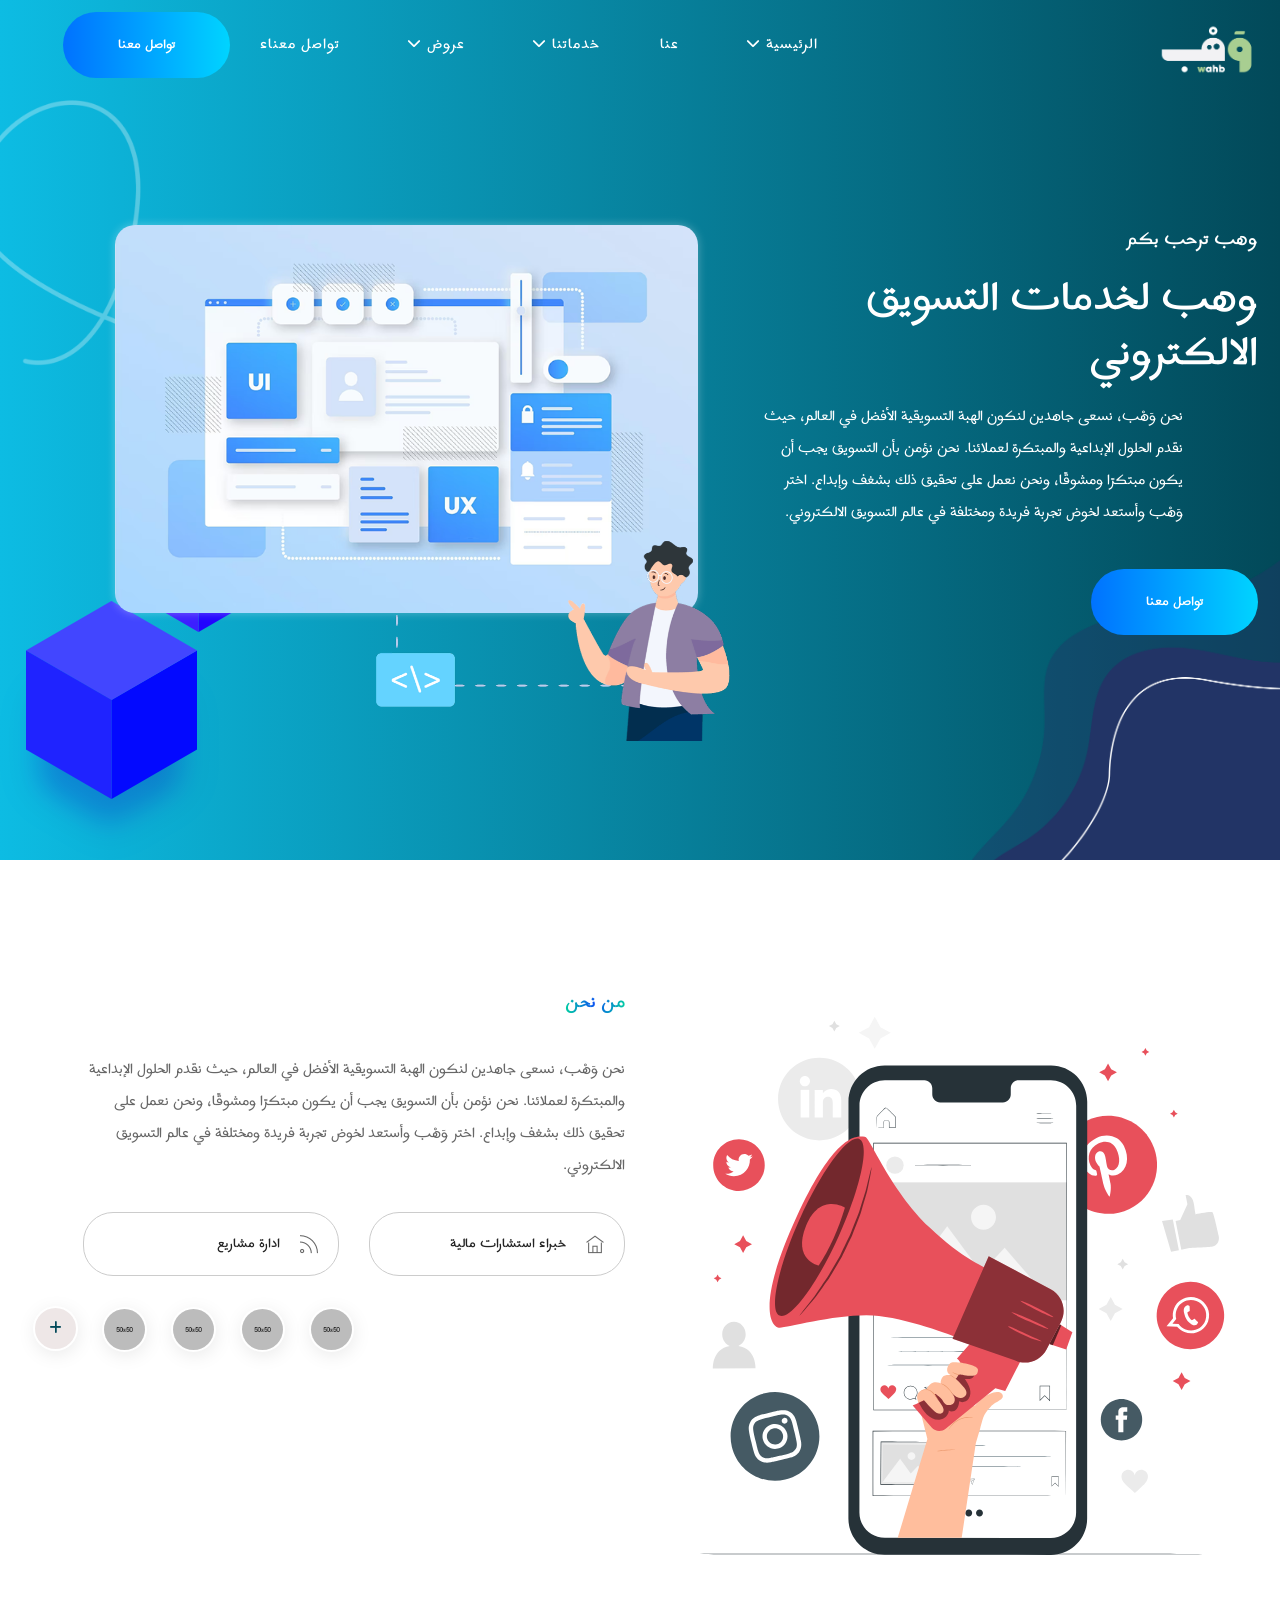
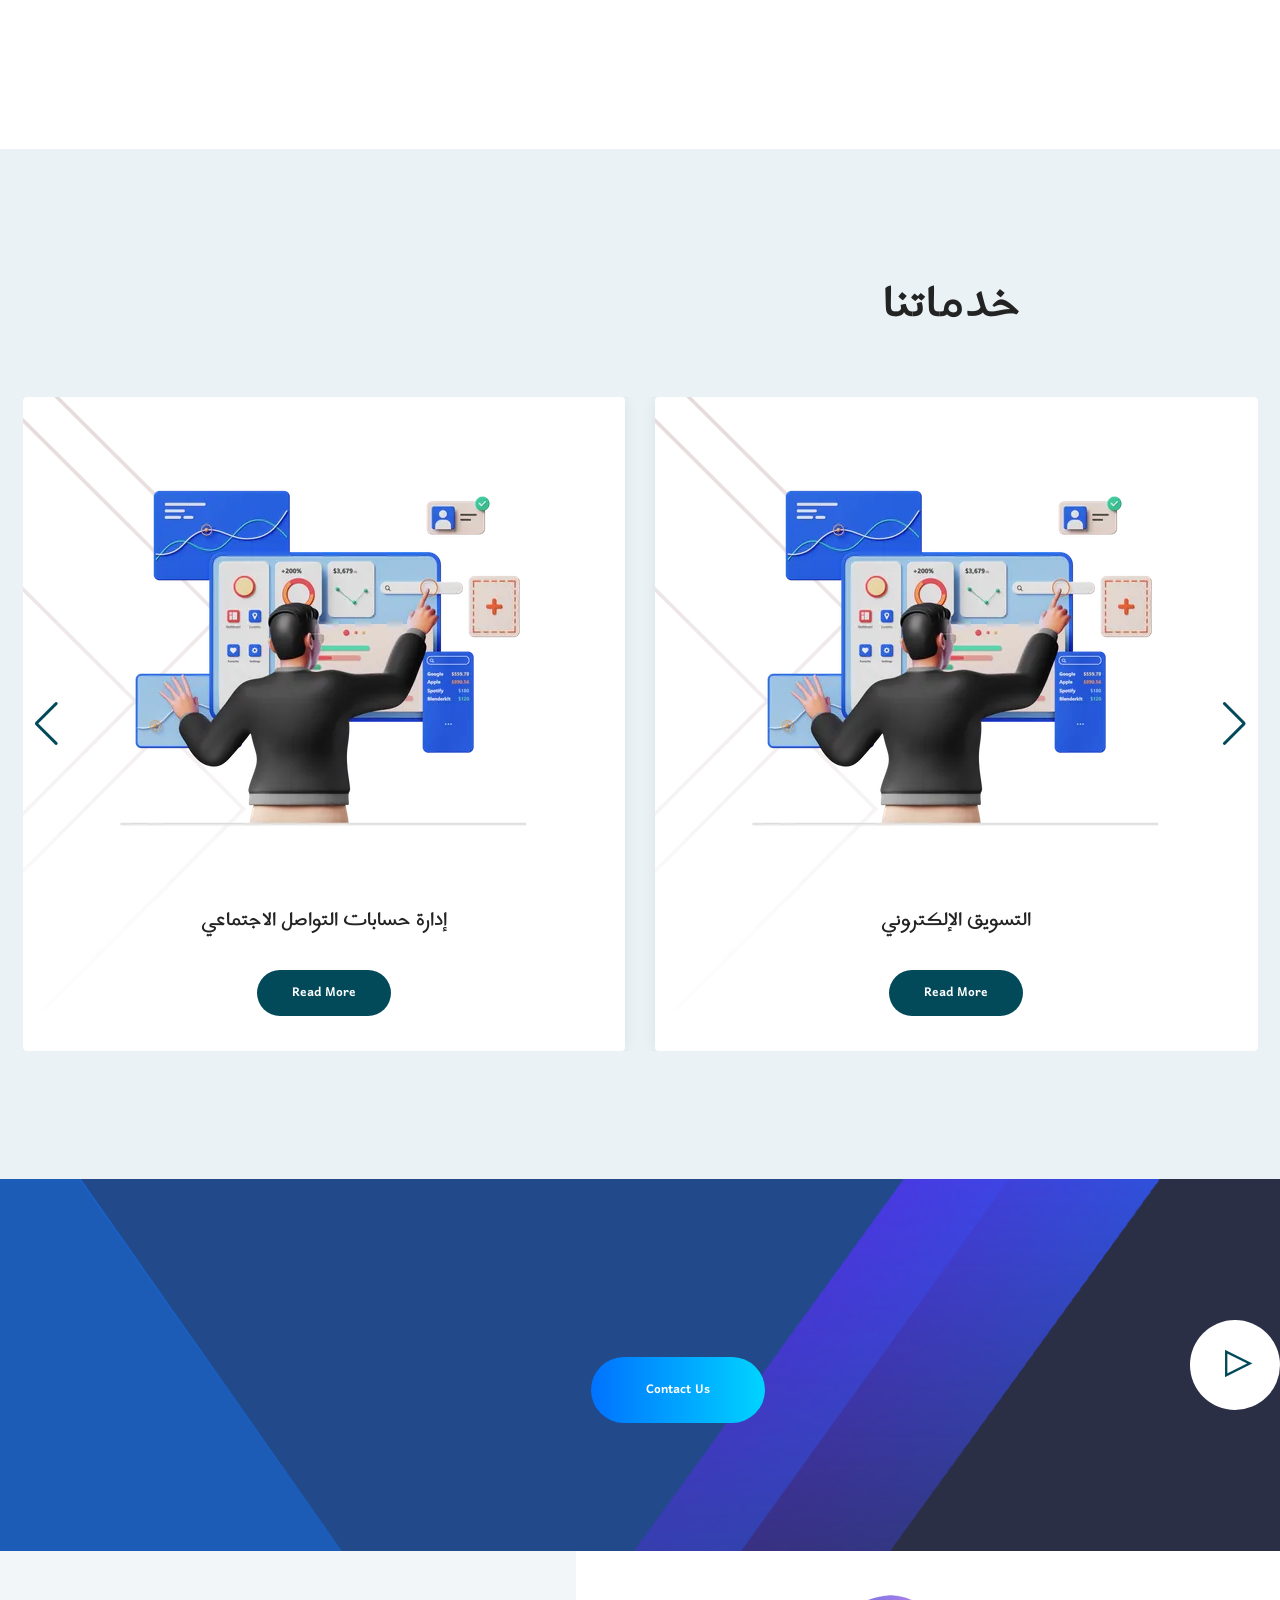
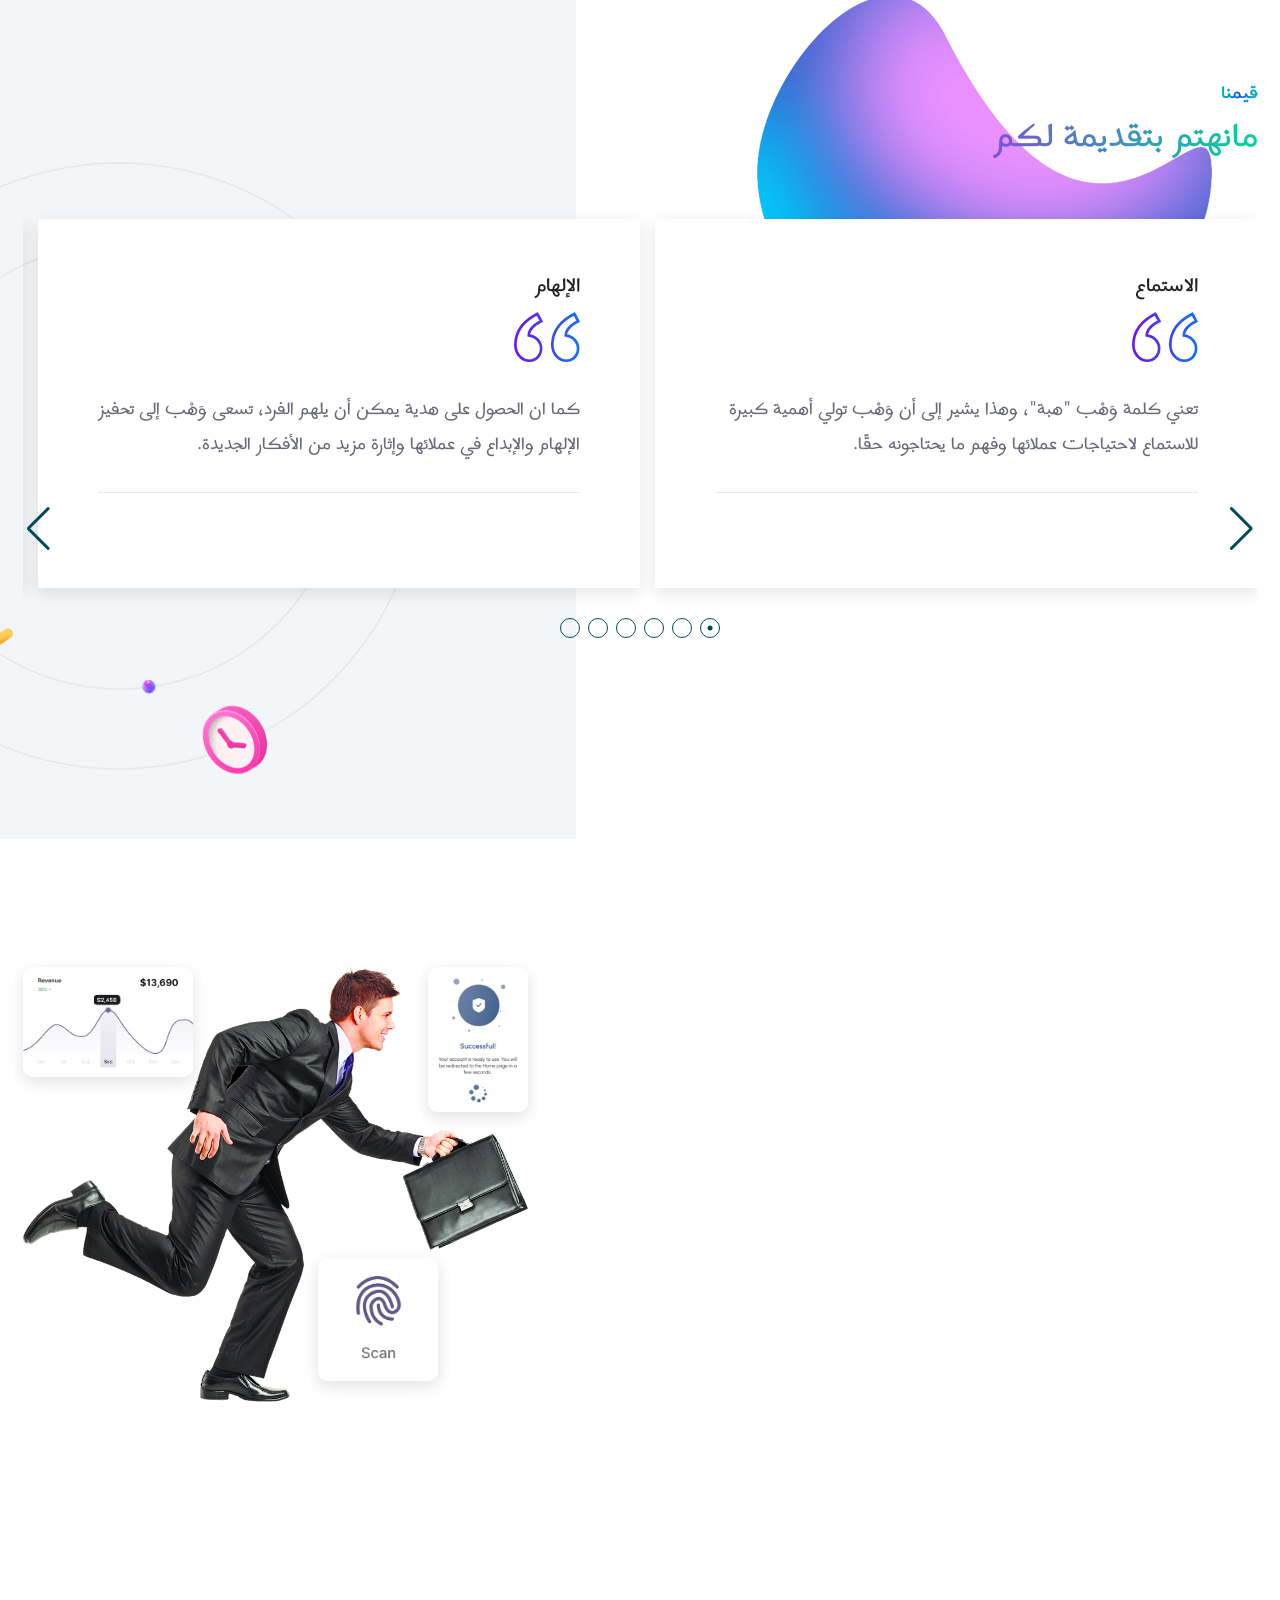
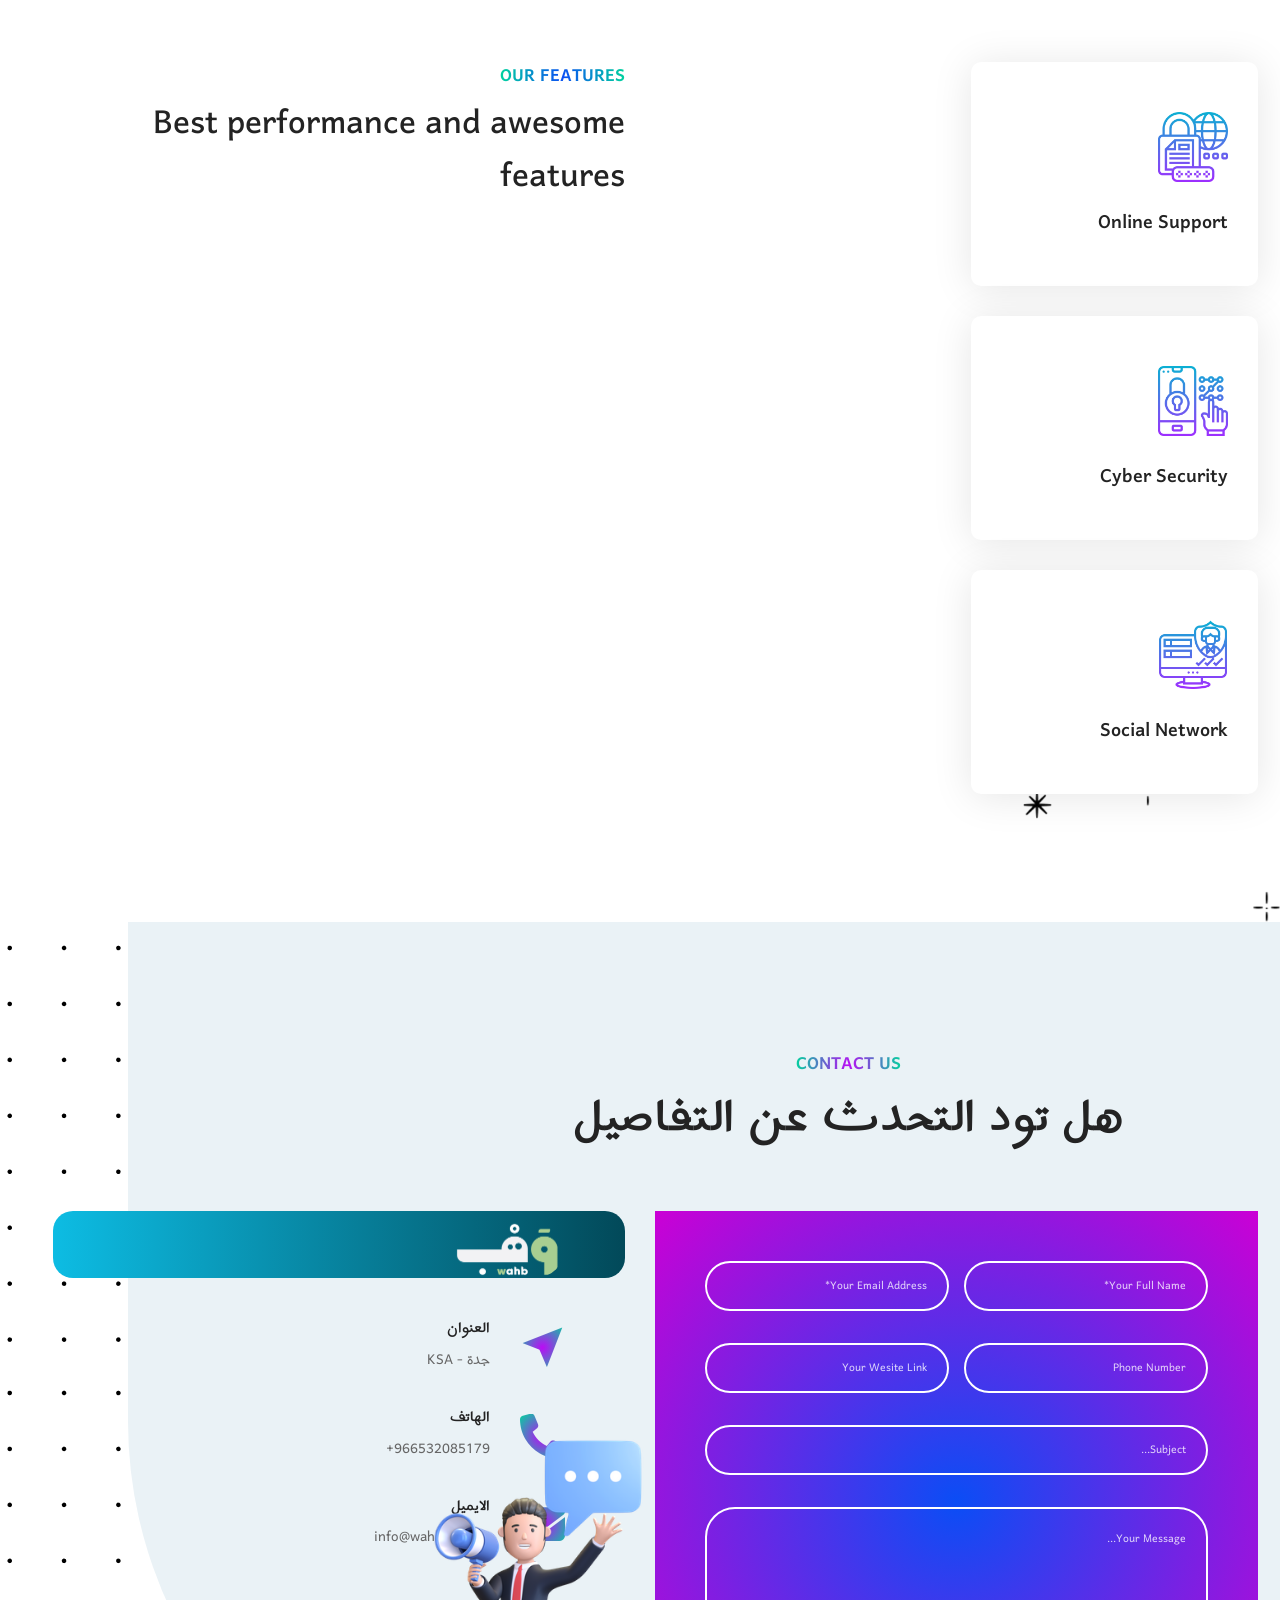
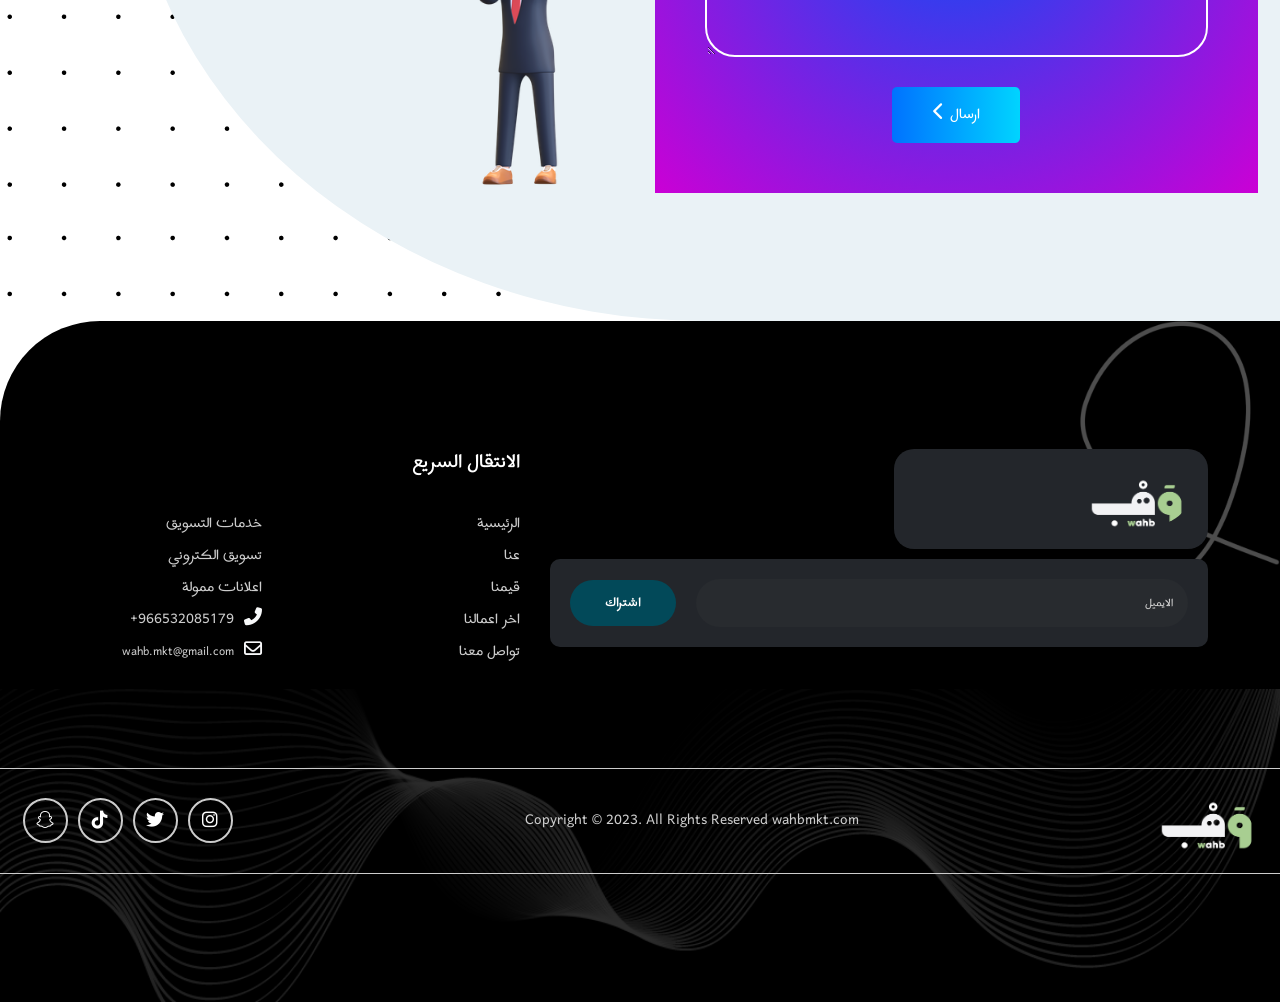
==== index.html @ c6ffce1a "first commit" ====
<!doctype html>
<html class="no-js" lang="zxx">

<head>	
	<meta charset="utf-8">
	<meta http-equiv="x-ua-compatible" content="ie=edge">
	<title> وهب للخدمات التسويفية الالكترونية</title>
	<meta name="description" content="">
	<meta name="viewport" content="width=device-width, initial-scale=1, shrink-to-fit=no">

	<!-- Place favicon.ico in the root directory -->
	<!-- <link rel="shortcut icon" type="image/x-icon" href="assets/img/logo/favicon.png"> -->
	<!-- ========== Start Stylesheet ========== -->
	<link href="assets/css/bootstrap.min.css" rel="stylesheet" />
	<link href="assets/css/all.min.css" rel="stylesheet" />
	<link href="assets/css/animate.css" rel="stylesheet" />
	<link href="assets/css/themify-icons.css" rel="stylesheet" />
	<link href="assets/css/icofont.min.css" rel="stylesheet" />
	<link href="assets/css/bootstrap-icons.css" rel="stylesheet" />
	<link href="assets/css/bsnav.min.css" rel="stylesheet" />
	<link href="assets/css/preloader.css" rel="stylesheet" />
	<link href="assets/css/magnific-popup.css" rel="stylesheet" />
	<link href="assets/css/swiper-bundle.min.css" rel="stylesheet" />
	<link href="assets/sass/style.css" rel="stylesheet">
	<link href="style.css" rel="stylesheet">
	
	<link href="assets/css/responsive.css" rel="stylesheet" />
	<!-- ========== End Stylesheet ========== -->
	
</head>
	
<body id="bdy" class="rtl-mode">		

	<!-- Start Topbar
    ============================================= -->
	<!-- <div class="top-bar-area d-none topbar-before-off">
		<div class="container">
			<div class="topbar-content bg-clr-1 topbar-white topbar-before-off py-3 px-5">
				<div class="row">
					<div class="col-xl-4 col-lg-3">
						<div class="top-phone top-box">
							<i class="fa-solid fa-phone"></i>
							<span>+8801688005654</span>
						</div>
					</div>
					<div class="col-xl-3 col-lg-3">
						<div class="top-email top-box">
							<i class="fa-solid fa-envelope"></i>
							<span>info@example.com</span>
						</div>
					</div>
					<div class="col-xl-3 col-lg-4">
						<div class="top-box top-location">
							<i class="fa-solid fa-location-dot"></i>
							<span>123 street melbourne new york </span>
						</div>
					</div>
					<div class="col-xl-2 col-lg-2">
						<div class="top-box top-login">
							<a href="login.html" class="text-white">
								<i class="fa-solid fa-right-to-bracket"></i>
								<span>Login</span>
							</a>
						</div>
					</div>
				</div>
			</div>
		</div>
	</div> -->
	<!-- Start Topbar-->
	
	<!-- Start header
    ============================================= -->
    <header class="header header-before-off">
		<div class="main-wrapper">
			<div class="navbar navbar-expand-lg bsnav bsnav-sticky bsnav-sticky-slide bsnav-transparent">
				<div class="container ">
					<a class="navbar-brand" href="/">
						<img src="assets/img/logo/wh.PNG" class="logo-display" alt="thumb">
						<img src="assets/img/logo/wh.PNG" class="logo-scrolled" alt="thumb">
					</a>
					<button class="navbar-toggler toggler-spring"><span class="navbar-toggler-icon"><span class="bty"></span></span></button>
					<div class="collapse navbar-collapse justify-content-md-end">
						<ul class="navbar-nav navbar-mobile mr-0">
							<li class="nav-item dropdown fadeup">
								<a class="nav-link" href="#hero-area">الرئيسية <i class="fa-solid fa-chevron-down"></i></a>
								<ul class="navbar-nav">
									<!-- <li class="nav-item"><a class="nav-link" href="index.html"></a></li> -->
									<li class="nav-item"><a class="nav-link" href="/"></a></li>
								</ul>
							</li>
							<li class="nav-item"><a class="nav-link" action="#about-area-2" href="#about-area-2">عنا</a></li>
							<li class="nav-item dropdown fadeup">
								<a class="nav-link" href="#">خدماتنا <i class="fa-solid fa-chevron-down"></i></a>
								<ul class="navbar-nav">
									<li class="nav-item"><a class="nav-link" >تسويق الكتروني</a></li>
									<li class="nav-item"><a class="nav-link" href="#ser-area">ادارة متاجر الكترونية</a></li>
									<li class="nav-item"><a class="nav-link" href="#ser-area">تصميم المواقع</a></li>
									<li class="nav-item"><a class="nav-link" href="#ser-area">خدمات المونتاج</a></li>
									<li class="nav-item"><a class="nav-link" href="#ser-area">التعليق الصوتي</a></li>
									<li class="nav-item"><a class="nav-link" href="#ser-area">تصميم جرافكس</a></li>
									<!-- <li class="nav-item"><a class="nav-link" href="faq.html"></a></li> -->
									<!-- <li class="nav-item"><a class="nav-link" href="404.html">404</a></li> -->
								</ul>
							</li>
							<li class="nav-item dropdown fadeup">
								<a class="nav-link" href="/#">عروض <i class="fa-solid fa-chevron-down"></i></a>
								<ul class="navbar-nav">
									<li class="nav-item"><a class="nav-link" href="#">...</a></li>
									<li class="nav-item"><a class="nav-link" href="#">....</a></li>
								</ul>
							</li>
							<li class="nav-item"><a class="nav-link" href="contact.html">تواصل معناء</a></li>
						</ul>
					</div>
					<div class="search-cart nav-profile ml-40">
						<a href="https://wa.me/message/UZQLUP67WB2CK1" class="btn-1 btn-circle btn-gradient">تواصل معنا</a>
					</div>
				</div>
			</div>
			<div class="bsnav-mobile">
				<div class="bsnav-mobile-overlay"></div>
				<div class="navbar"></div>
			</div>
		</div>
    </header>
    <!-- End header -->
    
	<main class="main">
		
		<!-- Start Slider
		============================================= -->
		<div id="hero-area" class="hero-area pos-rel hero-2-before hero-bg" style="background-image: url(assets/img/bg/shape-12.png)">
			<img src="assets/img/shape/slider-shape-2.png" alt="no image" class="hero-2-shape-1">
			<img src="assets/img/shape/box-shape-2.png" alt="no image" class="hero-2-shape-2">
			<img src="assets/img/shape/shape-14.png" alt="no image" class="hero-2-shape-3">
			<div class="hero-single-2">
				<div class="container">
					<div class="row g-5">
						<div class="col-xl-5">
							<div class="hero-content element-center">
								<div class="hero-content-desc">
									<span class="hero-sub-title mb-20">وهب ترحب بكم </span>
											<h2 class="hero-title">
												وهب لخدمات التسويق الالكتروني
											</h2>
									<p class="mb-40">
										نحن وَهْب، نسعى جاهدين لنكون الهبة التسويقية الأفضل في العالم، حيث نقدم الحلول الإبداعية والمبتكرة لعملائنا. نحن نؤمن بأن التسويق يجب أن يكون مبتكرًا ومشوقًا، ونحن نعمل على تحقيق ذلك بشغف وإبداع. اختر وَهْب وأستعد لخوض تجربة فريدة ومختلفة في عالم التسويق الالكتروني. 
									</p>
									<div class="hero-btn">
										<a href="contact.html" class="btn-1 btn-circle btn-gradient">
											تواصل معنا
										</a>
									</div>
								</div>
							</div>
						</div>
						<div class="col-xl-7">
							<div class="left-hdr-pic pos-rel text-center pl-60">
								<img src="assets/img/vector/vector-2.png" class="vector-2" alt="no image">
								<img src="assets/img/vector/vector-3.png" class="vector-3" alt="no image">
							</div>
						</div>
					</div>
				</div>
			</div>
		</div>
		<!-- End Slider -->
	

		
		<!-- Start About
		============================================= -->
		<div id="about-area-2" class="about-area-2 de-padding pos-rel">
			<!-- <img src="assets/img/shape/shape-15.png" class="about-shape-15" alt="no image"> -->
			<div class="container">
				<div class="about-wpr grid-2">
					
					<img src="assets/img/320.svg" class="img1" alt="no image">
					<div class="about-right-2 pl-60">
						<span class="hero-sub-title text-grad mb-20">من نحن</span>
						<h2 class="heading-1">
							 <span></span> 
						</h2>
						<p>
							نحن وَهْب، نسعى جاهدين لنكون الهبة التسويقية الأفضل في العالم، حيث نقدم الحلول الإبداعية والمبتكرة لعملائنا. نحن نؤمن بأن التسويق يجب أن يكون مبتكرًا ومشوقًا، ونحن نعمل على تحقيق ذلك بشغف وإبداع. اختر وَهْب وأستعد لخوض تجربة فريدة ومختلفة في عالم التسويق الالكتروني. 

						</p>
						<div class="about-2-opt grid-2">
							<div class="about-2-opt-single">
								<i class="ti-home"></i>
								<h4 class="heading-4">خبراء استشارات مالية</h4>
							</div>
							<div class="about-2-opt-single">
								<i class="ti-rss-alt"></i>
								<h4 class="heading-4">ادارة مشاريع</h4>
							</div>
						</div>
						<div class="app-user p-0">
							<div class="appuser-text">
								<p class="mb-0">
									<!-- Be part of our besiness platform -->
									<!-- <a href="/#" class="text-grad text-decoration-underline">Contact us</a> -->
								</p>
							</div>
							<div class="content">
								<img src="assets/img/pictures/user-1-s.png" alt="Thumb">
								<img src="assets/img/pictures/user-2-s.png" alt="Thumb">
								<img src="assets/img/pictures/user-3-s.png" alt="Thumb">
								<img src="assets/img/pictures/user-4-s.png" alt="Thumb">
								<a href="#"><i class="fas fa-plus"></i></a>
							</div>
						</div>
					</div>
					<div class="about-left-2 pos-rel pl-50">
						<div class="about-pos-2">
							<!-- <img src="assets/img/bg/bg-about.jpg" class="bg-about" alt="no image"> -->
						</div>
						<div class="about-left-2-pic grid-2" >
							<div class="about-left-2-1 text-right">
								<!-- <img src="assets/img/320.svg" class="mb-30" alt="no image"> -->
								<img src="assets/img/320.svg" class="img2" alt="no image">
							</div>
							<div class="about-left-2-2">
								<!-- <img src="assets/img/320.svg" style="height: 120; height: 130;" class="mb-30" alt="no image"> -->
								<!-- <img src="assets/img/320.svg" alt="no image"> -->
							</div>
						</div>
					</div>
				</div>
			</div>
		</div>
		<!-- End About -->
		
		
		<!-- Start Feature
			============================================= -->
			
			<div id="ser-area" class="project-area bg de-padding">
				<div class="container">
					
					<div class="row">
						<div class="col-xl-6 offset-xl-3">
							<div class="site-title text-center">
								<h2>خدماتنا</h2>
								<p class="mb-0">
									<!-- Lorem ipsum dolor sit amet, consectetur adipisicing elit. Ex est tenetur possimus ullam ea laborum commodi repellendus magni mollitia, sit. -->
								</p>
							</div>
						</div>
					</div>
					<div class="project-wpr">
						<div class="swiper project-sldr">
							<div class="swiper-wrapper">
		
								<div class="swiper-slide">
									<div class="service-box-2">
										<img src="assets/img/shape/shape-16.png" class="service-shape-16" alt="no image">
										<div class="service-pic-2">
											<img src="assets/img/icon/icon-3d-4.webp" alt="no image">
										</div>
										<div class="service-desc-2">
											<h4 class="heading-4">										
											   
												التسويق الإلكتروني
											</h4>
											<p>
												
		
											تسويقك الإلكتروني يشبه الفنون القتالية، يحتاج إلى الحركات الصحيحة والتركيز المناسب لتحقيق الانتصار! وفي وَهْب، نحن نقدم خدمة التسويق الإلكتروني الإبداعية والمتميزة، لتساعد علامتك التجارية على تحقيق النجاح والانتصار على المنافسين. تواصل معنا الان ودعنا نجعل من علامتك التجارية بطلًا في عالم التسويق الإلكتروني! 
											</p>
											<a class="btn-1 btn-sm btn-circle">Read More</a>
										</div>
									</div>
								</div>
		
								
								<div class="swiper-slide">
									<div class="service-box-2">
										<img src="assets/img/shape/shape-16.png" class="service-shape-16" alt="no image">
										<div class="service-pic-2">
											<img src="assets/img/icon/icon-3d-4.webp" alt="no image">
										</div>
										<div class="service-desc-2">
											<h4 class="heading-4">
												
												إدارة حسابات التواصل الاجتماعي</h4>
												<p>
													حسابات التواصل الاجتماعي يجب أن تكون مثل النجوم اللامعة في السماء، حيث يمكن لجميع الناس رؤيتها والتأمل في جمالها! وفي وَهْب فريقنا المختص يعمل على إبراز جمال علامتك التجارية وزيادة الوعي بها عبر إدارة حساباتك. تواصل معنا الآن وأضف لمعانًا إلى علامتك التجارية واجعلها تتألق في سماء التواصل الاجتماعي!
												</p>
											<a class="btn-1 btn-sm btn-circle">Read More</a>
										</div>
									</div>
								</div>
								
								<div class="swiper-slide">
									<div class="service-box-2">
										<img src="assets/img/shape/shape-16.png" class="service-shape-16" alt="no image">
										<div class="service-pic-2">
											<img src="assets/img/icon/icon-3d-4.webp" alt="no image">
										</div>
										<div class="service-desc-2">
											<h4 class="heading-4">
												
												حملات إعلانية للمؤِثرين
											</h4>
											<p>
												تخيل أن تتحدث عن علامتك التجارية مع ملايين الأشخاص حول العالم، دون الحاجة إلى الوقوف في الشوارع والصراخ بصوت عالٍ! هذا ما ستحققه معنا في وَهْب، حيث يمكننا العمل مع أفضل المؤثرين في السوق لتصميم حملات إعلانية مبتكرة تصل إلى جمهور واسع ومتنوع. كما نهتم بتحليل السوق ودراسة جمهورك المستهدف ونضمن لك تحقيق أهدافك التجارية بكل سهولة، تواصل معنا الآن ودعنا نجعل علامتك التجارية الأكثر شهرة في عالم المؤثرين !
											</p>
											<a class="btn-1 btn-sm btn-circle">Read More</a>
										</div>
									</div>
								</div>
								
								<div class="swiper-slide">
									<div class="service-box-2">
										<img src="assets/img/shape/shape-16.png" class="service-shape-16" alt="no image">
										<div class="service-pic-2">
											<img src="assets/img/icon/icon-3d-4.webp" alt="no image">
										</div>
										<div class="service-desc-2">
											<h4 class="heading-4">
												
												إنتاج المقاطع الدعائية
											</h4>
											<p>
												إذا كان الإعلان يمثل الجوهر، فإن فيديو دعائي من إنتاجنا يشكل الماسة الثمينة في قلبه! نحن نتميز بأساليب إنتاج متطورة ومبتكرة، ونستخدم الأدوات الإبداعية والتقنيات الحديثة لإنتاج مقاطع فيديو دعائية تجذب الأنظار وتثير الحماسة. ففريقنا يعمل بدأب ليجعل من الإعلان تجربة لا تُنسى، ويضمن لك نجاحاً باهراً في تحقيق أهدافك التجارية. تواصل معنا الآن ودعنا نجعل من علامتك التجارية نجمة في عالم الإعلانات!
											</p>
											<a class="btn-1 btn-sm btn-circle">Read More</a>
										</div>
									</div>
								</div>
								
								<div class="swiper-slide">
									<div class="service-box-2">
										<img src="assets/img/shape/shape-16.png" class="service-shape-16" alt="no image">
										<div class="service-pic-2">
											<img src="assets/img/icon/icon-3d-4.webp" alt="no image">
										</div>
										<div class="service-desc-2">
											<h4 class="heading-4">
												
												كتابة المحتوى
											</h4>
											<p>
												المحتوى هو الملك، ونحن سنجعله يتحدث عنك بطريقة مميزة وفعالة. اختر خدمة كتابة المحتوى المتميزة من وَهْب وتمتع بمحتوى احترافي يعكس جودة عملك ويجذب جمهورك!
											</p>
											<a class="btn-1 btn-sm btn-circle">Read More</a>
										</div>
									</div>
								</div>
								
								<div class="swiper-slide">
									<div class="service-box-2">
										<img src="assets/img/shape/shape-16.png" class="service-shape-16" alt="no image">
										<div class="service-pic-2">
											<img src="assets/img/icon/icon-3d-4.webp" alt="no image">
										</div>
										<div class="service-desc-2">
											<h4 class="heading-4">
												
												التصميم الجرافيكي
											</h4>
											<p>
												التصميم الجرافيكي هو لغة الألوان والصور التي تتحدث بشكل عالي الجمالية، وفي وَهْب نحن نوفر خدمة التصميم الجرافيكي الإبداعية والمتميزة لنصنع لك أعمال فنية تتحدث بلغة الجمال! تواصل معنا الآن ودعنا نخرج أفضل إصدار لفكرتك!
											</p>
											<a class="btn-1 btn-sm btn-circle">Read More</a>
										</div>
									</div>
								</div>
								
								<div class="swiper-slide">
									<div class="service-box-2">
										<img src="assets/img/shape/shape-16.png" class="service-shape-16" alt="no image">
										<div class="service-pic-2">
											<img src="assets/img/icon/icon-3d-4.webp" alt="no image">
										</div>
										<div class="service-desc-2">
											<h4 class="heading-4">
												
												تصميم الهوية البصرية
											</h4>
											<p>
												في عالم الأعمال، يعتمد النجاح على قدرة العلامات التجارية على التميز والتفرد. وهو ما يمكن تحقيقه من خلال تصميم هوية بصرية فريدة ومتميزة. لذلك، تقدم وَهْب خدمة تصميم الهوية البصرية التي تعتمد على الإبداع والابتكار لخلق هويات بصرية تعكس شخصية علامتك التجارية وتجذب العملاء بشكل مستمر. تواصل معنا الآن لتحويل علامتك التجارية إلى شيء مميز لا يُنسى!
											</p>
											<a class="btn-1 btn-sm btn-circle">Read More</a>
										</div>
									</div>
								</div>
								
								<div class="swiper-slide">
									<div class="service-box-2">
										<img src="assets/img/shape/shape-16.png" class="service-shape-16" alt="no image">
										<div class="service-pic-2">
											<img src="assets/img/icon/icon-3d-4.webp" alt="no image">
										</div>
										<div class="service-desc-2">
											<h4 class="heading-4">
												الموشن جرافيك
		
											</h4>
											<p>
												اذا كانت صورة تساوي ألف كلمة، فإن الموشن جرافيك يساوي مليون كلمة! وفي وَهْب، نحن نساعدك على تحويل أفكارك إلى قصص جذابة وممتعة للجمهور، اختر خدمة الموشن جرافيك الإبداعية والفريدة واجعل رسالتك تلمع ببريق الموشن جرافيك!
											</p>
											<a class="btn-1 btn-sm btn-circle">Read More</a>
										</div>
									</div>
								</div>
								
								<div class="swiper-slide">
									<div class="service-box-2">
										<img src="assets/img/shape/shape-16.png" class="service-shape-16" alt="no image">
										<div class="service-pic-2">
											<img src="assets/img/icon/icon-3d-4.webp" alt="no image">
										</div>
										<div class="service-desc-2">
											<h4 class="heading-4">
												
												الأعمال ثلاثية الأبعاد (3D)
											</h4>
											<p>
												لم يعد العالم ثنائي الأبعاد كافيًا لنا! فريق وَهْب يقدم لكم خدمات الـ 3D التي تجعل أعمالكم تتحرك وتتنفس! نحن نتخصص في إنشاء نماذج ثلاثية الأبعاد لمنتجاتكم وتصاميمكم، وإضافة الرسوم المتحركة الثلاثية الأبعاد إلى مقاطع الفيديو والإعلانات. ولكن احذروا، فإن العملاء قد يجدوا أنفسهم يتوهمون بأنهم دخلوا عالمًا جديدًا تمامًا! انضموا إلى وَهْب الآن واتركوا لنا إضفاء الحيوية اللازمة على أعمالكم!
											</p>
											<a class="btn-1 btn-sm btn-circle">Read More</a>
										</div>
									</div>
								</div>
								
								<div class="swiper-slide">
									<div class="service-box-2">
										<img src="assets/img/shape/shape-16.png" class="service-shape-16" alt="no image">
										<div class="service-pic-2">
											<img src="assets/img/icon/icon-3d-4.webp" alt="no image">
										</div>
										<div class="service-desc-2">
											<h4 class="heading-4">
												
												المونتاج
											</h4>
											<p>
												المونتاج يشبه السحر، يحتاج إلى الخيال والإبداع لتحويل اللقطات العادية إلى شيء سحري! وفي وَهْب، نحن نقدم خدمة المونتاج الإبداعية والمتميزة، لنحول مقاطع الفيديو إلى حكاية سحرية تأسر الجمهور! تواصل معنا الآن ودعنا نجعل من مقاطعك سحرًا يستحيل نسيانه! 
											</p>
											<a class="btn-1 btn-sm btn-circle">Read More</a>
										</div>
									</div>
								</div>
								
								<div class="swiper-slide">
									<div class="service-box-2">
										<img src="assets/img/shape/shape-16.png" class="service-shape-16" alt="no image">
										<div class="service-pic-2">
											<img src="assets/img/icon/icon-3d-4.webp" alt="no image">
										</div>
										<div class="service-desc-2">
											<h4 class="heading-4">
												
												التعليق الصوتي
											</h4>
											<p>
												يقولون إن الصوت هو شيء يمكن أن يغير المزاج ويروي القصص، وفي وَهْب نحن نقدم خدمة التعليق الصوتي الإبداعية والمميزة لنجعل من فيديوهاتك قصصًا تروى بأفضل الأصوات! تواصل معنا الآن ودعنا نخرج أفضل إصدار لصوت علامتك التجارية!
		
											</p>
											<a class="btn-1 btn-sm btn-circle">Read More</a>
										</div>
									</div>
								</div>
								
								<div class="swiper-slide">
									<div class="service-box-2">
										<img src="assets/img/shape/shape-16.png" class="service-shape-16" alt="no image">
										<div class="service-pic-2">
											<img src="assets/img/icon/icon-3d-4.webp" alt="no image">
										</div>
										<div class="service-desc-2">
											<h4 class="heading-4">
												إنشاء وإدارة المتاجر الإلكترونية
											</h4>
											<p>
		
												في عالم التجارة الإلكترونية، النجاح يكمن في زيادة المبيعات وتحقيق الأرباح، وفي وَهْب نحرص على تحقيق هذا الهدف بخدماتنا المتميزة في انشاء وادارة المتاجر الإلكترونية. فريقنا الخبير يعمل على تصميم متجر إلكتروني يجذب العملاء ويزيد من مبيعاتك، كما يقدم خدمات إدارة المتاجر الإلكترونية بكفاءة عالية لتحقيق النجاح الفعال في عالم التجارة الإلكترونية. انضم إلينا اليوم واستفد من خبرتنا وإبداعنا في رفع مبيعات متجرك الإلكتروني وتحقيق النجاح المذهل في عالم التجارة الإلكترونية!
											</p>
											<a  class="btn-1 btn-sm btn-circle">Read More</a>
										</div>
									</div>
								</div>
								
								<div class="swiper-slide">
									<div class="service-box-2">
										<img src="assets/img/shape/shape-16.png" class="service-shape-16" alt="no image">
										<div class="service-pic-2">
											<img src="assets/img/icon/icon-3d-4.webp" alt="no image">
										</div>
										<div class="service-desc-2">
											<h4 class="heading-4">
												تصميم وتطوير المواقع الإلكترونية
		
											</h4>
											<p>
												كل موقع إلكتروني يحمل قصة، ونحن في وَهْب نسعى جاهدين لتصميم مواقع إلكترونية تحمل قصتك وتعبر عن هويتك التجارية بأفضل شكل ممكن. فنحن نؤمن بأن تصميم المواقع الإلكترونية ليس مجرد كود وتصميم، بل هو فن يحتاج إلى خبرة وإبداع. انضم إلى عملائنا المميزين ودعنا نصمم لك موقعًا إلكترونيًا استثنائيًا يناسب احتياجاتك ويجذب زوارك!
		
											</p>
											<a  class="btn-1 btn-sm btn-circle">Read More</a>
										</div>
									</div>
								</div>
							</div>
							<div class="swiper-button-next"></div>
							<div class="swiper-button-prev"></div>
						</div>
					</div>
						
				</div>
			</div>
		
	<!-- End Feature -->
		<!-- Start Promo
		============================================= -->
		<div class="promo-area de-padding pos-rel bg-overlay overflow-hidden mr-300" style="background-image: url(assets/img/pictures/bg-promo.jpg)">
			<img src="assets/img/shape/pattern-1.png" alt="no image" class="pattern-1">
			<div class="promo-wpr promo-margin">
				<div class="row">
					<div class="col-xl-5">
						<div class="promo-left  element-center">
							<div class="pl">
								<a href="#" class="item popup-youtube play-bt">
									<i class="ti-control-play"></i>
								</a>
							</div>
						</div>
					</div>
					<div class="col-xl-7">
						<div class="promo-right">
							<div class="promo-right-content">
								<h5 class="heading-5">
								</h5>
								<span class="promo-number"></span>
								<a href="contact.html" class="btn-1 btn-circle btn-gradient">
									Contact Us
								</a>
							</div>
						</div>
					</div>
				</div>
			</div>
		</div>
		<!-- End Promo -->
		
		<!-- Start Review
		============================================= -->
		<div class="review-area de-padding pos-rel">
			<span class="review-wavy"></span>
			<img src="assets/img/shape/shape-1.png" class="review-shape-1" alt="no image">
			<div class="container">
				<div class="row">
					<div class="col-lg-8">
						<div class="review-title mb-40">
							<span class="hero-sub-title text-grad">قيمنا</span>
							<h2 class="heading-regular text-grad-2">مانهتم بتقديمة لكم </h2>
							<div class="title-devider"></div>
						</div>
					</div>
				</div>
			</div>
			<div class="container container-stage pos-rel">
				<img src="assets/img/bg/bg-review-1.png" alt="no image" class="review-shape round-move">
				<div class="row">
					<div class="col-xl-12">
						<div class="review-wpr review-sldr swiper">
							<!-- Additional required wrapper -->
							<div class="swiper-wrapper">
								<!-- Single Item -->
								<div class="swiper-slide">
									<div class="review-single">
										<div class="review-bottom">
											<div class="review-bio">
												<h4 class="heading-4">الاستماع</h4>
												<!-- <span>CEO &amp; Founder</span> -->
											</div>
										</div>
										<div class="qoute-icon">
											<img src="assets//img/icon/icon-quote.png" alt="no image">
										</div>
										<p class="review-text">
											تعني كلمة وَهْب "هبة"، وهذا يشير إلى أن وَهْب تولي أهمية كبيرة للاستماع لاحتياجات عملائها وفهم ما يحتاجونه حقًا.

										</p>
									</div>
								</div>
								<div class="swiper-slide">
									<div class="review-single">
										<div class="review-bottom">
											<div class="review-bio">
												<h4 class="heading-4">الإلهام</h4>
												<!-- <span>CEO &amp; Founder</span> -->
											</div>
										</div>
										<div class="qoute-icon">
											<img src="assets//img/icon/icon-quote.png" alt="no image">
										</div>
										<p class="review-text">
											كما ان الحصول على هدية يمكن أن يلهم الفرد، تسعى وَهْب إلى تحفيز الإلهام والإبداع في عملائها وإثارة مزيد من الأفكار الجديدة.
										</p>
									</div>
								</div>
								<div class="swiper-slide">
									<div class="review-single">
										<div class="review-bottom">
											<div class="review-bio">
												<h4 class="heading-4">الجودة</h4>
												<!-- <span>CEO &amp; Founder</span> -->
											</div>
										</div>
										<div class="qoute-icon">
											<img src="assets//img/icon/icon-quote.png" alt="no image">
										</div>
										<p class="review-text">
											تتطلع وَهْب إلى تقديم خدمات عالية الجودة وتحقيق أعلى مستويات الأداء الممكنة في كل ما تقوم به.

										</p>
									</div>
								</div>
								<div class="swiper-slide">
									<div class="review-single">
										<div class="review-bottom">
											<div class="review-bio">
												<h4 class="heading-4 text-grad-2">التناغم</h4>
												<!-- <span>CEO &amp; Founder</span> -->
											</div>
										</div>
										<div class="qoute-icon">
											<img src="assets//img/icon/icon-quote.png" alt="no image">
										</div>
										<p class="review-text">
											في وَهْب نحن نؤمن بأهمية التناغم ونسعى لتحقيقه من خلال التواصل والتفاعل الإيجابي والعمل الجماعي لنحقق أعلى معايير النجاح والتميز.

										</p>
									</div>
								</div>
								<div class="swiper-slide">
									<div class="review-single">
										<div class="review-bottom">
											<div class="review-bio">
												<h4 class="heading-4 text-grad-2">الابتكار</h4>
												<!-- <span>CEO &amp; Founder</span> -->
											</div>
										</div>
										<div class="qoute-icon">
											<img src="assets//img/icon/icon-quote.png" alt="no image">
										</div>
										<p class="review-text">
											تسعى وَهْب إلى تقديم حلول إبداعية ومبتكرة لمواجهة التحديات التسويقية الحالية وتحقيق أهداف العملاء في أفضل الطرق الممكنة.

										</p>
									</div>
								</div>
								<div class="swiper-slide">
									<div class="review-single">
										<div class="review-bottom">
											<div class="review-bio">
												<h4 class="heading-4 text-grad-2">الشفافية</h4>
												<!-- <span>CEO &amp; Founder</span> -->
											</div>
										</div>
										<div class="qoute-icon">
											<img src="assets//img/icon/icon-quote.png" alt="no image">
										</div>
										<p class="review-text">
											تعمل وَهْب بشفافية عالية في كل ما تفعله وتعمل على بناء علاقات قوية ومستدامة مع عملائها وشركائها.

										</p>
									</div>
								</div>
								<!-- End Single Item -->
							</div>
							<!-- Pagination -->
							<div class="swiper-pagination" style="margin-bottom: 5rem;"></div>
						</div>
					</div>
				</div>
				<div class="swiper-button-prev" style="margin-top: 5rem;"></div>
				<div class="swiper-button-next" style="margin-top: 5rem;" ></div>
			</div>        
		</div>
		<!-- End Review -->
		
		<!-- Start Why CHoose Us
		============================================= -->
		<div class="why-area-2 de-padding">
			<div class="container">
				<div class="why-wpr-2">
					<div class="row">
						<div class="col-xl-7">
							<div class="why-left-2 pr-60">
								<div class="why-left-up mb-40">
									<h2 class="heading-1">Why choose us?</h2>
									<p class="mb-0">
										Lorem ipsum dolor sit amet, consectetur adipisicing elit. Veniam consectetur nobis accusantium rem. Facilis fuga dolorum explicabo.
									</p>
								</div>
								<div class="why-option-2 grid-2">
									<div class="why-option-single-2">
										<img src="assets/img/ui/wavy-line.png" class="why-wavy-line" alt="no image">
										<span class="why-circle-2"></span>
										<div class="why-option-up-2">
											<h5 class="heading-5  mb-0">Smart AI And  <br /> chatbots</h5>
											<i class="fa-solid fa-microchip"></i>
										</div>
										<div class="why-option-bottom-2">
											<p class="mb-0">
												Lorem ipsum dolor sit amet, consectetur adipisicing elit.
											</p>
										</div>
									</div>
									<div class="why-option-single-2">
										<img src="assets/img/ui/wavy-line.png" class="why-wavy-line" alt="no image">
										<span class="why-circle-2"></span>
										<div class="why-option-up-2">
											<h5 class="heading-5  mb-0">Banking And <br /> Finance</h5>
											<i class="fa-solid fa-coins"></i>
										</div>
										<div class="why-option-bottom-2">
											<p class="mb-0">
												Lorem ipsum dolor sit amet, consectetur adipisicing elit.
											</p>
										</div>
									</div>
								</div>
							</div>
						</div>
						<div class="col-xl-5">
							<div class="why-right-2 element-center">
								<div class="why-right-pic-2 pos-rel">
									<img src="assets/img/ui/man.png" class="why-pic-1" alt="no image">
									<img src="assets/img/ui/1.png" class="why-pic-2" alt="no image">
									<img src="assets/img/ui/2.png" class="why-pic-3" alt="no image">
									<img src="assets/img/ui/3.jpg" class="why-pic-4" alt="no image">
								</div>
							</div>
						</div>
					</div>
				</div>
			</div>
		</div>
		<!-- End Why CHoose Us -->
		
		<!-- Start Works
		============================================= -->
		
		<!-- End Works -->
		
		<!-- Start Benefit
		============================================= -->
		<div class="benefit-area de-padding pos-rel">
			<img src="assets/img/shape/stars.png" alt="no image" class="benefit-star">
			<div class="container">
				<div class="benefit-wpr grid-2">
					<div class="benefit-left">
						<div class="benefit-opt grid-2">
							<!-- <div class="benefit-opt-left element-center">
								<div class="benefit-single benefit-one">
									<p>
									</p>
								</div>
							</div> -->
							<div class="benefit-opt-right">
								<div class="benefit-wrap">
									<div class="benefit-single benefit-two mb-30">
										<i><img src="assets/img/icon/benefit-1.png" alt="no image"></i>
										<!-- <i><img src="assets/img/icon/benefit-2.png" alt="no image"></i> -->
										<h4 class="heading-4">Online Support</h4>
										<!-- <h4 class="heading-4 mb-0">Cyber Security</h4> -->
									</div>
									<div class="benefit-single benefit-two mb-30">
										<i><img src="assets/img/icon/benefit-2.png" alt="no image"></i>
										<h4 class="heading-4 mb-0">Cyber Security</h4>
									</div>
									<div class="benefit-single benefit-two">
										<i><img src="assets/img/icon/benefit-3.png" alt="no image"></i>
										<h4 class="heading-4 mb-0">Social Network</h4>
									</div>
								</div>
							</div>
						</div>
					</div>
					<div class="benefit-right pl-60">
						<span class="hero-sub-title text-grad mb-10">OUR FEATURES</span>
						<h2 class="heading-regular mb-30">
							Best performance and awesome features
						</h2>
						<p class="mb-40">
						</p>			
						<ul class="why-list">
							<!-- <li>
								<i class="fa-solid fa-check"></i>
								Realtime Best Data Solutions
							</li>
							<li>
								<i class="fa-solid fa-check"></i>
								Project Initialization
							</li>
							<li>
								<i class="fa-solid fa-check"></i>
								Vendor management
							</li>
							<li>
								<i class="fa-solid fa-check"></i>
								Market Analysis
							</li> -->
						</ul>
					</div>
				</div>
			</div>
		</div>
		<!-- End Benefit -->
		
		<!-- Start Price
		============================================= -->
		
		<!-- End Price -->
		
		<!-- Start Contact
		============================================= -->
		<div class="contact-area white-overlay de-padding" style="background-image: url(assets/img/dot/dots.webp)">
			<div class="container">
				<div class="row">
					<div class="col-lg-8 offset-lg-2">
						<div class="site-title text-center">
							<h5 class="hero-sub-title text-grad-2">Contact us</h5>
							<h2 class="up-title">
								هل تود التحدث عن التفاصيل
							</h2>
							<div class="title-devider"></div>
						</div>
					</div>
				</div>
				<div class="contact-wpr grid-2">
					<div class="contact-left contact-home">
						<form action="assets/mail/contact.php" method="post" class="contact-form">
							<div class="row">
								<div class="col-md-6">
									<div class="form-group">
										<input type="text" class="form-control input-style-2" id="name" name="name" placeholder="Your Full Name*">
										<span class="alert alert-error"></span>
									</div>
								</div>
								<div class="col-md-6">
									<div class="form-group">
										<input type="email" class="form-control input-style-2" id="email" name="email" placeholder="Your Email Address*">
										<span class="alert alert-error"></span>
									</div>
								</div>
								<div class="col-md-6">
									<div class="form-group">
										<input type="text" class="form-control input-style-2" id="phone" name="phone" placeholder="Phone Number">
										<span class="alert alert-error"></span>
									</div>
								</div>
								<div class="col-md-6">
									<div class="form-group">
										<input type="text" class="form-control input-style-2" id="web" name="web" placeholder="Your Wesite Link">
										<span class="alert alert-error"></span>
									</div>
								</div>
								<div class="col-md-12">
									<div class="form-group">
										<input type="text" class="form-control input-style-2" id="subject" name="subject" placeholder="Subject...">
										<span class="alert alert-error"></span>
									</div>
								</div>
								<div class="col-md-12">
									<textarea class="form-control input-style-2" id="comment" name="comments" placeholder="Your Message..."></textarea>
									<div class="contact-sub-btn text-center">
										<button type="submit" name="submit" id="submit" class="btn-submit btn-gradient">
											ارسال
											<i class="fas fa-chevron-left"></i>
										</button>
									</div>
									<!-- Alert Message -->
									<div class="alert-notification">
										<div id="message" class="alert-msg"></div>
									</div>
								</div>
							</div>
						</form>
					</div>
					<div class="contact-right pos-rel">
						<img src="assets/img/person/cn-2.webp" class="contact-cn-1" alt="no image">
						<div class="contact-up-title mb-40">
							<div class="contact-pix">
								<img src="assets/img/logo/wh.PNG" style="border-radius: 3rem;" class="contact-main-pic" alt="no image">
							</div>
						</div>
						<div class="addr-box addr-home">
							<div class="addr-box-single">
								<div class="addr-icon">
									<i class="icofont-location-arrow text-grad-2"></i>
								</div>
								<div class="addr-desc">
									<h5>العنوان</h5>
									<p class="mb-0">
										جدة - KSA 
									</p>
								</div>
							</div>
							<div class="addr-box-single">
								<div class="addr-icon">
									<i class="fa-solid fa-phone text-grad-2"></i>
								</div>
								<div class="addr-desc">
									<h5>الهاتف</h5>
									<p class="mb-0">
										966532085179+
										<!-- 601-594-3504 -->
									</p>
								</div>
							</div>
							<div class="addr-box-single">
								<div class="addr-icon">
									<i class="fa-solid fa-envelope text-grad-2"></i>
								</div>
								<div class="addr-desc">
									<h5>الايميل</h5>
									<p class="mb-0">
										info@wahbkit.com
									</p>
								</div>
							</div>
						</div>
					</div>
				</div>
			</div>
		</div>
		<!-- End Contact -->
		
		<!-- Start Blog
		============================================= -->
		
		<!-- End Blog -->
		
	</main>	
	
	<!-- Start Footer 
	============================================= -->
	<footer class="footer bg-black text-light de-padding pos-rel overflow-hidden hero-bg">
		<img src="assets/img/bg/bg-layered.png" alt="no image" class="footer-shape">
		<img src="assets/img/shape/shape-14.png" class="shape-14" alt="no image">
		<div class="container">
			<div class="row g-5">
				<div class="col-xl-7 col-lg-6 col-md-6">
					<div class="footer-widget pr-50">
						<div class="recent-post-wrp grid-2">
							<div class="footer-recent-post-single">
								<div class="recent-post-pic">
									<img src="assets/img/logo/wh.PNG" style="height: 60px;" alt="no image">
								</div>
								<div class="recent-post-desc">
									<h5 class="heading-5">
										
									</h5>
									<span class="recent-post-date"></span>
								</div>
							</div>
							
						</div>
						<div class="subscribe-area mt-10">
							<form>
								<input type="text" class="input-style-4" placeholder="الايميل">
								<button type="submit" class="btn-1 btn-circle btn-sm">اشتراك</button>
							</form>
						</div>
					</div>
				</div>
				<div class="col-xl-5 col-lg-6 col-md-6">
					<div class="footer-widget footer-link">
						<h4 class="footer-widget-title">الانتقال السريع</h4>
						<ul class="footer-list column-2">
							<li><a href="index.html">الرئيسية </a></li>
							<li><a href="about.html">عنا</a></li>
							<li><a href="service.html">قيمنا</a></li>
							<li><a href="blog.html">اخر اعمالنا</a></li>
							<li><a href="contact.html">تواصل معنا</a></li>
							<li><a href="index.html">خدمات التسويق </a></li>
							<li><a href="about.html">تسويق الكتروني</a></li>
							<li><a href="service.html">اعلانات ممولة</a></li>
							<li><i class="fas fa-phone-alt" style="padding-left: 10px;"></i><a href="tel:0532085179">966532085179+</a></li>
							<li><i class="far fa-envelope" style="padding-left: 10px;"></i><a style="font-size: 15px;" href="mailto:wahb.mkt@gmail.com">wahb.mkt@gmail.com</a></li>
							<!-- <li><a href="contact.html">دعم </a></li> -->
						</ul>
					</div>
				</div>
			</div>
		</div>
		<div class="copyright mt-100">
			<div class="container">
				<div class="copyright-element d-flex align-items-center justify-content-between">
					<div class="footer-logo">
						<img src="assets/img/logo/wh.PNG" alt="no image">
					</div>
					<p class="mb-0">Copyright © 2023. All Rights Reserved wahbmkt.com</p>
					<ul class="footer-social">
						<!-- <li><a href="#"><i class="fab fa-facebook-f"></i></a></li> -->
						<li><a href="https://instagram.com/wahb_ksa"><i class="fab fa-instagram"></i></a></li>
						<li><a href="https://twitter.com/wahb_ksa"><i class="fab fa-twitter"></i></a></li>
						<li><a href="https://www.tiktok.com/@wahb_ksa"><i class="fab fa-tiktok"></i></a></li>
						<li><a href="https://www.snapchat.com/add/wahb_ksa"><i class="fab fa-snapchat-ghost"></i></a>
						</li>
					</ul>
				</div>
			</div>
		</div>
	</footer>
	<!-- <footer class="footer bg-black text-light de-padding pos-rel overflow-hidden hero-bg">
		<img src="assets/img/bg/bg-layered.png" alt="no image" class="footer-shape">
		<img src="assets/img/shape/shape-14.png" class="shape-14" alt="no image">
		<div class="container">
			<div class="row g-5">
				<div class="col-xl-7 col-lg-6 col-md-6">
					<div class="footer-widget pr-50">
						<div class="recent-post-wrp grid-2">
							<div class="footer-recent-post-single">
								<div class="recent-post-pic">
									<img src="assets/img/pictures/de-1.jpg" alt="no image">
								</div>
								<div class="recent-post-desc">
									<h5 class="heading-5">
										fruitcake cotton candy wafer pudding
									</h5>
									<span class="recent-post-date">17 April 2023</span>
								</div>
							</div>
							<div class="footer-recent-post-single">
								<div class="recent-post-pic">
									<img src="assets/img/pictures/de-2.jpg" alt="no image">
								</div>
								<div class="recent-post-desc">
									<h5 class="heading-5">
										Muffin apple pie tootsie sweet cotton roll
									</h5>
									<span class="recent-post-date">17 April 2023</span>
								</div>
							</div>
						</div>
						<div class="subscribe-area mt-50">
							<form>
								<input type="text" class="input-style-4" placeholder="Enter Email...">
								<button type="submit" class="btn-1 btn-circle btn-sm">Subscribe</button>
							</form>
						</div>
					</div>
				</div>
				<div class="col-xl-5 col-lg-6 col-md-6">
					<div class="footer-widget footer-link">
						<h4 class="footer-widget-title">Useful Link</h4>
						<ul class="footer-list column-2">
							<li><a href="index.html">Home </a></li>
							<li><a href="about.html">About</a></li>
							<li><a href="service.html">Cause</a></li>
							<li><a href="blog.html">Latest News</a></li>
							<li><a href="project.html">Our Gallery</a></li>
							<li><a href="contact.html">Contact Us</a></li>
							<li><a href="index.html">Business Consulting </a></li>
							<li><a href="about.html">Human Resource</a></li>
							<li><a href="service.html">Digital Solution</a></li>
							<li><a href="blog.html">Strategy and Research</a></li>
							<li><a href="project.html">Business consulting</a></li>
							<li><a href="contact.html">Financial Support</a></li>
						</ul>
					</div>
				</div>
			</div>
		</div>
		<div class="copyright mt-100">
			<div class="container">
				<div class="copyright-element d-flex align-items-center justify-content-between">
					<div class="footer-logo">
						<img src="assets/img/logo/logo-white.png" alt="no image">
					</div>
					<p class="mb-0">Copyright © 2023. All Rights Reserved Templatebucket</p>
					<ul class="footer-social">
						<li><a href="#"><i class="fab fa-facebook-f"></i></a></li>
						<li><a href="#"><i class="fab fa-instagram"></i></a></li>
						<li><a href="#"><i class="fab fa-twitter"></i></a></li>
						<li><a href="#"><i class="fab fa-youtube"></i></a></li>
					</ul>
				</div>
			</div>
		</div>
	</footer> -->
	<!-- End Footer -->
	
	<!-- Start Scroll top
	============================================= -->
	<a href="https://wa.me/message/UZQLUP67WB2CK1"  id="scrtop" class="smooth-menu">
		<!-- <i class="ti-arrow-up"></i> -->
		<img src="assets/img/whts.png" alt="" srcset="">
	</a>
	<!-- End Scroll top-->
	
	<!-- jQuery Frameworks
    ============================================= -->
	<script src="assets/js/jquery-3.6.0.min.js"></script>
	<script src="assets/js/popper.min.js"></script>
	<script src="assets/js/bootstrap.min.js"></script>
	<script src="assets/js/bsnav.min.js"></script>
	<script src=" assets/js/jquery.magnific-popup.min.js"></script>
	<script src=" assets/js/isotope.pkgd.min.js"></script>
	<script src=" assets/js/imagesloaded.pkgd.min.js"></script>
	<script src=" assets/js/wow.min.js"></script>
	<script src=" assets/js/count-to.js"></script>
	<script src=" assets/js/progress-bar.min.js"></script>
	<script src=" assets/js/jquery.easypiechart.js"></script>
	<script src=" assets/js/typed.js"></script>
	<script src=" assets/js/YTPlayer.min.js"></script>
	<script src=" assets/js/jquery.appear.js"></script>
	<script src=" assets/js/jquery.easing.min.js"></script>
	<script src=" assets/js/swiper-bundle.min.js"></script>
	<script src=" assets/js/active-class.js"></script>
	<script src="assets/js/main.js"></script>
	
</body>

</html>
---- assets/css/bsnav.min.css ----
.navbar-brand{padding:0;margin:0}.navbar-toggler{border:none;width:32px;height:24px;padding:0;position:relative;border-radius:0;cursor:pointer}.navbar-toggler .navbar-toggler-icon{top:10px}.navbar-toggler .navbar-toggler-icon,.navbar-toggler .navbar-toggler-icon::after,.navbar-toggler .navbar-toggler-icon::before{background-color:#333;width:100%;height:3px;display:block;position:absolute;border-radius:100px;transition-property:transform;transition-duration:.2s;transition-timing-function:ease}.navbar-toggler .navbar-toggler-icon::after,.navbar-toggler .navbar-toggler-icon::before{content:"";display:block}.navbar-toggler .navbar-toggler-icon::before{top:-10px}.navbar-toggler .navbar-toggler-icon::after{bottom:-10px}.navbar-toggler.toggler-spin .navbar-toggler-icon{transition-duration:.22s;transition-timing-function:cubic-bezier(.55,.055,.675,.19)}.navbar-toggler.toggler-spin .navbar-toggler-icon::before{transition:top .1s .25s ease-in,opacity .1s ease-in}.navbar-toggler.toggler-spin .navbar-toggler-icon::after{transition:bottom .1s .25s ease-in,transform .22s cubic-bezier(.55,.055,.675,.19)}.navbar-toggler.toggler-spin.active .navbar-toggler-icon{transform:rotate(225deg);transition-delay:.12s;transition-timing-function:cubic-bezier(.215,.61,.355,1)}.navbar-toggler.toggler-spin.active .navbar-toggler-icon::before{top:0;opacity:0;transition:top .1s ease-out,opacity .1s .12s ease-out}.navbar-toggler.toggler-spin.active .navbar-toggler-icon::after{bottom:0;transform:rotate(-90deg);transition:bottom .1s ease-out,transform .22s .12s cubic-bezier(.215,.61,.355,1)}.navbar-toggler.toggler-elastic .navbar-toggler-icon{top:0;transition-duration:275ms;transition-timing-function:cubic-bezier(.68,-.55,.265,1.55)}.navbar-toggler.toggler-elastic .navbar-toggler-icon::before{top:10px;transition:opacity 125ms 275ms ease}.navbar-toggler.toggler-elastic .navbar-toggler-icon::after{top:20px;transition:transform 275ms cubic-bezier(.68,-.55,.265,1.55)}.navbar-toggler.toggler-elastic.active .navbar-toggler-icon{transform:translate3d(0,10px,0) rotate(135deg);transition-delay:75ms}.navbar-toggler.toggler-elastic.active .navbar-toggler-icon::before{transition-delay:0s;opacity:0}.navbar-toggler.toggler-elastic.active .navbar-toggler-icon::after{transform:translate3d(0,-20px,0) rotate(-270deg);transition-delay:75ms}.navbar-toggler.toggler-spring .navbar-toggler-icon{top:0;transition:background-color 0s .13s linear}.navbar-toggler.toggler-spring .navbar-toggler-icon::before{top:10px;transition:top .1s .2s cubic-bezier(.33333,.66667,.66667,1),transform .13s cubic-bezier(.55,.055,.675,.19)}.navbar-toggler.toggler-spring .navbar-toggler-icon::after{top:20px;transition:top .2s .2s cubic-bezier(.33333,.66667,.66667,1),transform .13s cubic-bezier(.55,.055,.675,.19)}.navbar-toggler.toggler-spring.active .navbar-toggler-icon{transition-delay:.22s;background-color:transparent!important}.navbar-toggler.toggler-spring.active .navbar-toggler-icon::before{top:0;transition:top .1s .15s cubic-bezier(.33333,0,.66667,.33333),transform .13s .22s cubic-bezier(.215,.61,.355,1);transform:translate3d(0,10px,0) rotate(45deg)}.navbar-toggler.toggler-spring.active .navbar-toggler-icon::after{top:0;transition:top .2s cubic-bezier(.33333,0,.66667,.33333),transform .13s .22s cubic-bezier(.215,.61,.355,1);transform:translate3d(0,10px,0) rotate(-45deg)}.bsnav-overlay .nav-item.dropdown>.navbar-nav:not(.in),.bsnav-overlay-light .dropdown.dropdown-horizontal>.navbar-nav:not(.in){transition:clip 0s}.navbar-toggler.active,.navbar-toggler.active.btn,.navbar-toggler.active.focus.btn,.navbar-toggler.btn:active,.navbar-toggler.btn:active:focus,.navbar-toggler.btn:active:hover,.navbar-toggler.btn:focus,.navbar-toggler.btn:hover,.navbar-toggler.btn:not(:disabled):not(.disabled).active,.navbar-toggler.btn:not(:disabled):not(.disabled):active,.navbar-toggler.focus.btn,.navbar-toggler:active,.navbar-toggler:active:focus,.navbar-toggler:focus,.navbar-toggler:hover,.navbar-togglerbutton.active,.navbar-togglerbutton.active.focus,.navbar-togglerbutton.focus,.navbar-togglerbutton:active,.navbar-togglerbutton:active:focus,.navbar-togglerbutton:active:hover,.navbar-togglerbutton:focus,.navbar-togglerbutton:hover,.navbar-togglerbutton:not(:disabled):not(.disabled).active,.navbar-togglerbutton:not(:disabled):not(.disabled):active{background:0 0!important;border:transparent!important}.bsnav-dark .nav-item.dropdown .navbar-nav .nav-link .caret,.bsnav-dark .nav-item.dropdown.dropdown-right .navbar-nav .nav-link .caret,.bsnav-overlay .nav-item.dropdown .navbar-nav .nav-link .caret,.bsnav-overlay .nav-item.dropdown.dropdown-right .navbar-nav .nav-link .caret{border-left-color:#fff;border-right-color:#fff}.bsnav{background:#fff;padding-top:0;padding-bottom:0;z-index:50}.bsnav-dark{background:#000}.bsnav-dark .navbar-nav .nav-item{color:#fff}.bsnav-dark .navbar-toggler .navbar-toggler-icon,.bsnav-dark .navbar-toggler .navbar-toggler-icon::after,.bsnav-dark .navbar-toggler .navbar-toggler-icon::before{background-color:#fff}.bsnav-dark .nav-item .caret{border-top-color:#fff}.bsnav-dark .nav-item.dropdown.dropdown-horizontal>.navbar-nav .nav-link .caret,.bsnav-dark .nav-item.dropdown.dropdown-horizontal>.navbar-nav .navbar-nav .nav-link .caret{border-top-color:#fff;top:2px;position:relative}.bsnav-dark .nav-item.dropdown>.navbar-nav,.bsnav-dark .nav-item.dropdown>.navbar-nav .navbar-nav{background:#000}.bsnav-transparent{background:0 0;left:0;right:0;position:absolute}.bsnav-transparent .nav-item.dropdown>.navbar-nav,.bsnav-transparent .nav-item.dropdown>.navbar-nav .navbar-nav{background:#fff;border-radius:4px;box-shadow:0 2px 14px rgba(0,0,0,.15)}.bsnav-transparent .nav-item.dropdown>.navbar-nav .navbar-nav{margin-left:3px}.bsnav-transparent .nav-item.dropdown.dropdown-right>.navbar-nav .navbar-nav{margin-left:0;margin-right:3px}.bsnav-transparent .nav-item.dropdown.dropdown-horizontal>.navbar-nav{left:15px;right:15px}.bsnav-transparent .nav-item.dropdown.dropdown-horizontal>.navbar-nav.in .navbar-nav{margin-left:0}.bsnav-light{background:0 0;left:0;right:0;position:absolute}.bsnav-light .navbar-nav .nav-item{color:#fff}.bsnav-light .navbar-toggler .navbar-toggler-icon,.bsnav-light .navbar-toggler .navbar-toggler-icon::after,.bsnav-light .navbar-toggler .navbar-toggler-icon::before{background-color:#fff}.bsnav-light .nav-item .caret{border-top-color:#fff}.bsnav-light .nav-item.dropdown>.navbar-nav{background:#fff;border-radius:4px;box-shadow:0 2px 14px rgba(0,0,0,.15)}.bsnav-light .nav-item.dropdown>.navbar-nav .navbar-nav{background:#fff;margin-left:3px;border-radius:4px;box-shadow:0 2px 14px rgba(0,0,0,.15)}.bsnav-light .nav-item.dropdown.dropdown-right>.navbar-nav .navbar-nav{margin-left:0;margin-right:3px}.bsnav-light .nav-item.dropdown .nav-item{color:#000}.bsnav-light .nav-item.dropdown.dropdown-horizontal>.navbar-nav{left:15px;right:15px}.bsnav-light .nav-item.dropdown.dropdown-horizontal>.navbar-nav.in .navbar-nav{margin-left:0}.bsnav-overlay{background:rgba(0,0,0,.4);border-bottom:solid 1px rgba(255,255,255,.3);left:0;right:0;position:absolute}.bsnav-overlay .navbar-nav .nav-item{color:#fff}.bsnav-overlay .navbar-toggler .navbar-toggler-icon,.bsnav-overlay .navbar-toggler .navbar-toggler-icon::after,.bsnav-overlay .navbar-toggler .navbar-toggler-icon::before{background-color:#fff}.bsnav-overlay .nav-item .caret{border-top-color:#fff}.bsnav-overlay .nav-item.dropdown.dropdown-horizontal>.navbar-nav .nav-link .caret,.bsnav-overlay .nav-item.dropdown.dropdown-horizontal>.navbar-nav .navbar-nav .nav-link .caret{border-top-color:#fff;top:2px;position:relative}.bsnav-overlay .nav-item.dropdown>.navbar-nav,.bsnav-overlay .nav-item.dropdown>.navbar-nav .navbar-nav{background:rgba(0,0,0,.4)}.bsnav-overlay-light,.bsnav-overlay-light .nav-item.dropdown>.navbar-nav,.bsnav-overlay-light .nav-item.dropdown>.navbar-nav .navbar-nav{background:rgba(255,255,255,.8)}.bsnav-overlay-light{border-bottom:solid 1px #fff;left:0;right:0;position:absolute}.bsnav-overlay-light .dropdown.dropdown-horizontal>.navbar-nav,.bsnav-overlay-light .dropdown.dropdown-horizontal>.navbar-nav .navbar-nav{box-shadow:0 1px 0 #fff inset}.navbar-nav .nav-item{color:#000}.navbar-nav .nav-item.active>.nav-link,.navbar-nav .nav-item:active:focus>.nav-link,.navbar-nav .nav-item:active>.nav-link,.navbar-nav .nav-item:focus>.nav-link,.navbar-nav .nav-item:hover>.nav-link{color:#64DD17}.navbar-nav .nav-item.nav-item-fill.active>.nav-link,.navbar-nav .nav-item.nav-item-fill>.nav-link:active:focus>.nav-link,.navbar-nav .nav-item.nav-item-fill>.nav-link:active>.nav-link,.navbar-nav .nav-item.nav-item-fill>.nav-link:focus>.nav-link,.navbar-nav .nav-item.nav-item-fill>.nav-link:hover>.nav-link{background:#64DD17;color:#fff}.navbar-nav .nav-item.nav-item-double-line.active>.nav-link,.navbar-nav .nav-item.nav-item-double-line>.nav-link:active,.navbar-nav .nav-item.nav-item-double-line>.nav-link:active:focus,.navbar-nav .nav-item.nav-item-double-line>.nav-link:focus,.navbar-nav .nav-item.nav-item-double-line>.nav-link:hover,.navbar-nav .nav-item.nav-item-line.active>.nav-link,.navbar-nav .nav-item.nav-item-line>.nav-link:active,.navbar-nav .nav-item.nav-item-line>.nav-link:active:focus,.navbar-nav .nav-item.nav-item-line>.nav-link:focus,.navbar-nav .nav-item.nav-item-line>.nav-link:hover{color:#64DD17}.navbar-nav .nav-item.nav-item-line>.nav-link::after{content:'';background:#64DD17;width:0;height:2px;left:50%;bottom:0;position:absolute;transition:.3s}.navbar-nav .nav-item.nav-item-line.active>.nav-link::after,.navbar-nav .nav-item.nav-item-line>.nav-link:active::after,.navbar-nav .nav-item.nav-item-line>.nav-link:active:focus::after,.navbar-nav .nav-item.nav-item-line>.nav-link:focus::after,.navbar-nav .nav-item.nav-item-line>.nav-link:hover::after{width:100%;left:0}.navbar-nav .nav-item.nav-item-double-line>.nav-link::after,.navbar-nav .nav-item.nav-item-double-line>.nav-link::before{content:'';background:#64DD17;width:0;height:2px;left:50%;position:absolute;transition:.3s}.navbar-nav .nav-item.nav-item-double-line>.nav-link::before{top:0}.navbar-nav .nav-item.nav-item-double-line>.nav-link::after{bottom:0}.navbar-nav .nav-item.nav-item-double-line.active>.nav-link::after,.navbar-nav .nav-item.nav-item-double-line.active>.nav-link::before,.navbar-nav .nav-item.nav-item-double-line>.nav-link:active::after,.navbar-nav .nav-item.nav-item-double-line>.nav-link:active::before,.navbar-nav .nav-item.nav-item-double-line>.nav-link:active:focus::after,.navbar-nav .nav-item.nav-item-double-line>.nav-link:active:focus::before,.navbar-nav .nav-item.nav-item-double-line>.nav-link:focus::after,.navbar-nav .nav-item.nav-item-double-line>.nav-link:focus::before,.navbar-nav .nav-item.nav-item-double-line>.nav-link:hover::after,.navbar-nav .nav-item.nav-item-double-line>.nav-link:hover::before{width:100%;left:0}.navbar-nav .nav-item.nav-item-outline{margin-left:5px}.navbar-nav .nav-item.nav-item-outline>.nav-link::after,.navbar-nav .nav-item.nav-item-outline>.nav-link::before{content:'';background:#64DD17;width:0;height:2px;position:absolute;transition:.3s}.navbar-nav .nav-item.nav-item-outline>.nav-link::before{left:0;top:0}.navbar-nav .nav-item.nav-item-outline>.nav-link::after{right:0;bottom:0}.navbar-nav .nav-item.nav-item-outline.active>.nav-link,.navbar-nav .nav-item.nav-item-outline>.nav-link:active,.navbar-nav .nav-item.nav-item-outline>.nav-link:active:focus,.navbar-nav .nav-item.nav-item-outline>.nav-link:focus,.navbar-nav .nav-item.nav-item-outline>.nav-link:hover{box-shadow:-2px 0 0 #64DD17 inset,2px 0 0 #64DD17 inset}.navbar-nav .nav-item.nav-item-outline.active>.nav-link::after,.navbar-nav .nav-item.nav-item-outline.active>.nav-link::before,.navbar-nav .nav-item.nav-item-outline>.nav-link:active::after,.navbar-nav .nav-item.nav-item-outline>.nav-link:active::before,.navbar-nav .nav-item.nav-item-outline>.nav-link:active:focus::after,.navbar-nav .nav-item.nav-item-outline>.nav-link:active:focus::before,.navbar-nav .nav-item.nav-item-outline>.nav-link:focus::after,.navbar-nav .nav-item.nav-item-outline>.nav-link:focus::before,.navbar-nav .nav-item.nav-item-outline>.nav-link:hover::after,.navbar-nav .nav-item.nav-item-outline>.nav-link:hover::before{width:100%}.navbar-expand-lg .navbar-nav .nav-link,.navbar-nav .nav-link{color:inherit;padding:20px 15px;display:block;position:relative;transition:.3s;cursor:pointer}.nav-item .caret{width:0;height:0;margin-left:5px;margin-top:-2.5px;border:none;border-left:solid 4px transparent;border-right:solid 4px transparent;border-top:solid 5px #444;vertical-align:middle;display:inline-block}.nav-item.active .caret,.nav-item:hover .caret{border-top-color:#64DD17}.nav-item.dropdown .navbar-nav .nav-link .caret{border:none;border-top:solid 4px transparent;border-bottom:solid 4px transparent;border-left:solid 5px #444}.nav-item.dropdown.dropdown-right .navbar-nav .nav-link .caret{border:none;border-top:solid 4px transparent;border-bottom:solid 4px transparent;border-right:solid 5px #444;margin-left:0;margin-right:5px}.nav-item.dropdown>.navbar-nav{background:#fff;width:200px;position:absolute;pointer-events:none;flex-direction:column;transition:.3s ease-out;transition-delay:.1s;clip:rect(0,100vw,0,0)}.nav-item.dropdown>.navbar-nav.in{pointer-events:initial;clip:rect(0,50vw,2000px,0);transition:1.5s ease-in}.nav-item.dropdown>.navbar-nav .navbar-nav{background:#fff;width:200px;flex-direction:column;top:0;left:100%;position:absolute;transition:1s;clip:rect(0,0,2000px,0)}.nav-item.dropdown>.navbar-nav .nav-item{font-size:.9rem;line-height:1.2;position:relative}.nav-item.dropdown>.navbar-nav .nav-item .nav-link{padding:10px}.nav-item.dropdown>.navbar-nav .nav-item:hover>.navbar-nav{clip:rect(0,100vw,2000px,0)}.nav-item.dropdown>.navbar-nav .nav-item strong.nav-link{font-weight:700}.nav-item.dropdown.dropdown-right>.navbar-nav .navbar-nav{left:auto;right:100%;transition:.8s;clip:rect(0,100vw,100vh,100vw)}.nav-item.dropdown.dropdown-right>.navbar-nav .nav-item:hover>.navbar-nav,.nav-item.dropdown.dropdown-right>.navbar-nav.in{clip:rect(0,100vw,100vh,-100vw)}.dropdown.dropdown-horizontal{position:initial}.dropdown.dropdown-horizontal>.navbar-nav,.dropdown.dropdown-horizontal>.navbar-nav .navbar-nav{width:auto;left:0;right:0;top:100%;transition:.6s;flex-direction:row;justify-content:flex-end;box-shadow:0 1px 0 rgba(0,0,0,.1) inset;clip:rect(0,100vw,0,0)}.dropdown.dropdown-horizontal>.navbar-nav .nav-item:hover>.navbar-nav,.dropdown.dropdown-horizontal>.navbar-nav .navbar-nav .nav-item:hover>.navbar-nav,.dropdown.dropdown-horizontal>.navbar-nav .navbar-nav.in,.dropdown.dropdown-horizontal>.navbar-nav.in{clip:rect(0,100vw,50vh,0)}.dropdown.dropdown-horizontal>.navbar-nav .nav-item,.dropdown.dropdown-horizontal>.navbar-nav .navbar-nav .nav-item{display:inline-block;position:initial}.dropdown.dropdown-horizontal>.navbar-nav .nav-item .nav-link,.dropdown.dropdown-horizontal>.navbar-nav .navbar-nav .nav-item .nav-link{padding:20px 10px}.dropdown.dropdown-horizontal>.navbar-nav .nav-item .nav-link .caret,.dropdown.dropdown-horizontal>.navbar-nav .navbar-nav .nav-item .nav-link .caret{border-left:solid 4px transparent;border-right:solid 4px transparent;border-top:solid 5px #444}.nav-item.dropdown.pop>.navbar-nav{display:none;clip:initial}.nav-item.dropdown.pop>.navbar-nav.in{display:block}.nav-item.dropdown.fade{opacity:1}.nav-item.dropdown.fade>.navbar-nav{opacity:0;visibility:hidden;display:block;transition:.3s}.nav-item.dropdown.fade>.navbar-nav.in{opacity:1;visibility:visible}.nav-item.dropdown.fadeup>.navbar-nav{margin-top:30px;opacity:0;visibility:hidden;display:block;transition:.3s}.nav-item.dropdown.fadeup>.navbar-nav.in{margin-top:0;opacity:1;visibility:visible}.nav-item.dropdown.zoom>.navbar-nav{opacity:0;visibility:hidden;display:block;transform:scale(1.1);transition:.3s}.nav-item.dropdown.zoom>.navbar-nav.in{opacity:1;visibility:visible;transform:scale(1)}.nav-item.dropdown.dropdown-right>.navbar-nav{right:0}.dropdown.megamenu{position:static}.dropdown.megamenu>.navbar-nav{width:100vw;padding:15px;left:0}.dropdown.megamenu>.navbar-nav .navbar-nav{width:auto;position:initial}.dropdown.megamenu>.navbar-nav .nav-item .nav-link{padding:7px 0}.dropdown.megamenu.fade>.navbar-nav,.dropdown.megamenu.fadeup>.navbar-nav,.dropdown.megamenu.pop>.navbar-nav,.dropdown.megamenu.zoom>.navbar-nav,.dropdown.megamenu>.navbar-nav.in{clip:rect(0,100vw,2000px,0)}.bsnav-brand-center .navbar-brand,.bsnav-brand-center-between .navbar-brand{margin-left:0;margin-right:0;left:50%;top:0;position:absolute;transform:translate3d(-50%,0,0)}.bsnav-brand-center-between:not(.bsnav-brand-center-between) .navbar-nav,.bsnav-brand-center:not(.bsnav-brand-center-between) .navbar-nav{flex:1 0 50%}.bsnav-brand-center .navbar-nav:first-child,.bsnav-brand-center-between .navbar-nav:first-child{padding-right:100px;justify-content:flex-end}.bsnav-brand-center .navbar-nav:last-child,.bsnav-brand-center-between .navbar-nav:last-child{padding-left:100px}.bsnav-brand-center-between.navbar-expand-xs .navbar-brand,.bsnav-brand-center.navbar-expand-xs .navbar-brand{position:relative}.bsnav-brand-top{padding-top:20px;flex-flow:column}.bsnav-brand-top>.container{flex-flow:column}.bsnav-brand-top .navbar-brand{margin-left:0;margin-right:0}.bsnav-brand-top.navbar-expand-xs{padding-top:15px;padding-bottom:15px;flex-flow:row wrap}.bsnav-brand-top.navbar-expand-xs .navbar-brand{position:relative;left:50%;transform:translate3d(-50%,0,0)}@media (max-width:575px){.bsnav-brand-center-between.navbar-expand-sm .navbar-brand,.bsnav-brand-center.navbar-expand-sm .navbar-brand{position:relative}.bsnav-brand-top.navbar-expand-sm{padding-top:15px;padding-bottom:15px;flex-flow:row wrap}.bsnav-brand-top.navbar-expand-sm .navbar-brand{position:relative;left:50%;transform:translate3d(-50%,0,0)}}@media (max-width:768px){.bsnav-brand-center-between.navbar-expand-md .navbar-brand,.bsnav-brand-center.navbar-expand-md .navbar-brand{position:relative}.bsnav-brand-top.navbar-expand-md{padding-top:15px;padding-bottom:15px;flex-flow:row wrap}.bsnav-brand-top.navbar-expand-md .navbar-brand{position:relative;left:50%;transform:translate3d(-50%,0,0)}}@media (max-width:768px) and (min-width:768px){.bsnav-brand-top.navbar-expand-md{padding-top:20px;padding-bottom:0;flex-flow:column}}@media (max-width:992px){.bsnav-brand-center-between.navbar-expand-lg .navbar-brand,.bsnav-brand-center.navbar-expand-lg .navbar-brand{position:relative}.bsnav-brand-top.navbar-expand-lg{padding-top:15px;padding-bottom:15px;flex-flow:row wrap}.bsnav-brand-top.navbar-expand-lg .navbar-brand{position:relative;left:50%;transform:translate3d(-50%,0,0)}}.bsnav-sidebar{height:100vh;padding:0;top:0;position:fixed;flex-direction:column;overflow:hidden}.bsnav-sidebar .navbar-brand{margin-left:0;margin-right:0}.bsnav-sidebar .navbar-brand.align-self-start{margin-left:15px}.bsnav-sidebar .navbar-brand.align-self-end{margin-right:15px}.bsnav-sidebar .navbar-nav{width:100%;padding:15px;flex-direction:column}.bsnav-sidebar .navbar-nav .nav-item .nav-link{max-width:100%;padding:5px 0;display:inline-block}.bsnav-sidebar .navbar-nav .nav-item .nav-link>.title{max-width:calc(100% - 20px);white-space:nowrap;overflow:hidden;text-overflow:ellipsis;display:inline-block}.bsnav-sidebar .navbar-nav .nav-item .navbar-nav{margin-left:-15px;margin-right:-15px;display:none;box-sizing:content-box}.bsnav-sidebar .navbar-nav .nav-item.active .navbar-nav{display:block}.bsnav-sidebar .navbar-nav .nav-item.menu-item-has-children>.nav-link{display:flex;flex-flow:row wrap;align-items:center;justify-content:space-between}.bsnav-sidebar .navbar-nav .nav-item.menu-item-has-children>.navbar-nav{padding-top:0;padding-bottom:30px}.bsnav-sidebar .navbar-nav.active{opacity:1;visibility:visible;transform:translate3d(0,0,0)}.bsnav-sidebar .navbar-collapse{width:250px}.bsnav-sidebar .justify-content-sm-end .navbar-nav{text-align:right}.bsnav-sidebar .justify-content-sm-center .navbar-nav{text-align:center}.bsnav-sidebar .in>.nav-link .caret{border-top-width:0;border-bottom:solid 4px #444}.bsnav-sidebar .collapse{overflow-y:auto}.bsnav-sidebar.bsnav-sidebar-condensed{transition:transform .4s .1s ease-in-out}.bsnav-sidebar.bsnav-sidebar-condensed .navbar-nav .nav-item .nav-link{display:flex;flex-flow:row wrap;align-items:center;justify-content:space-between}.bsnav-sidebar .icon-thumbnail{width:40px;height:40px;display:inline-block}.bsnav-sidebar .icon-thumbnail>i{font-size:25px;height:100%;display:flex;align-items:center;justify-content:center;top:-1px;position:relative}.bsnav-has-left-sidebar .bsnav-sidebar-left{left:0}.bsnav-has-left-sidebar .bsnav-body-wrapper{padding-left:250px}.bsnav-has-right-sidebar .bsnav-sidebar-right{right:0}.bsnav-has-right-sidebar .bsnav-body-wrapper{padding-right:250px}.bsnav-has-condensed-sidebar .bsnav-sidebar-left{left:-180px}.bsnav-has-condensed-sidebar .bsnav-sidebar-left:hover{transform:translate3d(180px,0,0)}.bsnav-has-condensed-sidebar .bsnav-sidebar-right{right:-180px}.bsnav-has-condensed-sidebar .bsnav-sidebar-right:hover{transform:translate3d(-180px,0,0)}.bsnav-has-condensed-sidebar.bsnav-has-left-sidebar .bsnav-body-wrapper{padding-left:70px}.bsnav-has-condensed-sidebar.bsnav-has-right-sidebar .bsnav-body-wrapper{padding-right:70px}@media (max-width:575px){.navbar-expand-sm.bsnav-sidebar{width:70px;justify-content:flex-start}.navbar-expand-sm.bsnav-sidebar .bsnav-body-wrapper.bsnav-sidebar-left{width:70px}.navbar-expand-sm.bsnav-sidebar .navbar-brand{width:calc(100% - 10px);background-size:contain;margin-left:5px;margin-right:5px}.navbar-expand-sm.bsnav-sidebar .navbar-toggler{flex:auto 0 0}.bsnav-has-left-sidebar .bsnav-sidebar-left{left:0}.bsnav-has-left-sidebar .bsnav-body-wrapper{padding-left:70px}.bsnav-has-right-sidebar .bsnav-sidebar-right{right:0}.bsnav-has-right-sidebar .bsnav-body-wrapper{padding-right:70px}}@media (max-width:768px){.navbar-expand-md.bsnav-sidebar{width:70px;justify-content:flex-start}.navbar-expand-md.bsnav-sidebar .bsnav-body-wrapper.bsnav-sidebar-left{width:70px}.navbar-expand-md.bsnav-sidebar .navbar-brand{width:calc(100% - 10px);background-size:contain;margin-left:5px;margin-right:5px}.navbar-expand-md.bsnav-sidebar .navbar-toggler{flex:auto 0 0}.bsnav-has-left-sidebar .bsnav-sidebar-left{left:0}.bsnav-has-left-sidebar .bsnav-body-wrapper{padding-left:70px}.bsnav-has-right-sidebar .bsnav-sidebar-right{right:0}.bsnav-has-right-sidebar .bsnav-body-wrapper{padding-right:70px}}@media (max-width:992px){.navbar-expand-lg.bsnav-sidebar{width:70px;justify-content:flex-start}.navbar-expand-lg.bsnav-sidebar .bsnav-body-wrapper.bsnav-sidebar-left{width:70px}.navbar-expand-lg.bsnav-sidebar .navbar-brand{width:calc(100% - 10px);background-size:contain;margin-left:5px;margin-right:5px}.navbar-expand-lg.bsnav-sidebar .navbar-toggler{flex:auto 0 0}.bsnav-has-left-sidebar .bsnav-sidebar-left{left:0}.bsnav-has-left-sidebar .bsnav-body-wrapper{padding-left:70px}.bsnav-has-right-sidebar .bsnav-sidebar-right{right:0}.bsnav-has-right-sidebar .bsnav-body-wrapper{padding-right:70px}}.bsnav-sticky{left:0;right:0;position:fixed;z-index:99}.bsnav-sticky.bsnav-sticky-slide{position:absolute}.bsnav-sticky.bsnav-sticky-slide.sticked{position:fixed;transform:translate3d(0,-100%,0)}.bsnav-sticky.bsnav-sticky-slide.sticked.in{transition:transform .4s .2s;transform:translate3d(0,0,0)}.bsnav-sticky.bsnav-sticky-fade{position:absolute}.bsnav-sticky.bsnav-sticky-fade.sticked{position:fixed;opacity:0;visibility:hidden}.bsnav-sticky.bsnav-sticky-fade.sticked.in{transition:opacity .3s .2s;opacity:1;visibility:visible}.bsnav-sticky[data-navbar-toggle]{position:absolute;top:0;right:0;left:0}.bsnav-mobile,.bsnav-mobile .bsnav-mobile-overlay,.bsnav-sticky.navbar-fade,.bsnav-sticky.navbar-slide{left:0;position:fixed;top:0;right:0}.bsnav-sticky.navbar-slide{transform:translateY(-100%)}.bsnav-sticky.navbar-slide.in{transform:translateY(0)}.bsnav-sticky.navbar-fade{visibility:hidden;opacity:0}.bsnav-sticky.navbar-fade.in{visibility:visible;opacity:1}.bsnav-mobile{bottom:0;z-index:49;pointer-events:none}.bsnav-mobile .bsnav-mobile-overlay{bottom:0;visibility:hidden;pointer-events:none}.bsnav-mobile .navbar{background:#fff;width:230px;padding:70px 0 15px;flex-flow:column;top:0;bottom:0;right:0;position:absolute;transition:.4s ease-in-out;transform:translate3d(300px,0,0);overflow:auto}.bsnav-mobile .navbar.bsnav-dark{background:#000}.bsnav-mobile .navbar-nav{width:100%;padding:15px;flex-direction:column}.bsnav-mobile .navbar-nav .nav-item .nav-link{max-width:100%;padding:5px 0;display:inline-block}.bsnav-mobile .navbar-nav .nav-item .nav-link>.title{max-width:calc(100% - 20px);white-space:nowrap;overflow:hidden;text-overflow:ellipsis;display:inline-block}.bsnav-mobile .navbar-nav .nav-item .navbar-nav{margin-left:-15px;margin-right:-15px;display:none;box-sizing:content-box}.bsnav-mobile .navbar-nav .nav-item.active .navbar-nav{display:block}.bsnav-mobile .navbar-nav .nav-item.menu-item-has-children>.nav-link{display:flex;flex-flow:row wrap;align-items:center;justify-content:space-between}.bsnav-mobile .navbar-nav .nav-item.menu-item-has-children>.navbar-nav{padding-top:0;padding-bottom:30px}.bsnav-mobile .navbar-nav.active{opacity:1;visibility:visible;transform:translate3d(0,0,0)}.bsnav-mobile.in{pointer-events:initial}.bsnav-mobile.in .navbar{transform:translate3d(0,0,0)}.bsnav-mobile.in .bsnav-mobile-overlay{visibility:visible;pointer-events:initial}.bsnav-mobile .nav-item.nav-item-fill>.nav-link{padding-left:10px;padding-right:10px}
/*# sourceMappingURL=bsnav.min.css.map */
---- assets/css/preloader.css ----
/* Preloader */
 .preloader {
	 position: fixed;
	 left: 0px;
	 top: 0px;
	 width: 100%;
	 height: 100%;
	 z-index: 9999999;
	 background-color: #fff;
	 display: none;
}
 .preloader.full-preloader {
	 position: fixed;
	 z-index: 2000;
}
 .preloader.full-preloader .preloader-animation {
	 position: absolute;
	 top: calc(50% - 3.25em);
	 left: calc(50% - 3.25em);
}
 .preloader-container {
	 position: absolute;
	 top: 50%;
	 text-align: center;
	 width: 100%;
	 -webkit-transform: translate(0, -50%);
	 transform: translate(0, -50%);
}
 .preloader-animation {
	 display: inline-block;
	 height: 6.5em;
	 width: 6.5em;
	 border-radius: 50%;
	 border: 3px solid transparent;
	 border-top-color: #ffa726;
	 -webkit-animation: spin 2s linear infinite;
	 animation: spin 2s linear infinite;
}
 .preloader-animation::before {
	 content: "";
	 position: absolute;
	 top: 3px;
	 left: 3px;
	 right: 3px;
	 bottom: 3px;
	 border-radius: 50%;
	 border: 3px solid transparent;
	 border-top-color: #34495e;
	 -webkit-animation: spin 1.5s linear infinite;
	 animation: spin 1.5s linear infinite;
}
 .preloader-animation::after {
	 content: "";
	 position: absolute;
	 top: 10px;
	 left: 10px;
	 right: 10px;
	 bottom: 10px;
	 border-radius: 50%;
	 border: 3px solid transparent;
	 border-top-color: #62cb31;
	 -webkit-animation: spin 1s linear infinite;
	 animation: spin 1s linear infinite;
}
 .preloader-text {
	 text-align: center;
	 color: #34495e;
	 z-index: 1;
	 top: calc(50%-6rem);
	 font-size: 51px;
	 display: block;
	 margin-bottom: 5rem;
	 font-weight: 600;
}
 .preloader-percent {
	 position: absolute;
	 text-align: center;
	 color: #34495e;
	 z-index: 1;
	 width: 3em;
	 top: calc(50% - .75em);
	 left: calc(50% - 1.5em);
}
 @-webkit-keyframes spin {
	 0% {
		 -webkit-transform: rotate(0deg);
		 -ms-transform: rotate(0deg);
		 transform: rotate(0deg);
	}
	 100% {
		 -webkit-transform: rotate(360deg);
		 -ms-transform: rotate(360deg);
		 transform: rotate(360deg);
	}
}
 @keyframes spin {
	 0% {
		 -webkit-transform: rotate(0deg);
		 -ms-transform: rotate(0deg);
		 transform: rotate(0deg);
	}
	 100% {
		 -webkit-transform: rotate(360deg);
		 -ms-transform: rotate(360deg);
		 transform: rotate(360deg);
	}
}
---- assets/sass/style.css ----
/*
  Theme Name: Bizna - Business And Agency HTML Template
  Author: Kazi Shahiduzzaman
  Description: Bizna - Business And Agency HTML Template. Can be Used For Various Perposes.
  Version: 1.0
*/
/*Start Theme Basic*/
/*01*/
/*-------------------------------------------------------
01. Variable css
---------------------------------------------------------*/
@import url("https://fonts.googleapis.com/css2?family=Oswald:wght@200;300;400;500;600;700&family=Harmattan:wght@100;300;400;500;700;900&family=Shadows+Into+Light&family=Yantramanav:wght@100;300;400;500;700;900&display=swap");
:root {
  --clr-heading: #232323;
  --clr-body: #666;
  --clr-bg: #eaf2f6;
  --clr-bg-2: #c8d7e9;
  --clr-def: #024959;
  --clr-def-2: #00d59d;
  --clr-def-3: #15BD6F;
  --clr-menu: #FF4A17;
  --clr-white: #fff;
  --clr-black: #000;
  --clr-black-2: #080821;
  --font-2: "Harmattan", sans-serif;
  --font-1: "Harmattan", sans-serif;
  --font-3: "Shadows Into Light", cursive;
  --font-4: "Roboto", sans-serif;
  --font-5: "Oswald", sans-serif;
  --clr-1:#191C51;
  --clr-2:#14212B;
  --clr-3:#020202;
  --clr-4:#1F1F1F;
  --clr-5:#071A55;
  --clr-6:#232323;
  --clr-ccc:#ccc;
  --clr-orange:#F42222;
  --clr-rgb:11, 77, 245;
  --clr-gradient: radial-gradient(circle, rgba(11,77,245,1) 0%, rgba(0,213,157,1) 100%);
  --clr-gradient-2: radial-gradient(circle, rgba(187,11,245,1) 0%, rgba(0,213,157,1) 100%);
  --clr-gradient-3: radial-gradient(circle, rgba(245,11,118,1) 0%, rgba(0,213,157,1) 100%);
  --clr-gradient-4: radial-gradient(circle, rgba(11,77,245,1) 0%, rgba(203,0,213,1) 100%);
  --clr-gradient-5: linear-gradient(to right, #0dbce3 0%, var(--clr-def) 100%);
  --clr-gradient-6: radial-gradient(circle, var(--clr-bg) 0%, var(--clr-bg-2) 100%);
  --clr-overlay: rgba(5, 20, 65, 0.8);
  --box-shadow-1: 0 0 10px rgba(0, 0 , 0, .09);
}

/*02*/
/*-------------------------------------------------------
02. Mixins Css #070E27 #5416CF #0B0F28;
---------------------------------------------------------*/
/*03*/
/*-------------------------------------------------------
02. Typography css
---------------------------------------------------------*/
*, *:before, *:after {
  box-sizing: inherit;
}

* {
  scroll-behavior: inherit !important;
}

html, body {
  height: auto;
  width: 100%;
  margin: 0;
  padding: 0;
  font-size: 62.5%;
  box-sizing: border-box;
}

body {
  font-family: var(--font-1);
  font-style: normal;
  font-size: 18px;
  font-weight: 400;
  line-height: 32px;
  color: var(--clr-body);
}

main.main {
  overflow: hidden;
}

a {
  color: var(--clr-body);
}

a,
a:active,
a:focus,
a:hover {
  outline: none;
  transition: all 0.3s ease-in-out;
  text-decoration: none;
}

ul {
  margin: 0;
  padding: 0;
}

li {
  list-style: none;
}

h1, h2, h3, h4, h5, h6 {
  color: var(--clr-heading);
  margin: 0 0 1.5rem 0;
  font-weight: 700;
  font-family: var(--font-2);
  line-height: 1.2;
}

h1 {
  font-size: 48px;
}

h2 {
  font-size: 36px;
}

h3 {
  font-size: 30px;
}

h4 {
  font-size: 24px;
}

h5 {
  font-size: 18px;
}

h6 {
  font-size: 14px;
}

p {
  margin-bottom: 1.5rem;
}

.img, img {
  max-width: 100%;
  transition: all 0.3s ease-out 0s;
  height: auto;
}

hr {
  padding: 0px;
  border-bottom: 1px solid #eceff8;
  border-top: 0px;
}

label {
  color: #999;
  cursor: pointer;
  font-size: 1.4rem;
  font-weight: 400;
}

*::-moz-selection {
  background: #d6b161;
  color: #fff;
  text-shadow: none;
}

::-moz-selection {
  background: #555;
  color: #fff;
  text-shadow: none;
}

::selection {
  background: #555;
  color: #fff;
  text-shadow: none;
}

*::-moz-placeholder {
  color: #999;
  font-size: 1.4rem;
  opacity: 1;
}

*::placeholder {
  color: #999;
  font-size: 1.4rem;
  opacity: 1;
}

.sohag a:active, .sohag a:focus, .sohag a:hover {
  border: 2px solid red;
}

/*04*/
/*-------------------------------------------------------
04. Faq css 
---------------------------------------------------------*/
.faq-area::before {
  position: absolute;
  content: "";
  z-index: -1;
  height: 100%;
  width: 70%;
  background-color: var(--clr-bg);
  top: 0;
  right: 0;
}

.faq-shape img {
  position: absolute;
  z-index: -1;
  top: 15%;
  left: -10%;
  transform: rotate(-90deg);
}

.accordion-item {
  margin-bottom: -1px;
  background-color: #fff;
  border: 1px solid #eee;
}

.accordion-item:not(last-child) {
  margin-bottom: 3rem;
}

.accordion-button {
  padding: 2.5rem 2rem;
  font-size: 1.5rem;
  color: var(--clr-white);
  background-color: var(--clr-def);
  font-weight: 500;
}

.accordion-button::after {
  width: 1.25rem;
  height: 1.25rem;
  margin-left: auto;
  font-family: "Font Awesome 5 Free";
  content: "\f067"; /* FontAwesome Unicode */
  font-weight: 900;
  background-image: inherit;
  font-size: 1.4rem;
}

.accordion-button:not(.collapsed)::after {
  transform: rotate(180deg);
  background-image: inherit;
  font-family: "Font Awesome 5 Free";
  content: "\f068"; /* FontAwesome Unicode */
  font-weight: 900;
  font-size: 1.4rem;
}

.accordion-button:not(.collapsed) {
  border: none;
}

.accordion-button:not(.collapsed) {
  color: var(--clr-white);
  background-color: var(--clr-heading);
  box-shadow: none;
}

.accordion-item:first-of-type .accordion-button {
  border-top-left-radius: 5px;
  border-top-right-radius: 5px;
}

.accordion-button:focus {
  z-index: 3;
  border: none;
  outline: 0;
  box-shadow: none;
}

.accordion-body {
  padding: 2rem 2rem 2rem 2rem;
}
.accordion-body p {
  font-size: 1.6rem;
}

/*05*/
/*-------------------------------------------------------
04. Theme Default css
---------------------------------------------------------*/
.column-2 {
  -moz-column-count: 2;
       column-count: 2;
}

.overflow-hidden {
  overflow: hidden;
}

.element-center {
  height: 100%;
  display: flex;
  align-items: center;
}

/*Theme button css*/
.about-title {
  text-align: center;
  padding-top: 9rem;
}
.about-title .heading-2 {
  font-weight: 500;
}
.about-title::before {
  position: absolute;
  content: "";
  height: 7rem;
  width: 2px;
  z-index: -1;
  background: var(--clr-white);
  opacity: 1;
  left: 50%;
  top: 0;
  translate: -50% 0;
}

.site-title {
  margin-bottom: 6.4rem;
}
.site-title h2 {
  font-weight: 900;
  line-height: 1;
  letter-spacing: 0.8px;
  margin-bottom: 3rem;
  text-transform: capitalize;
  font-size: 5.6rem;
}
.site-title h2 span {
  color: var(--clr-def);
  font-family: var(--font-3);
}

.site-title.mb-0 {
  margin-bottom: 0;
}

.site-title.wh p,
.site-title.wh h2,
.site-title.wh h3 {
  color: var(--clr-white);
}

.pos-rel {
  position: relative;
  z-index: 1;
}

.input-style-1 {
  height: 7rem;
  border: none;
  outline: none;
  border-radius: 2px;
  font-size: 1.4rem;
  color: var(--clr-heading);
}
.input-style-1::-moz-placeholder {
  color: #747070;
  opacity: 1;
}
.input-style-1::placeholder {
  color: #747070;
  opacity: 1;
}

.input-style-2 {
  height: 7rem;
  outline: none;
  border-radius: 5px;
  font-size: 1.4rem;
  color: var(--clr-heading);
  width: 100%;
  background-color: transparent;
  border: 1px solid #ccc;
  padding: 2rem;
}
.input-style-2:focus {
  outline: none;
  box-shadow: none;
}

.round-move {
  animation: round-move 5s linear infinite;
}

@keyframes round-move {
  0% {
    transform: rotate(0deg);
  }
  100% {
    transform: rotate(360deg);
  }
}
.up-move {
  animation: up-move 5s ease-in-out infinite;
}

@keyframes up-move {
  0% {
    transform: translateY(0);
  }
  50% {
    transform: translateY(-30px);
  }
  100% {
    transform: translateY(0px);
  }
}
.small-big {
  animation: small-big 5s ease-in-out infinite;
}

@keyframes small-big {
  0% {
    transform: scale(0.5);
  }
  51% {
    transform: scale(1.1);
  }
  100% {
    transform: scale(0.5);
  }
}
.to-left {
  animation: to-left 5s linear infinite alternate;
}

@keyframes to-left {
  0% {
    transform: translateX(0px);
  }
  50% {
    transform: translateX(-30px);
  }
  100% {
    transform: translateX(0px);
  }
}
.bsnav-transparent {
  background-image: var(--clr-gradient-5);
}

/*06*/
/*-------------------------------------------------------
05. Grids css 
---------------------------------------------------------*/
.grid-2 {
  display: grid;
  grid-gap: 3rem;
  grid-template-columns: repeat(2, 1fr);
}

.grid-3 {
  display: grid;
  grid-gap: 3rem;
  grid-template-columns: repeat(3, 1fr);
}

.grid-4 {
  display: grid;
  grid-gap: 3rem;
  grid-template-columns: repeat(4, 1fr);
}

.grid-5 {
  display: grid;
  grid-gap: 3rem;
  grid-template-columns: repeat(5, 1fr);
}

.grid-6 {
  display: grid;
  grid-gap: 3rem;
  grid-template-columns: repeat(6, 1fr);
}

.grid-px-2 {
  display: grid;
  grid-gap: 3rem;
  grid-template-columns: repeat(auto-fit, minmax(500px, 1fr));
}

.gap-0 {
  grid-gap: 0;
}

.cs-gap-1 {
  grid-gap: 1rem;
}

.cs-gap-2 {
  grid-gap: 2rem;
}

.cs-gap-3 {
  grid-gap: 3rem;
}

.cs-gap-4 {
  grid-gap: 4rem;
}

.cs-gap-5 {
  grid-gap: 5rem;
}

.cs-gap-6 {
  grid-gap: 6rem;
}

.cs-gap-7 {
  grid-gap: 7rem;
}

.cs-gap-8 {
  grid-gap: 8rem;
}

.cs-gap-9 {
  grid-gap: 9rem;
}

.cs-gap-10 {
  grid-gap: 10rem;
}

/*07*/
/*-------------------------------------------------------
04. BG css
---------------------------------------------------------*/
.colmn-2 {
  -moz-column-count: 2;
       column-count: 2;
}

.bg-fix {
  background-size: cover;
  background-position: center center;
  background-attachment: fixed;
  background-repeat: no-repeat;
}

.hero-bg {
  background-position: top left !important;
  background-size: cover !important;
  background-repeat: no-repeat !important;
}

.pos-rel {
  position: relative;
  z-index: 1;
}

.width-100 {
  width: 100%;
}

.overflow-hidden {
  overflow: hidden;
}

.text-right {
  text-align: right;
}

.space-between {
  display: flex;
  justify-content: space-between;
  align-items: center;
}

.rad-50 {
  border-radius: 50%;
}

.c-pd {
  padding: 0 7rem;
}

.s-pd {
  padding: 0 12rem;
}

.h-100vh {
  height: 100vh;
}

.bg {
  background-color: var(--clr-bg);
}

.bg-theme {
  background-color: var(--clr-def);
}

.bg-second {
  background-color: var(--clr-def-2);
}

.bg-black {
  background-color: var(--clr-black);
}

.bg-black-2 {
  background-color: var(--clr-black-2);
}

.bg-grad {
  background-image: var(--clr-gradient);
}

.bg-grad-2 {
  background-image: var(--clr-gradient-2);
}

.bg-grad-3 {
  background-image: var(--clr-gradient-3);
}

.bg-grad-4 {
  background-image: var(--clr-gradient-4);
}

.bg-grad-5 {
  background-image: var(--clr-gradient-5);
}

.bg-grad-6 {
  background-image: var(--clr-gradient-6);
}

.bg-clr-1 {
  background-color: var(--clr-2);
}

.bg-blur {
  width: calc(100% - 120px);
  background: rgba(255, 255, 255, 0.2);
  border: 2px solid rgba(255, 255, 255, 0.15);
  -webkit-backdrop-filter: blur(7.5px);
          backdrop-filter: blur(7.5px);
  border-radius: 10px;
  padding: 32px 100px 36px 150px;
  min-height: 140px;
  z-index: 2;
}

.wh {
  color: var(--clr-white);
}

.bg-overlay {
  position: relative;
  z-index: 1;
}
.bg-overlay::before {
  position: absolute;
  content: "";
  height: 100%;
  width: 100%;
  z-index: -1;
  background: rgb(0, 5, 33);
  opacity: 0.83;
  top: 0;
  left: 0;
}

.hero-overlay {
  position: relative;
  z-index: 1;
}
.hero-overlay::before {
  position: absolute;
  content: "";
  height: 100%;
  width: 100%;
  z-index: -1;
  background: rgb(0, 22, 47);
  opacity: 0.8;
  top: 0;
  left: 0;
}

.hero-overlay-2 {
  position: relative;
  z-index: 1;
}
.hero-overlay-2::before {
  position: absolute;
  content: "";
  height: 100%;
  width: 100%;
  z-index: -1;
  background: var(--clr-def);
  opacity: 0.6;
  top: 0;
  left: 0;
}

.hero-overlay-3 {
  position: relative;
  z-index: 1;
}
.hero-overlay-3::before {
  position: absolute;
  content: "";
  height: 100%;
  width: 100%;
  z-index: -1;
  background: var(--clr-gradient-3);
  opacity: 0.8;
  top: 0;
  left: 0;
}

/*08*/
/*-------------------------------------------------------
03. Margin Padding Css  
---------------------------------------------------------*/
/*margins paddings*/
.pb-140 {
  padding-bottom: 14rem;
}

.pd-50 {
  padding: 5rem 0;
}

.de-padding {
  padding: 12.8rem 0;
}

.de-pt {
  padding-top: 12.8rem;
}

.de-pb {
  padding-bottom: 12.8rem;
}

.pd-0 {
  padding: 0;
}

.pl-30 {
  padding-left: 3rem;
}

.pl-40 {
  padding-left: 4rem;
}

.pl-50 {
  padding-left: 5rem;
}

.pl-60 {
  padding-left: 6rem;
}

.pl-300 {
  padding-left: 30rem;
}

.pt-64 {
  padding-top: 6.4rem;
}

.pt-0 {
  padding-top: 0rem;
}

.pt-10 {
  padding-top: 1rem;
}

.pt-20 {
  padding-top: 2rem;
}

.pt-30 {
  padding-top: 3rem;
}

.pt-40 {
  padding-top: 4rem;
}

.pt-50 {
  padding-top: 5rem;
}

.pt-60 {
  padding-top: 6rem;
}

.pt-70 {
  padding-top: 7rem;
}

.pt-80 {
  padding-top: 8rem;
}

.pt-90 {
  padding-top: 9rem;
}

.pt-100 {
  padding-top: 10rem;
}

.pr-30 {
  padding-right: 3rem;
}

.pr-40 {
  padding-right: 4rem;
}

.pr-50 {
  padding-right: 5rem;
}

.pr-60 {
  padding-right: 6rem;
}

.pb-0 {
  padding-bottom: 0rem;
}

.pb-10 {
  padding-bottom: 1rem;
}

.pb-20 {
  padding-bottom: 2rem;
}

.pb-30 {
  padding-bottom: 3rem;
}

.pb-40 {
  padding-bottom: 4rem;
}

.pb-50 {
  padding-bottom: 5rem;
}

.pb-60 {
  padding-bottom: 6rem;
}

.pb-70 {
  padding-bottom: 7rem;
}

.pb-80 {
  padding-bottom: 8rem;
}

.pb-90 {
  padding-bottom: 9rem;
}

.pb-100 {
  padding-bottom: 10rem;
}

.pb-256 {
  padding-bottom: 25.6rem;
}

.pl-60 {
  padding-left: 6rem;
}

.mr-100 {
  margin-right: 10rem;
}

.mt-64 {
  margin-top: 6.4rem;
}

.mt-0 {
  margin-top: 0;
}

.mt-10 {
  margin-top: 1rem;
}

.mt-20 {
  margin-top: 2rem;
}

.mt-30 {
  margin-top: 3rem;
}

.mt-40 {
  margin-top: 4rem;
}

.mt-50 {
  margin-top: 5rem;
}

.mt-60 {
  margin-top: 6rem;
}

.mt-70 {
  margin-top: 7rem;
}

.mt-80 {
  margin-top: 8rem;
}

.mt-90 {
  margin-top: 9rem;
}

.mt-100 {
  margin-top: 10rem;
}

.mb-0 {
  margin-bottom: 0;
}

.mb-10 {
  margin-bottom: 1rem;
}

.mb-20 {
  margin-bottom: 2rem;
}

.mb-30 {
  margin-bottom: 3rem;
}

.mb-40 {
  margin-bottom: 4rem;
}

.mb-50 {
  margin-bottom: 5rem;
}

.mb-60 {
  margin-bottom: 6rem;
}

.mb-70 {
  margin-bottom: 7rem;
}

.mb-80 {
  margin-bottom: 8rem;
}

.mb-90 {
  margin-bottom: 9rem;
}

.mb-100 {
  margin-bottom: 10rem;
}

.mr-300 {
  margin-right: 30rem;
}

.mr-30 {
  margin-right: 30px;
}

.ml-300 {
  margin-left: 30rem;
}

.ml-40 {
  margin-left: 4rem;
}

.margin-center {
  margin: 0 auto;
}

/*09*/
/*-------------------------------------------------------
03. BTN Css  
---------------------------------------------------------*/
/*Theme Button*/
.btn-1 {
  display: inline-block;
  text-align: center;
  font-size: 16px;
  font-weight: 700;
  padding: 2.5rem 5.5rem;
  background-color: var(--clr-def);
  color: var(--clr-white);
  border-radius: 5px;
  border: none;
  outline: none;
  line-height: 1;
  transition: all 0.5s ease;
}
.btn-1 i {
  margin-left: 1rem;
}
.btn-1:hover {
  background-color: var(--clr-def-2);
  color: var(--clr-white);
}

.btn-2 {
  display: inline-block;
  padding: 2rem 4rem;
  color: var(--clr-white);
  border-radius: 4px;
  text-align: center;
  font-size: 16px;
  font-weight: 700;
  border: none;
  outline: none;
  line-height: 1;
  position: relative;
  z-index: 1;
  transition: all 0.5s ease;
}
.btn-2::before {
  position: absolute;
  content: "";
  height: 100%;
  width: 100%;
  z-index: -1;
  background: var(--clr-def);
  opacity: 1;
  border-radius: 4px;
  top: 0;
  left: 0;
  transition: all 0.5s ease;
  border-radius: 100px;
}
.btn-2 i {
  margin-left: 1rem;
}
.btn-2:hover {
  background: var(--clr-black);
  color: var(--clr-white);
}
.btn-2:hover::before {
  scale: 0;
}

.btn-3 {
  font-weight: 600;
  color: var(--clr-def);
}

.btn-sm {
  padding: 1.5rem 3.5rem;
}

.btn-second {
  background-color: var(--clr-def-2);
}
.btn-second:hover {
  background-color: var(--clr-def);
  color: var(--clr-white);
}

.btn-gradient {
  background: linear-gradient(90deg, #0072ff 0%, #00d4ff 100%);
}
.btn-gradient:hover {
  background: var(--clr-def);
  color: var(--clr-white);
}

.btn-circle {
  border-radius: 100px;
}

.btn-border {
  border: 2px solid var(--clr-white);
  background-color: transparent;
}
.btn-border:hover {
  background-color: var(--clr-def);
  color: var(--clr-white);
  border: 2px solid var(--clr-def);
}

.btn-black {
  background-color: var(--clr-black);
}
.btn-black:hover {
  background-color: var(--clr-white);
  color: var(--clr-black);
}

.btn-white {
  background-color: var(--clr-white);
  color: var(--clr-black);
}
.btn-white:hover {
  background-color: var(--clr-black);
  color: var(--clr-white);
}

.btn-no-rad {
  border-radius: 0;
}

.btn-sub {
  height: 7rem;
  width: 7rem;
  border: none;
  background-color: var(--clr-def);
  border-radius: 2px;
  outline: none;
}

/*10*/
/*-------------------------------------------------------
08. Hero css 
---------------------------------------------------------*/
.hero-single {
  height: 100vh;
  display: flex;
  align-items: center;
  justify-content: center;
  position: relative;
  z-index: 1;
  overflow: hidden;
}
.hero-single .hero-content .hero-sub-title {
  margin-bottom: 2rem;
}
.hero-single .hero-content h2 {
  margin-bottom: 4rem;
  color: var(--clr-white);
}
.hero-single .hero-content p {
  line-height: 3.2rem;
  margin-bottom: 5rem;
  font-size: 2rem;
  color: rgba(255, 255, 255, 0.6);
  padding: 0 6rem 0 0;
}
.hero-single .hero-content .para {
  line-height: 3.2rem;
  padding-right: 31%;
  margin-bottom: 6rem;
  padding-left: 0;
}

.hero-2-before {
  position: relative;
  z-index: 1;
}
.hero-2-before::before {
  position: absolute;
  content: "";
  height: 100%;
  width: 100%;
  z-index: -1;
  background: var(--clr-gradient-5);
  opacity: 1;
  top: 0;
  left: 0;
}

.hero-single-2 {
  height: 100vh;
  display: flex;
  align-items: center;
  justify-content: center;
  position: relative;
  z-index: 1;
  overflow: hidden;
}
.hero-single-2 .hero-content .hero-sub-title {
  color: var(--clr-white);
}
.hero-single-2 .hero-content .hero-title {
  margin-bottom: 2rem;
  color: var(--clr-white);
  font-size: 50px;
  line-height: 55px;
}
.hero-single-2 .hero-content p {
  padding-right: 15%;
  color: var(--clr-white);
}

.left-hdr-pic .vector-2 {
  border-radius: 20px;
  box-shadow: 0 0 10px rgba(255, 255, 255, 0.3);
  width: 90%;
}
.left-hdr-pic .vector-3 {
  position: absolute;
  right: 0;
  bottom: -128px;
  z-index: 0;
  max-width: 50%;
  transform: rotateY(-180deg);
}

.hero-shape-1 {
  position: absolute;
  z-index: -1;
  bottom: 0;
  left: 0;
  width: 100%;
  height: 170px;
}

.hero-shape-2 {
  position: absolute;
  top: 90px;
  left: 0;
  z-index: -1;
  width: 30%;
  opacity: 0.4;
}

.hero-shape-3 {
  position: absolute;
  right: 0;
  bottom: 0;
  z-index: -1;
  opacity: 0.4;
}

.hero-2-shape-1 {
  position: absolute;
  right: 0;
  bottom: 0;
  z-index: -1;
  height: 300px;
}

.hero-2-shape-2 {
  position: absolute;
  left: 0;
  bottom: 0;
  z-index: -1;
}

.hero-2-shape-3 {
  position: absolute;
  left: -30px;
  top: 10rem;
  z-index: -1;
  width: 20rem;
  opacity: 0.3;
}

@keyframes grow {
  0%, 20% {
    transform: scale(1);
  }
  75%, 100% {
    transform: scale(1.15);
  }
}
.swiper-slide.swiper-slide-active .hero-bg-animate {
  scale: 1.15;
  animation: grow 4s linear forwards;
}

.animate-pos {
  position: absolute;
  left: 0;
  top: 0;
  content: "";
  height: 100%;
  width: 100%;
  transition: 10s ease-out;
  transform: scale(1.1);
  z-index: -5;
}

.swiper-button-next,
.swiper-button-prev {
  color: var(--clr-def);
}

.hero-sldr .hero-single .hero-content h2 {
  opacity: 0;
  visibility: hidden;
  transition: all 500ms ease;
  transform: translateY(-20px);
}
.hero-sldr .hero-single .hero-content p {
  opacity: 0;
  visibility: hidden;
  transition: all 500ms ease;
  transform: translateX(-50px);
}
.hero-sldr .hero-single .hero-content .hero-btn {
  transform: scaleY(0);
  transition: all 500ms ease;
  transition-delay: 2000ms;
  transform-origin: bottom;
}
.hero-sldr .hero-single .hdr-pic {
  opacity: 0;
  visibility: hidden;
  transition: all 500ms ease;
  transform: translateY(50px);
}

.hero-sldr .swiper-slide-active.hero-single .hero-content h2 {
  opacity: 1;
  visibility: visible;
  transition-delay: 800ms;
  transform: translateY(0px);
}
.hero-sldr .swiper-slide-active.hero-single .hero-content p {
  opacity: 1;
  visibility: visible;
  transition-delay: 1600ms;
  transform: translateX(0px);
}
.hero-sldr .swiper-slide-active.hero-single .hero-content .hero-btn {
  transform: scale(1);
}
.hero-sldr .swiper-slide-active.hero-single .hdr-pic {
  opacity: 1;
  visibility: visible;
  transition-delay: 1200ms;
  transform: translateY(0px);
}

/*11*/
/*-------------------------------------------------------
23.Footer css 
---------------------------------------------------------*/
/*footer Default*/
.footer {
  border-radius: 10rem 0 0 0;
}
.footer p {
  color: var(--clr-ccc);
}

.footer-shape {
  position: absolute;
  z-index: -1;
  bottom: 0;
  left: 0;
  opacity: 0.17;
  width: 100%;
}

.shape-14 {
  position: absolute;
  z-index: -1;
  top: 0;
  right: 0;
  width: 20rem;
  opacity: 0.3;
}

.footer-recent-post-single {
  display: flex;
  gap: 2rem;
  align-items: center;
  background: #23262b;
  padding: 2rem;
  border-radius: 2rem;
}
.footer-recent-post-single .recent-post-pic img {
  border-radius: 50%;
}
.footer-recent-post-single .recent-post-desc h5 {
  color: var(--clr-ccc);
  font-size: 17px;
  line-height: 25px;
  font-weight: 500;
  margin-bottom: 10px;
}
.footer-recent-post-single .recent-post-desc span {
  color: var(--clr-ccc);
  display: block;
  font-size: 1.3rem;
  line-height: 1;
}

.footer-widget-title {
  font-weight: 600;
  color: var(--clr-white);
  margin-bottom: 3rem;
}

.footer-contact-opt {
  display: flex;
  flex-direction: column;
  gap: 3rem;
}

.footer-contact-single {
  display: flex;
  align-items: center;
  gap: 3rem;
}
.footer-contact-single i {
  display: inline-block;
  height: 4.5rem;
  width: 4.5rem;
  line-height: 4.5rem;
  text-align: center;
  border-radius: 50%;
  color: var(--clr-white);
  background-color: var(--clr-def);
}
.footer-contact-single .footer-contact-text p {
  font-size: 1.6rem;
  color: var(--clr-ccc);
  line-height: 1.1;
}
.footer-contact-single .footer-contact-text h5 {
  font-size: 1.6rem;
  font-weight: 500;
  color: var(--clr-ccc);
  margin-bottom: 0;
}

.footer-logo img {
  height: 60px;
  display: block;
}
.footer-list li a {
  color: var(--clr-ccc);
}

.footer-social {
  display: flex;
  align-items: center;
  gap: 1rem;
}
.footer-social li a {
  display: inline-block;
  height: 4.5rem;
  width: 4.5rem;
  line-height: 4.5rem;
  border: 2px solid var(--clr-ccc);
  text-align: center;
  border-radius: 50%;
  color: var(--clr-white);
  transition: all 0.5s ease;
}
.footer-social li a:hover {
  background-color: var(--clr-def);
  border: 2px solid var(--clr-def);
}

.subscribe-area {
  background: #23262B;
  padding: 2rem;
  border-radius: 1rem;
}
.subscribe-area form {
  display: flex;
  align-items: center;
  gap: 2rem;
}
.subscribe-area form .input-style-4 {
  width: 100%;
  background-color: #282b2f;
  padding: 8px 1.5rem 8px 2rem;
  color: var(--clr-white);
  outline: none;
  border: none;
  border-radius: 30px;
}
.subscribe-area form .input-style-4:focus {
  outline: none;
  box-shadow: none;
  border: none;
}
.subscribe-area form .input-style-4::-moz-placeholder {
  color: var(--clr-ccc);
}
.subscribe-area form .input-style-4::placeholder {
  color: var(--clr-ccc);
}
.subscribe-area form button {
  outline: none;
  box-shadow: none;
  border: none;
}

.copyright {
  border-top: 1px solid var(--clr-ccc);
  border-bottom: 1px solid var(--clr-ccc);
  padding: 2.2rem 0;
}

/*12*/
/*-------------------------------------------------------
06. Scroll top css 
---------------------------------------------------------*/
#scrtop {
  max-width: 6rem;
  position: fixed;
  bottom: 20px;
  right: 30px;
  z-index: 99;
  font-size: 18px;
  /* border: 1px solid #ddd; */
  /* outline: none; */
  background-color: var(--clr-def);
  color: var(--clr-white);
  cursor: pointer;
  /* padding: 15px; */
  border-radius: 47px;
  line-height: 1;
}
#scrtop:hover {
  background-color: var(--clr-heading);
}
#scrtop img {
  border-radius: 1rem;
}

/*13*/
/*-------------------------------------------------------
13. Navbar css 
---------------------------------------------------------*/
.navbar .navbar-brand img {
  height: 60px;
}

.nav-item.dropdown > .navbar-nav .nav-item .nav-link {
  padding: 0;
}

.navbar.in::before {
  display: none;
}
.navbar::before {
  position: absolute;
  z-index: -1;
  background: var(--clr-gradient);
  top: 0;
  left: 0;
  width: 34%;
  height: 100%;
  content: "";
  -webkit-clip-path: polygon(0 0, 100% 0, 93% 100%, 0% 100%);
          clip-path: polygon(0 0, 100% 0, 93% 100%, 0% 100%);
  display: none;
}

.header-before-off .navbar.in::before {
  display: none;
}
.header-before-off .navbar::before {
  display: none;
}

.navbar .navbar-nav .nav-item .nav-link {
  height: 90px;
  line-height: 90px;
  padding: 0;
  text-transform: capitalize;
  color: var(--clr-white);
  letter-spacing: 1px;
  margin-right: 4rem;
  font-size: 18px;
  font-weight: 500;
}
.navbar .navbar-nav .nav-item .nav-link i {
  font-size: 1.4rem;
  margin-left: 7px;
}
.navbar .navbar-nav .nav-item:last-child .nav-link {
  margin-right: 0;
}
.navbar .navbar-nav .nav-item.dropdown {
  border-radius: 0;
}
.navbar .navbar-nav .nav-item.dropdown .navbar-nav {
  padding: 2rem 1.5rem;
  box-shadow: 0 0 10px rgba(0, 0, 0, 0.09);
}
.navbar .navbar-nav .nav-item.dropdown .navbar-nav .nav-item .nav-link {
  color: var(--clr-heading);
  line-height: 1;
  height: inherit;
  margin-bottom: 1.5rem;
  margin-right: 0;
}
.navbar .navbar-nav .nav-item.dropdown .navbar-nav .nav-item:last-child .nav-link {
  margin-bottom: 0;
}
.navbar.in .navbar-nav .nav-item .nav-link {
  color: var(--clr-heading);
}

.nav-item.dropdown > .navbar-nav {
  width: 250px;
}

.header-2 .navbar .navbar-nav .nav-item .nav-link {
  color: var(--clr-heading);
}
.header-2 .navbar .navbar-nav .nav-item:last-child .nav-link {
  margin-right: 0;
}
.header-2 .navbar .navbar-nav .nav-item.dropdown {
  border-radius: 0;
}
.header-2 .navbar .navbar-nav .nav-item.dropdown .navbar-nav .nav-item .nav-link {
  color: var(--clr-heading);
}
.header-2 .navbar .navbar-nav .nav-item.dropdown .navbar-nav .nav-item:last-child .nav-link {
  margin-bottom: 0;
}
.header-2 .navbar.in .navbar-nav .nav-item .nav-link {
  color: var(--clr-heading);
}
.header-2 .nav-item .caret {
  border-top: solid 5px var(--clr-heading);
}

.nav-item .caret {
  border-top: solid 5px var(--clr-white);
}

.in .nav-item .caret {
  border-top: solid 5px var(--clr-heading);
}

.header-border .navbar {
  border-bottom: 1px solid rgba(255, 255, 255, 0.3);
}
.header-border .navbar .navbar-brand {
  padding-right: 3rem;
}
.header-border .navbar .collapse.navbar-collapse {
  border-left: 1px solid rgba(255, 255, 255, 0.3);
  border-right: 1px solid rgba(255, 255, 255, 0.3);
  padding-right: 3rem;
}

.header-border-black .navbar {
  border-bottom: 1px solid rgba(0, 0, 0, 0.3);
}
.header-border-black .navbar .navbar-brand {
  padding-right: 3rem;
}
.header-border-black .navbar .collapse.navbar-collapse {
  border-left: 1px solid rgba(0, 0, 0, 0.3);
  border-right: 1px solid rgba(0, 0, 0, 0.3);
  padding-right: 3rem;
}
.header-border-black .navbar.in {
  border-bottom: none;
}
.header-border-black .navbar.in .navbar-brand {
  padding-right: 3rem;
}
.header-border-black .navbar.in .collapse.navbar-collapse {
  border-left: none;
  border-right: none;
  padding-right: 0;
}

.dropdown.megamenu > .navbar-nav {
  width: 100%;
  padding: 0;
  left: 0;
  overflow: hidden;
}

.bsnav-sticky.bsnav-sticky-slide.sticked.in {
  transition: transform 0.4s 0.2s;
  transform: translate3d(0, 0, 0);
  background-color: var(--clr-white);
  top: 0;
}

.navbar .navbar-brand .logo-display {
  display: block;
}

.navbar .navbar-brand .logo-scrolled {
  display: none;
}

.navbar.in .navbar-brand .logo-display {
  display: none;
}

.navbar.in .navbar-brand .logo-scrolled {
  display: block;
}

.navbar-toggler.active, .navbar-toggler.active.btn, .navbar-toggler.active.focus.btn, .navbar-toggler.btn:active, .navbar-toggler.btn:active:focus, .navbar-toggler.btn:active:hover, .navbar-toggler.btn:focus, .navbar-toggler.btn:hover, .navbar-toggler.btn:not(:disabled):not(.disabled).active, .navbar-toggler.btn:not(:disabled):not(.disabled):active, .navbar-toggler.focus.btn, .navbar-toggler:active, .navbar-toggler:active:focus, .navbar-toggler:focus, .navbar-toggler:hover, .navbar-togglerbutton.active, .navbar-togglerbutton.active.focus, .navbar-togglerbutton.focus, .navbar-togglerbutton:active, .navbar-togglerbutton:active:focus, .navbar-togglerbutton:active:hover, .navbar-togglerbutton:focus, .navbar-togglerbutton:hover, .navbar-togglerbutton:not(:disabled):not(.disabled).active, .navbar-togglerbutton:not(:disabled):not(.disabled):active {
  background: 0 0 !important;
  border: transparent !important;
  outline: none;
  box-shadow: none;
}

.bsnav-transparent .nav-item.dropdown > .navbar-nav, .bsnav-transparent .nav-item.dropdown > .navbar-nav .navbar-nav {
  border-radius: 0;
}

/*14*/
/* -------------------------------------------------------
21. Breadcrumb css
---------------------------------------------------------*/
.site-breadcrumb {
  height: 60vh;
  background-size: cover !important;
  background-repeat: no-repeat !important;
  background-position: center center !important;
  display: flex;
  flex-direction: column;
  align-items: center;
  justify-content: center;
  text-align: center;
  position: relative;
  z-index: 3;
}
.site-breadcrumb::before {
  position: absolute;
  content: "";
  height: 100%;
  width: 100%;
  z-index: -1;
  background: rgb(3, 10, 21);
  opacity: 0.7;
}
.site-breadcrumb .breadcrumb-title {
  font-size: 4rem;
  text-transform: uppercase;
  color: var(--clr-white);
  font-weight: 700;
  margin-bottom: 0;
  letter-spacing: 0.0025em;
  display: inline-block;
  line-height: 1;
  position: relative;
  z-index: 1;
}
.site-breadcrumb .breadcrumb-menu li {
  position: relative;
  display: inline-block;
  margin-left: 3rem;
  color: var(--clr-white);
  font-weight: 500;
  text-transform: capitalize;
}
.site-breadcrumb .breadcrumb-menu li a {
  color: var(--clr-white);
  transition: all 0.3s ease;
}
.site-breadcrumb .breadcrumb-menu li.active {
  color: #d63031;
}
.site-breadcrumb .breadcrumb-menu li::before {
  position: absolute;
  content: "/";
  font-family: "Font Awesome 5 Free";
  font-weight: 900;
  width: 2rem;
  right: -24px;
  top: 1px;
  text-align: center;
  font-size: 1.4rem;
  color: var(--clr-white);
}
.site-breadcrumb .breadcrumb-menu li:first-child {
  margin-left: 0;
}
.site-breadcrumb .breadcrumb-menu li:last-child:before {
  display: none;
}
.site-breadcrumb .breadcrumb-menu li:hover {
  color: #d63031;
}

/*15*/
/*-------------------------------------------------------
10. RTL css
---------------------------------------------------------*/
body.rtl-mode {
  direction: rtl;
}
body.rtl-mode .item-area {
  direction: ltr;
}
body.rtl-mode .price-wpr {
  direction: rtl;
}
@media (min-width: 992px) {
  body.rtl-mode .navbar-brand {
    margin-left: 3rem;
  }
  body.rtl-mode .navbar .nav-item .nav-link {
    margin-left: 3rem;
    margin-right: 0;
  }
}

/*16*/
/*-------------------------------------------------------
24. Vidz css 
---------------------------------------------------------*/
.mfp-hide {
  display: none;
}

#vidz {
  display: flex;
  align-items: center;
  justify-content: center;
}
#vidz iframe {
  width: 853px;
  height: 480px;
}

.mfp-close-btn-in .mfp-close {
  color: #fff !important;
}

.pl .play-bt {
  width: 9rem;
  height: 9rem;
  text-align: center;
  border-radius: 50%;
  position: relative;
  z-index: 1;
  display: inline-block;
  background-color: var(--clr-white);
  line-height: 115px;
  padding-left: 5px;
}
.pl .play-bt i {
  color: var(--clr-def);
  font-size: 4rem;
}
.pl .play-bt:hover {
  color: var(--clr-white);
}
.pl .play-bt .wave-3, .pl .play-bt::before, .pl .play-bt::after {
  content: "";
  opacity: 0;
  position: absolute;
  top: 50%;
  left: 50%;
  transform: translate(-50%, -50%);
  border-radius: 50%;
  pointer-events: none;
  animation: waves 3s ease-in-out infinite;
  z-index: -1;
  background: var(--clr-white);
  height: 15rem;
  width: 15rem;
}
.pl .play-bt::before {
  animation-delay: 0s;
}
.pl .play-bt::after {
  animation-delay: 1s;
}
.pl .play-bt .wave-3 {
  animation-delay: 2s;
}

@keyframes waves {
  0% {
    transform: translate(-50%, -50%) scale(0.2, 0.2);
    opacity: 0;
  }
  50% {
    opacity: 0.9;
  }
  100% {
    transform: translate(-50%, -50%) scale(0.9, 0.9);
    opacity: 0;
  }
}
/*17*/
/*-------------------------------------------------------
23. Blog Single css
---------------------------------------------------------*/
.blockqoute {
  padding: 3rem;
  font-size: 19px;
  font-weight: 500;
  line-height: 34px;
  letter-spacing: 0.0015em;
  color: var(--clr-white);
  background-color: var(--clr-def);
  position: relative;
  z-index: 1;
}
.blockqoute .block-qoute {
  position: absolute;
  content: "";
  left: 3rem;
  top: 2.5rem;
  z-index: -1;
}

.single-content-img {
  position: relative;
  z-index: 1;
}
.single-content-img img {
  border-radius: 6px;
  width: 100%;
}
.single-content-img .single-sci-overlay {
  position: absolute;
  top: 0;
  left: 0;
  width: 100%;
  height: 100%;
  border-radius: 6px;
  background-color: rgba(7, 14, 39, 0.7);
  display: flex;
  align-items: center;
  justify-content: center;
  z-index: 1;
}

.single-commentor-user img {
  border-radius: 50%;
}

.theme-single.blog-single {
  padding: 2rem;
  background: var(--clr-white);
}

.single-comments-section.blg-single {
  background: var(--clr-white);
  box-shadow: 0px 0px 50px rgba(0, 0, 0, 0.1);
  padding: 4rem 5rem;
  margin-top: 3rem;
}
.single-comments-section.blg-single .single-content-title {
  margin-bottom: 3rem;
  font-size: 23px;
  font-weight: 700;
  letter-spacing: 0.0015em;
}
.single-comments-section.blg-single .single-comments-section-form h4 {
  margin-bottom: 3rem;
}
.single-comments-section.blg-single .single-comments-section-form form .input-style-2 {
  border: 1px solid #ccc;
}
.single-comments-section.blg-single .single-commentor {
  margin-bottom: 0rem;
}
.single-comments-section.blg-single .single-commentor ul {
  display: flex;
  flex-direction: column;
  gap: 3rem;
}
.single-comments-section.blg-single .single-commentor .single-commentor-user {
  display: flex;
  align-items: center;
  gap: 3rem;
}

.single-comments-section.blg-single .single-comments-section-form form .form-control {
  margin-bottom: 0;
}

textarea.input-style-2 {
  height: 15rem;
}

.blog-single-pic {
  margin-bottom: 6rem;
  display: block;
}

.blog-single-info .blog-single-header .blog-single-title {
  font-weight: 400;
  margin-bottom: 3rem;
}
.blog-single-info .blog-single-header .blog-single-meta {
  display: flex;
  align-items: center;
  gap: 3rem;
  border-bottom: 1px solid rgb(234, 234, 234);
  padding-bottom: 1.3rem;
}
.blog-single-info .blog-single-header .blog-single-meta li i {
  margin-right: 1rem;
}
.blog-single-info .blog-single-header .blog-single-meta li:first-child i {
  color: #2878eb;
}
.blog-single-info .blog-single-header .blog-single-meta li:nth-child(2) i {
  color: #f14d5d;
}
.blog-single-info .blog-single-header .blog-single-meta li:nth-child(3) i {
  color: #00d2ff;
}
.blog-single-info .blog-single-header .blog-single-meta li:nth-child(4) i {
  color: #f14d5d;
}
.blog-single-info .blog-single-header .blog-single-meta li:nth-child(5) i {
  color: #1a01ff;
}
.blog-single-info .blog-tag-links {
  gap: 2rem;
}
.blog-single-info .blog-single-nxt-prev {
  display: flex;
  gap: 1.5rem;
}
.blog-single-info .blog-single-nxt-prev a i {
  border-radius: 50%;
  width: 70px;
  height: 70px;
  line-height: 70px;
  background-color: var(--clr-def);
  text-align: center;
  color: var(--white-color);
  display: inline-block;
  font-size: 3rem;
}
.blog-single-info .blog-single-nxt-prev a:last-child i {
  background-color: #f14d5d;
}
.blog-single-info .blog-single-comment .blog-single-single {
  display: grid;
  grid-template-columns: 10rem 1fr;
  grid-gap: 4rem;
  align-items: center;
  margin-bottom: 3rem;
}
.blog-single-info .blog-single-comment .blog-single-single:last-child {
  margin-bottom: 0;
}
.blog-single-info .blog-single-comment .blog-single-single .blog-single-single-bio h5 {
  font-weight: 500;
}
.blog-single-info .blog-single-comment .blog-single-single .blog-single-single-bio h5 .reply {
  color: var(--clr-body);
  font-size: 1.6rem;
  font-weight: 400;
}
.blog-single-info .blog-single-comment .blog-single-single .blog-single-single-bio span {
  display: block;
  margin-bottom: 1.5rem;
}

.single-comments-section-form .input-style-2 {
  padding: 2.1rem 2rem;
  border: 1px solid rgb(234, 234, 234);
  border-radius: 5px;
  outline: none;
  line-height: 1;
  background-color: var(--clr-white);
}
.single-comments-section-form .input-style-2::-moz-placeholder {
  font-size: 1.6rem;
  color: #787781;
  opacity: 1;
}
.single-comments-section-form .input-style-2::placeholder {
  font-size: 1.6rem;
  color: #787781;
  opacity: 1;
}
.single-comments-section-form .input-style-2:focus {
  outline: none;
  box-shadow: none;
}

.blog-single-area .single-comments-section .single-commentor .single-commentor-user p {
  margin-bottom: 2rem;
}

textarea.input-style-2 {
  height: 15rem !important;
}

button.theme-btn {
  border: none;
}

.single-user-title {
  font-weight: 500;
  margin-bottom: 6rem;
}

.b-qoute {
  padding: 3rem 6rem;
  font-style: italic;
  border: 1px solid rgb(234, 234, 234);
}

.theme-single {
  padding: 1.5rem 2rem;
  box-shadow: 0px 0px 50px 0px rgba(34, 34, 34, 0.1);
  border-radius: 5px;
  background-color: var(--clr-white);
}

.theme-info {
  padding: 3rem 3rem 3rem 3rem;
}

.theme-pic {
  position: relative;
  z-index: 1;
}
.theme-pic .big-pic {
  width: 100%;
  border-radius: 5px;
}
.theme-pic .pdt-title {
  position: absolute;
  bottom: -5rem;
  left: 3%;
  box-shadow: 0px 0px 29px 0px rgba(34, 34, 34, 0.1);
  padding: 1.5rem 2rem;
  border-radius: 5px;
  background-color: var(--clr-white);
  text-transform: capitalize;
  font-size: 2.4rem;
}

.theme-opt-title {
  font-size: 16px;
  font-weight: 600;
  line-height: 28px;
  letter-spacing: 0.0015em;
}

.de-list {
  -moz-column-count: 2;
       column-count: 2;
  -moz-column-gap: 4rem;
       column-gap: 4rem;
}
.de-list li {
  margin-bottom: 2rem;
}
.de-list li:last-child {
  margin-bottom: 0;
}
.de-list li .de-wpr {
  display: flex;
  align-items: flex-start;
  gap: 2rem;
}
.de-list li .de-wpr .de-icon {
  font-size: 5rem;
  color: var(--clr-def);
}

.theme-meta {
  display: flex;
  justify-content: space-between;
  align-items: center;
  padding: 0 0 3rem 0;
  border-bottom: 1px solid rgba(7, 14, 39, 0.1);
  margin-bottom: 3rem;
}
.theme-meta .theme-meta-left ul {
  display: flex;
  align-items: center;
  gap: 3rem;
}
.theme-meta .theme-meta-left ul li i {
  color: var(--clr-def);
  margin-right: 1rem;
}
.theme-meta .theme-meta-right {
  display: flex;
  align-items: center;
  gap: 3rem;
}
.theme-meta .theme-meta-right a i {
  color: var(--clr-def);
  margin-right: 8px;
}
.theme-meta .theme-meta-right .footer-social li a i {
  height: 4rem;
  width: 4rem;
  line-height: 4rem;
  text-align: center;
  border: 1px solid var(--clr-def);
  font-size: 1.6rem;
  color: var(--clr-def);
}
.theme-meta .share-btn a {
  display: flex;
  align-items: center;
}
.theme-meta .share-btn a i {
  font-size: 2rem;
  margin-right: 1rem;
}

.theme-desc h2 {
  margin-bottom: 2rem;
  text-transform: capitalize;
  font-size: 4.2rem;
  line-height: 1.2;
}

.theme-opt {
  margin-bottom: 3rem;
}
.theme-opt:last-child {
  margin-bottom: 0;
}
.theme-opt ul {
  display: flex;
  flex-direction: column;
  gap: 3px;
}
.theme-opt ul li {
  font-size: 16px;
  font-weight: 400;
  line-height: 28px;
  letter-spacing: 0.0015em;
  position: relative;
  z-index: 1;
  padding-left: 2rem;
}
.theme-opt ul li a {
  text-decoration: underline;
}
.theme-opt ul li::before {
  position: absolute;
  content: "";
  height: 1rem;
  width: 1rem;
  border-radius: 50%;
  background-color: var(--clr-heading);
  top: 50%;
  left: 0;
  transform: translate(0, -50%);
}

.theme-price-plan .theme-price-single {
  display: flex;
  justify-content: space-between;
  align-items: center;
}
.theme-price-plan .theme-price-single .form-check-input {
  margin-top: 0;
  outline: none;
  vertical-align: middle;
  position: relative;
  z-index: 1;
}
.theme-price-plan .theme-price-single .form-check-input:focus {
  outline: none;
  box-shadow: none;
}
.theme-price-plan .theme-price-single .form-check-input:checked {
  background-color: transparent;
  border: 1px solid var(--clr-def);
}
.theme-price-plan .theme-price-single .form-check-input:checked::before {
  position: absolute;
  content: "";
  height: 8px;
  width: 8px;
  border-radius: 50%;
  background-color: var(--clr-def);
  top: 50%;
  left: 50%;
  transform: translate(-50%, -50%);
}

.plan-title {
  font-size: 16px;
  font-weight: 500;
  line-height: 28px;
  letter-spacing: 0.005em;
  margin-bottom: 3rem;
  padding-bottom: 3rem;
  border-bottom: 1px solid rgba(7, 14, 39, 0.1);
}

.theme-price-single .form-check-label {
  margin-left: 1rem;
  font-size: 14px;
  font-weight: 400;
  line-height: 10px;
  letter-spacing: 0.005em;
  color: var(--clr-heading);
}
.theme-price-single .theme-price-value {
  color: var(--clr-def);
  font-size: 16px;
  font-weight: 700;
  line-height: 10px;
  letter-spacing: 0.005em;
}

.theme-bottom-price-btuoon {
  display: flex;
  justify-content: space-between;
  margin-top: 3rem;
}

.theme-bottom-price-port {
  margin-top: 3rem;
}

.price {
  padding: 3rem 2rem;
}

.theme-bottom-price-btuoon .btn-6 {
  padding: 1.2rem 3rem;
}

.theme-single-pill {
  box-shadow: 0px 0px 50px 0px rgba(7, 14, 39, 0.1);
  background-color: var(--clr-white);
}
.theme-single-pill .nav {
  display: flex;
  flex-wrap: inherit;
  padding-left: 0;
  margin-bottom: 0;
  justify-content: space-between;
}
.theme-single-pill .nav-pills .nav-item {
  width: 100%;
}
.theme-single-pill .nav-pills .nav-item .nav-link {
  border: 3px solid transparent;
  border-radius: 5px 5px 0 0;
  padding: 2rem;
  line-height: 1;
  margin-right: 0;
  color: var(--clr-body);
  font-size: 14px;
  font-weight: 700;
  letter-spacing: 0.0015em;
  width: 100%;
}
.theme-single-pill .nav-pills .nav-link.active,
.theme-single-pill .nav-pills .show > .nav-link {
  color: var(--clr-white);
}

.blog-page-single {
  box-shadow: 0 0 29px rgba(0, 0, 0, 0.09);
  margin-bottom: 3rem;
  background-color: var(--clr-white);
}
.blog-page-single .blog-pic {
  margin-bottom: 0rem;
  position: relative;
  z-index: 1;
}
.blog-page-single .blog-content {
  position: relative;
  z-index: 1;
  padding: 4rem 4rem 4rem 4rem;
}
.blog-page-single .blog-content .blog-page-shape {
  position: absolute;
  top: 0;
  left: 0;
  z-index: -1;
}
.blog-page-single .blog-content .blog-text {
  margin-bottom: 3rem;
  padding-bottom: 3rem;
  border-bottom: 1px dashed #ccc;
  line-height: 3.4rem;
}
.blog-page-single .blog-content .blog-page-title {
  line-height: 1.4;
  text-transform: capitalize;
}
.blog-page-single .blog-content .blog-user {
  display: flex;
  align-items: center;
  justify-content: space-between;
}
.blog-page-single .blog-content .blog-user .blog-user-info {
  display: flex;
  align-items: center;
  gap: 2rem;
  line-height: 1;
}
.blog-page-single .blog-content .blog-user .blog-user-info .blog-user-bio h4 {
  font-size: 2.2rem;
  text-transform: capitalize;
  line-height: 1;
  margin-bottom: 1rem;
}
.blog-page-single .blog-content .blog-user .blog-user-info .blog-user-bio span {
  color: var(--clr-heading);
  display: block;
  font-size: 1.4rem;
  line-height: 1;
}
.blog-page-single .blog-content .blog-user .blog-mta {
  display: flex;
  align-items: center;
  gap: 2rem;
}
.blog-page-single .blog-content .blog-user .blog-mta li i {
  color: var(--clr-def);
  margin-right: 2rem;
}

.blog-user-date-yr {
  display: flex;
  flex-direction: column;
  text-align: center;
  position: absolute;
  left: 0;
  bottom: 0;
}
.blog-user-date-yr .blog-user-date {
  background-color: var(--clr-black);
  font-size: 2rem;
  font-weight: 600;
  line-height: 1;
  color: var(--clr-white);
  padding: 1rem 2rem;
  text-transform: uppercase;
  border-radius: 0 2rem 0 0;
}
.blog-user-date-yr .blog-user-yr {
  background-color: var(--clr-def);
  font-size: 2rem;
  font-weight: 600;
  line-height: 1;
  color: var(--clr-white);
  padding: 1rem 2rem;
}

.red-more {
  line-height: 1;
}

/*18*/
/*-------------------------------------------------------
15. Sidebar css
---------------------------------------------------------*/
.widget {
  padding: 4rem 3rem;
  box-shadow: 0px 0px 50px 0px rgba(7, 14, 39, 0.1);
  margin-bottom: 3rem;
  background-color: var(--clr-white);
}
.widget:last-child {
  margin-bottom: 0;
}

.ps.g-5 {
  --bs-gutter-x: 5rem;
}

.work-title {
  margin-bottom: 2rem;
  padding-bottom: 2rem;
  font-weight: 700;
  position: relative;
  z-index: 1;
}
.work-title::before {
  position: absolute;
  z-index: -1;
  height: 5px;
  width: 6rem;
  border-radius: 2rem;
  content: "";
  bottom: 0;
  left: 0;
  background-color: var(--clr-def);
}

.search-form {
  position: relative;
  z-index: 1;
}
.search-form button {
  position: absolute;
  top: 0;
  right: 0;
  border-radius: 4px;
}
.search-form button i {
  color: var(--clr-white);
}

.category-list ul {
  display: flex;
  flex-direction: column;
  gap: 1.5rem;
}
.category-list ul li {
  padding-bottom: 1.5rem;
  border-bottom: 1px dashed #ccc;
}
.category-list ul li:last-child {
  padding-bottom: 0;
  border-bottom: none;
}
.category-list ul li a {
  display: flex;
  align-items: center;
  gap: 1.5rem;
}
.category-list ul li a i {
  height: 5rem;
  width: 5rem;
  line-height: 5rem;
  text-align: center;
  border-radius: 50%;
  background-color: var(--clr-def);
  color: var(--clr-white);
  display: inline-block;
  font-size: 3rem;
}

.slidecontainer {
  width: 100%;
}
.slidecontainer .slider {
  -webkit-appearnce: none;
  width: 100%;
  height: 4px;
  background: var(--clr-bg-2);
  outline: none;
  border: none;
}
.slidecontainer .slider:hover {
  opacity: 1;
}
.slidecontainer .slider::-webkit-slider-thumb {
  -webkit-appearnce: none;
  width: 5px;
  height: 5px;
  background: red;
  cursor: pointer;
}
.slidecontainer .slider::-moz-range-thumb {
  width: 5px;
  height: 5px;
  background: red;
  cursor: pointer;
}

.sidebar-rating {
  display: flex;
  flex-direction: column;
  gap: 1.5rem;
}
.sidebar-rating li {
  display: flex;
  justify-content: space-between;
  position: relative;
  z-index: 1;
  padding-left: 3rem;
}
.sidebar-rating li::before {
  position: absolute;
  content: "";
  width: 16px;
  height: 16px;
  border: 1px solid var(--clr-def);
  border-radius: 50%;
  left: 0;
  top: 50%;
  transform: translate(0, -50%);
}
.sidebar-rating li::after {
  width: 8px;
  height: 8px;
  position: absolute;
  content: "";
  z-index: -1;
  background: var(--clr-def);
  left: 4px;
  border-radius: 50%;
  top: 50%;
  transform: translate(0, -50%);
}

.recent-post-single {
  display: flex;
  gap: 3rem;
  align-items: center;
  margin-bottom: 2rem;
}
.recent-post-single:last-child {
  margin-bottom: 0;
}
.recent-post-single .recent-post-bio h6 {
  font-size: 20px;
  font-weight: 600;
  line-height: 3.2rem;
  margin-bottom: 10px;
}
.recent-post-single .recent-post-bio span {
  font-size: 14px;
  font-weight: 400;
  line-height: 1;
  display: flex;
  gap: 8px;
}

.content-tags {
  display: flex;
  align-items: center;
  gap: 1.5rem;
}
.content-tags h5 {
  font-size: 19px;
  font-weight: 600;
  line-height: 28px;
  letter-spacing: 0.0015em;
}
.content-tags ul {
  display: flex;
  align-items: center;
  gap: 1.5rem;
}

.tags-link {
  padding: 1.5rem 2rem;
  background-color: var(--clr-bg);
  border-radius: 4px;
  font-size: 14px;
  font-weight: 500;
  line-height: 10px;
  letter-spacing: 0.0025em;
  color: var(--clr-heading);
  display: inline-block;
}
.tags-link:hover {
  background-color: var(--clr-def);
  color: var(--clr-white);
}

.sidebar-tags .tags a {
  margin: 8px 8px 8px 0;
}

.share {
  font-size: 14px;
  font-weight: 500;
  line-height: 10px;
  letter-spacing: 0.0025em;
  text-transform: capitalize;
  color: var(--clr-heading);
}
.share img {
  margin-right: 7px;
}

.de-bpd {
  padding-left: 10rem;
}

.service-sidebar ul li {
  margin-bottom: 1.5rem;
  display: block;
}
.service-sidebar ul li:last-child {
  margin-bottom: 0;
}
.service-sidebar ul li a {
  display: flex;
  padding: 15px 20px;
  font-size: 18px;
  border-radius: 5px;
  border: 2px solid #e6ecf7;
  background-color: var(--clr-bg);
  align-items: center;
  justify-content: space-between;
}

.theme-pic .pdt-title {
  margin-right: 3rem;
}

.project-sidebar-single {
  box-shadow: 0 0 10px #eee;
  padding: 30px;
  margin-bottom: 3rem;
  background-color: var(--clr-white);
}
.project-sidebar-single:last-child {
  margin-bottom: 0;
}
.project-sidebar-single ul li {
  border-bottom: 1px solid #e7e7e7;
  display: block;
  margin-bottom: 10px;
  padding-bottom: 10px;
  text-transform: uppercase;
  font-family: var(--font-2);
  font-weight: 600;
  line-height: 33px;
}
.project-sidebar-single ul li:last-child {
  margin-bottom: 0px;
  padding-bottom: 0px;
  border-bottom: none;
}
.project-sidebar-single ul li span {
  display: block;
  font-weight: normal;
  margin: 0;
  text-transform: capitalize;
}

.rating a i {
  color: var(--clr-def);
}

.range-label {
  color: var(--clr-heading);
  cursor: pointer;
  font-size: 1.8rem;
  font-weight: 400;
  display: block;
  margin-bottom: 1.5rem;
}

.range-slider {
  width: 100%;
}

.range-slider__range {
  -webkit-appearance: none;
  width: calc(100% - 73px);
  height: 10px;
  border-radius: 5px;
  background: #d7dcdf;
  outline: none;
  padding: 0;
  margin: 0;
}
.range-slider__range::-webkit-slider-thumb {
  -webkit-appearance: none;
  appearance: none;
  width: 20px;
  height: 20px;
  border-radius: 50%;
  background: #2c3e50;
  cursor: pointer;
  -webkit-transition: background 0.15s ease-in-out;
  transition: background 0.15s ease-in-out;
}
.range-slider__range::-webkit-slider-thumb:hover {
  background: var(--clr-def);
}
.range-slider__range:active::-webkit-slider-thumb {
  background: var(--clr-def);
}
.range-slider__range:active::-moz-range-thumb {
  background: var(--clr-def);
}
.range-slider__range::-moz-range-thumb {
  width: 20px;
  height: 20px;
  border: 0;
  border-radius: 50%;
  background: #2c3e50;
  cursor: pointer;
  -moz-transition: background 0.15s ease-in-out;
  transition: background 0.15s ease-in-out;
}
.range-slider__range::-moz-range-thumb:hover {
  background: var(--clr-def);
}
.range-slider__range:focus::-webkit-slider-thumb {
  box-shadow: 0 0 0 3px #fff, 0 0 0 6px var(--clr-def);
}

.range-slider__value {
  display: inline-block;
  position: relative;
  width: 60px;
  color: #fff;
  line-height: 20px;
  text-align: center;
  border-radius: 3px;
  background: #2c3e50;
  padding: 5px 10px;
  margin-left: 8px;
}
.range-slider__value:after {
  position: absolute;
  top: 8px;
  left: -7px;
  width: 0;
  height: 0;
  border-top: 7px solid transparent;
  border-right: 7px solid #2c3e50;
  border-bottom: 7px solid transparent;
  content: "";
}

::-moz-range-track {
  background: #d7dcdf;
  border: 0;
}

input::-moz-focus-inner,
input::-moz-focus-outer {
  border: 0;
}

ul.destination {
  display: flex;
  flex-direction: column;
  gap: 1.5rem;
}

.styled-checkbox {
  position: absolute;
  opacity: 0;
}
.styled-checkbox + label {
  position: relative;
  cursor: pointer;
  padding: 0;
  line-height: 18px;
  color: var(--clr-heading);
  font-size: 1.8rem;
  font-weight: 400;
}
.styled-checkbox + label:before {
  content: "";
  margin-right: 10px;
  display: inline-block;
  vertical-align: middle;
  width: 20px;
  height: 20px;
  background: var(--clr-def);
}
.styled-checkbox:hover + label:before {
  background: var(--clr-def);
}
.styled-checkbox:focus + label:before {
  box-shadow: none;
}
.styled-checkbox:checked + label:before {
  background: var(--clr-def);
}
.styled-checkbox:disabled + label {
  color: #b8b8b8;
  cursor: auto;
}
.styled-checkbox:disabled + label:before {
  box-shadow: none;
  background: #ddd;
}
.styled-checkbox:checked + label:after {
  content: "";
  position: absolute;
  left: 5px;
  top: 9px;
  background: var(--clr-white);
  width: 2px;
  height: 2px;
  box-shadow: 2px 0 0 var(--clr-white), 4px 0 0 var(--clr-white), 4px -2px 0 var(--clr-white), 4px -4px 0 var(--clr-white), 4px -6px 0 var(--clr-white), 4px -8px 0 var(--clr-white);
  transform: rotate(45deg);
}

/*19*/
/*-------------------------------------------------------
17. Pagination css 
---------------------------------------------------------*/
.pagination {
  display: block;
  margin-top: 6rem;
  margin-bottom: 0px;
  text-align: center;
}
.pagination .page-value {
  width: 43px;
  height: 43px;
  line-height: 45px;
  text-align: center;
  display: inline-block;
  background-color: var(--clr-white);
  font-size: 15px;
  font-weight: 600;
  margin: 0 2px 10px;
  padding: 0;
  transition: all 0.3s ease 0s;
}
.pagination .page-value.current {
  background-color: var(--clr-def-2);
  color: var(--clr-white);
}
.pagination .page-value:hover {
  background-color: var(--clr-def-2);
  color: var(--clr-white);
}
.pagination .page-value i {
  font-size: 15px;
}

/*20*/
/*-------------------------------------------------------
14. Project css 
---------------------------------------------------------*/
@media (min-width: 1600px) {
  .sd-container-fluid {
    max-width: 1825px;
  }
}
.project-page .project-card {
  overflow: hidden;
}
.project-page .project-card .project-img {
  position: relative;
  z-index: 1;
}
.project-page .project-card .project-img img {
  border-radius: var(--rad-1);
}
.project-page .project-card .project-img .port-overlay {
  position: absolute;
  z-index: 1;
  top: 0;
  left: 0;
  height: 100%;
  width: 100%;
  opacity: 0;
  visibility: hidden;
  transition: all 0.5s ease;
}
.project-page .project-card .project-img .port-overlay .port-shape span {
  position: absolute;
  background-color: var(--clr-def);
  height: 10rem;
  width: 10rem;
  top: 50%;
  left: 50%;
  transform: translate(-50%, -50%);
  border-radius: 50%;
  transition: all 0.5s ease;
}
.project-page .project-card .project-img .port-overlay .port-shape span::before {
  position: absolute;
  z-index: -1;
  content: "";
  height: 0;
  width: 0;
  background-color: var(--clr-def);
  opacity: 0.4;
  top: 50%;
  left: 50%;
  transform: translate(-50%, -50%);
  border-radius: 50%;
  transition: all 0.5s ease;
}
.project-page .project-card .project-img .port-overlay .port-shape span::after {
  position: absolute;
  z-index: -1;
  content: "";
  height: 0;
  width: 0;
  background-color: var(--clr-def);
  opacity: 0.3;
  top: 50%;
  left: 50%;
  transform: translate(-50%, -50%);
  border-radius: 50%;
  transition: all 0.5s ease;
}
.project-page .project-card .project-img .port-overlay .port-links .popup-link {
  position: absolute;
  top: 50%;
  left: 50%;
  transform: translate(-50%, -50%);
  font-size: 2.2rem;
  color: var(--clr-white);
}
.project-page .project-card .project-img .port-overlay .port-links .single-link {
  position: absolute;
  top: 34%;
  left: 50%;
  color: white;
  font-size: 1.2rem;
  height: 3.5rem;
  width: 3.5rem;
  line-height: 3.5rem;
  text-align: center;
  border-radius: 50%;
  border: 3px solid rgba(255, 255, 255, 0.2);
  transform: translate(-50%, 0);
  background-color: var(--clr-def);
  display: none;
}
.project-page .project-card:hover .port-overlay {
  opacity: 1;
  visibility: visible;
}
.project-page .project-card:hover .port-overlay .port-shape span::before {
  height: 13rem;
  width: 13rem;
}
.project-page .project-card:hover .port-overlay .port-shape span::after {
  height: 16rem;
  width: 16rem;
}

.sec-btn-area {
  margin-bottom: 3.2rem;
}

.filter-menu-style-1 button {
  padding: 1.7rem 3rem 1.5rem 3rem;
  margin-right: 1rem;
  background: var(--clr-def-2);
  color: var(--clr-white);
  font-weight: 600;
  border: none;
  text-transform: capitalize;
  border-radius: 5px;
  line-height: 1;
  font-family: var(--font-2);
  letter-spacing: 1px;
  transition: background-color 0.5s ease;
}
.filter-menu-style-1 button:hover, .filter-menu-style-1 button.active {
  background-color: var(--clr-def);
}

/*21*/
/*-------------------------------------------------------
27. Topbar css 
---------------------------------------------------------*/
.top-bar-area::before {
  position: absolute;
  background: var(--clr-gradient);
  content: "";
  z-index: -1;
  top: 0;
  left: 0;
  height: 100%;
  width: 100%;
}

.topbar-before-off::before {
  display: none;
}

.top-box {
  display: flex;
  align-items: center;
  gap: 2rem;
  color: var(--clr-heading);
}
.top-box i {
  color: var(--clr-def);
}

.top-box.top-location {
  justify-content: flex-end;
}

.top-box.top-login {
  justify-content: flex-end;
}

.topbar-white .top-box {
  color: var(--clr-white);
}
.topbar-white .top-box i {
  color: var(--clr-white);
}
.topbar-white .top-box a {
  color: var(--clr-white);
} /*22*/
/*-------------------------------------------------------
31. Heading css 
---------------------------------------------------------*/
.heading-1 {
  font-size: 42px;
  line-height: 50px;
  font-weight: 600;
}

.heading-light-1 {
  font-size: 42px;
  line-height: 50px;
  font-weight: 200;
}

.heading-2 {
  font-size: 36px;
  line-height: 50px;
  font-weight: 600;
}

.heading-light-2 {
  font-size: 36px;
  line-height: 50px;
  font-weight: 200;
}

.heading-3 {
  font-size: 30px;
  line-height: 40px;
  font-weight: 600;
}

.heading-light-3 {
  font-size: 30px;
  line-height: 40px;
  font-weight: 200;
}

.heading-4 {
  font-size: 24px;
  line-height: 38px;
  font-weight: 600;
}

.heading-light-4 {
  font-size: 24px;
  line-height: 38px;
  font-weight: 200;
}

.heading-5 {
  font-size: 20px;
  line-height: 32px;
  font-weight: 600;
}

.heading-light-5 {
  font-size: 20px;
  line-height: 32px;
  font-weight: 200;
}

.heading-6 {
  font-size: 16px;
  line-height: 32px;
  font-weight: 600;
}

.heading-light-6 {
  font-size: 16px;
  line-height: 32px;
  font-weight: 200;
}

.para {
  font-size: 1.6rem;
  line-height: 3.2rem;
}

.faq-para {
  font-size: 16px;
  line-height: 32px;
  font-weight: 400;
  color: var(--clr-heading);
}

.hero-title {
  font-size: 7.2rem;
  line-height: 7.6rem;
  font-weight: 600;
  font-family: var(--font-2);
}
.hero-title span {
  color: var(--clr-def-2);
  font-family: var(--font-2);
  font-weight: 200;
  border-bottom: 3px solid var(--clr-def);
}

.hero-title-light {
  font-size: 7.2rem;
  line-height: 7.6rem;
  font-weight: 300;
  font-family: var(--font-2);
}
.hero-title-light span {
  color: var(--clr-def);
  font-family: var(--font-2);
  font-weight: 200;
}

.hero-title-2 {
  font-size: 90px;
  line-height: 1.1em;
  font-weight: 700;
  letter-spacing: -0.01em;
}

.hero-sub-title {
  font-size: 2.2rem;
  font-weight: 700;
  line-height: 1;
  display: inline-block;
  font-family: var(--font-2);
  color: var(--clr-def);
  text-transform: uppercase;
}

.hero-sub-title-light {
  font-size: 2.2rem;
  font-weight: 300;
  line-height: 1;
  display: inline-block;
  font-family: var(--font-2);
  color: var(--clr-def);
  text-transform: uppercase;
}

/* CSS Document */
/*23*/
/*-------------------------------------------------------
27. Contact css 
---------------------------------------------------------*/
.contact-cn-1 {
  position: absolute;
  bottom: 0;
  right: -95px;
  width: 370px;
}

.white-overlay {
  position: relative;
  z-index: 1;
  background-repeat: repeat;
  background-position: top left;
}
.white-overlay::before {
  position: absolute;
  content: "";
  height: 100%;
  width: 90%;
  z-index: -1;
  background: var(--clr-bg);
  opacity: 1;
  top: 0;
  right: 0;
  border-radius: 0 0 0 50%;
}

.contact-home {
  padding: 50px;
  background: var(--clr-gradient-4);
}
.contact-home .form-control.input-style-2 {
  border: 2px solid rgb(255, 255, 255);
  height: 50px;
  outline: none;
  border-radius: 30px;
  box-shadow: none;
  padding-left: 20px;
  font-size: 14px;
  background: transparent;
}
.contact-home .form-control.input-style-2::-moz-placeholder {
  color: rgba(255, 255, 255, 0.8);
}
.contact-home .form-control.input-style-2::placeholder {
  color: rgba(255, 255, 255, 0.8);
}

.contact-right {
  padding-left: 3rem;
}

.addr-home .addr-box {
  padding-right: 19rem;
}
.addr-home .addr-box-single {
  display: flex;
  align-items: center;
  gap: 3rem;
  margin-bottom: 3rem;
}
.addr-home .addr-box-single:last-child {
  margin-bottom: 0;
}
.addr-home .addr-box-single .addr-icon i {
  font-size: 4.5rem;
  display: block;
  color: var(--clr-def);
}
.addr-home .addr-box-single .addr-desc h5 {
  margin-bottom: 5px;
}
.contact-title p {
  padding-right: 10rem;
}

.contact-page .addr-box-single {
  display: flex;
  align-items: center;
  gap: 3rem;
  margin-bottom: 5rem;
}
.contact-page .addr-box-single:last-child {
  margin-bottom: 0;
}
.contact-page .addr-box-single .addr-icon i {
  font-size: 4.5rem;
  display: block;
  color: var(--clr-def);
}
.contact-page .addr-box-single .addr-desc h5 {
  margin-bottom: 5px;
}
.contact-page .addr-box-single .addr-desc p {
  line-height: 1.5;
}

.contact-us-wpr.contact-page .input-style-2 {
  color: var(--clr-white);
}

.contact-ads form {
  background: var(--clr-gradient);
  padding: 6rem;
}
.contact-ads form .btn-4 {
  border: none;
  margin-top: 5rem;
}
.contact-ads form .form-control {
  background-color: transparent;
}
.contact-ads form .form-control::-moz-placeholder {
  color: var(--clr-white);
  opacity: 0.7;
}
.contact-ads form .form-control::placeholder {
  color: var(--clr-white);
  opacity: 0.7;
}
.contact-ads form .form-control::-moz-placeholder:focus {
  border: none;
  box-shadow: none;
  outline: none;
}
.contact-ads form .form-control::placeholder:focus {
  border: none;
  box-shadow: none;
  outline: none;
}

.form-control.input-style-2 {
  border: 1px solid #fff;
  height: 50px;
  outline: none;
  border-radius: 5px;
  box-shadow: none;
  padding-left: 20px;
  font-size: 14px;
}

.form-control.input-style-2:focus {
  box-shadow: none;
  outline: none;
  border: 1px solid #19ce67;
}

.form-title {
  margin-bottom: 3rem;
  text-transform: capitalize;
}

.btn-submit {
  border: none;
  text-transform: uppercase;
  background-color: var(--clr-def);
  padding: 1.2rem 4rem;
  color: #fff;
  margin-top: 30px;
  border-radius: 5px;
  transition: all 0.5s ease;
  display: inline-block;
}

.btn-submit:hover {
  background-color: #000;
  text-decoration: none;
  color: var(--clr-white);
}

.contact-opt-box i {
  height: 7rem;
  width: 7rem;
  line-height: 7rem;
  text-align: center;
  border-radius: 50%;
  background-color: var(--clr-def);
  font-size: 3rem;
  display: inline-block;
  color: var(--clr-white);
  margin-bottom: 3rem;
}

.btn-4.sub-btn {
  border: none;
  margin-top: 5rem;
}

.appointment-here-form form .form-group {
  position: relative;
  z-index: 1;
}

.appointment-here-form form .form-group i {
  position: absolute;
  top: 50%;
  left: 10px;
  translate: 0 -50%;
  color: var(--clr-def);
  font-size: 14px;
}

/*Google Maps*/
.g-map-area {
  height: 50vh;
}

.g-map--wrapper iframe {
  width: 100%;
  height: 100vh;
  border: none;
}

/*24*/
/*-------------------------------------------------------
24. Text COlor css 
---------------------------------------------------------*/
.text-grad {
  background: var(--clr-gradient);
  -webkit-background-clip: text;
  -webkit-text-fill-color: transparent;
}

.text-grad-2 {
  background: var(--clr-gradient-2);
  -webkit-background-clip: text;
  -webkit-text-fill-color: transparent;
}

/*End Theme Basic*/
/*25*/
/*-------------------------------------------------------
30. About css 
---------------------------------------------------------*/
.about-left {
  padding-right: 7rem;
}

.about-left-header {
  padding-left: 20rem;
}
.about-left-header::before {
  position: absolute;
  content: "";
  height: 12rem;
  width: 10rem;
  z-index: -1;
  background: var(--clr-def);
  opacity: 1;
  top: 0;
  left: 0;
}
.about-left-header::after {
  position: absolute;
  content: "";
  height: 12rem;
  width: 10rem;
  z-index: -1;
  background: var(--clr-white);
  opacity: 1;
  top: 6rem;
  left: 4rem;
  border: 5px solid var(--clr-def);
}
.about-right-opt-list {
  background-color: var(--clr-white);
  padding: 3rem 0rem 3rem 3rem;
}
.about-right-opt-list ul {
  display: flex;
  flex-direction: column;
  gap: 3rem;
}
.about-right-opt-desc {
  display: flex;
  align-items: center;
  gap: 3rem;
}
.about-right-opt-desc .about-right-opt-icon i {
  height: 7rem;
  width: 7rem;
  text-align: center;
  line-height: 7rem;
  border-radius: 10px;
  background-color: var(--clr-def);
  font-size: 3rem;
  color: var(--clr-white);
}
.about-right-opt-desc .about-right-opt-text {
  display: flex;
  align-items: center;
  gap: 3rem;
  padding: 2rem 3rem;
  background-color: var(--clr-white);
  border-left: 5px solid var(--clr-def);
}
.about-right-opt-desc .about-right-opt-text .about-prcnt {
  height: 7rem;
  width: 12rem;
  text-align: center;
  line-height: 7rem;
  background-color: var(--clr-bg);
  border-radius: 5px;
  font-weight: 700;
}

.app-user {
  display: grid;
  align-items: center;
  justify-content: space-between;
  margin-top: 3rem;
  padding: 1.2rem 3rem;
  background-color: var(--clr-white);
  border-radius: 5rem;
  grid-template-columns: repeat(2, 1fr);
}
.app-user .content img {
  height: 45px;
  width: 45px;
  border-radius: 50%;
  box-shadow: 1px 4px 20px -2px rgba(0, 0, 0, 0.1);
  padding: 2px;
  background: var(--clr-white);
  position: relative;
  left: -20px;
  border-radius: 50%;
}
.app-user .content img:first-child {
  left: 0;
}
.app-user .content img:nth-child(3) {
  left: -40px;
}
.app-user .content img:nth-child(4) {
  left: -60px;
}
.app-user .content a {
  display: inline-block;
  height: 45px;
  width: 45px;
  min-width: 45px;
  line-height: 45px;
  text-align: center;
  background: #eee7e7;
  box-shadow: 1px 4px 20px -2px rgba(0, 0, 0, 0.1);
  border-radius: 50%;
  font-size: 14px;
  border: 2px solid var(--clr-white);
  color: var(--clr-def);
  position: relative;
  left: -80px;
}

.appuser-text p {
  line-height: 1.4;
  text-decoration: underline;
}

.about-right-2 .heading-1 {
  font-size: 60px;
  font-weight: 900;
  line-height: 64px;
  margin-bottom: 2rem;
}
.about-right-2 p {
  margin-bottom: 3rem;
}

.about-left-2-pic img {
  border-radius: 2rem;
}

.bg-about {
  position: absolute;
  bottom: 90px;
  left: 0;
  z-index: -1;
  width: 40%;
}

.about-2-opt {
  margin-bottom: 1rem;
}

.about-2-opt-single {
  display: flex;
  align-items: center;
  gap: 2rem;
  padding: 1.2rem 2rem;
  border: 1px solid var(--clr-ccc);
  border-radius: 3rem;
}
.about-2-opt-single h4 {
  font-size: 1.8rem;
  margin-bottom: 0;
}

.about-shape-15 {
  position: absolute;
  z-index: -1;
  top: 120px;
  right: 50px;
  transform: rotateZ(45deg);
}

/*26*/
/*-------------------------------------------------------
26. Service CSS 
---------------------------------------------------------*/
.service-box {
  background-color: var(--clr-white);
  box-shadow: 1 10px 60px rgba(0, 0, 0, 0.15);
  position: relative;
  z-index: 1;
  overflow: hidden;
}
.service-box:hover .service-btn {
  color: var(--clr-def);
}
.service-box:hover .service-btn::before {
  width: 9%;
}
.service-box .service-shape {
  position: absolute;
  content: "";
  height: 10rem;
  width: 2rem;
  z-index: -1;
  background: var(--clr-bg);
  opacity: 1;
  top: -5px;
  right: 6rem;
  display: block;
  transform: skewY(50deg);
  right: 0rem;
}
.service-box .service-shape::before {
  position: absolute;
  content: "";
  height: 10rem;
  width: 2rem;
  z-index: -1;
  background: var(--clr-bg);
  opacity: 1;
  top: -5px;
  right: 6rem;
}
.service-box .service-shape::after {
  position: absolute;
  content: "";
  height: 10rem;
  width: 2rem;
  z-index: -1;
  background: var(--clr-bg);
  opacity: 1;
  top: -5px;
  right: 30px;
}
.service-box .service-icon-title {
  padding: 6rem 4rem 0 4rem;
}
.service-box .service-icon-title i {
  display: block;
  margin-bottom: 2rem;
}
.service-box .service-icon-title i img {
  width: 90px;
}
.service-box .service-icon-title h4 {
  font-size: 5rem;
  line-height: 57px;
  margin-bottom: 3rem;
}
.service-box .service-desc {
  position: relative;
  z-index: 1;
  margin: 0 3rem;
  padding: 8rem 3rem 3rem 3rem;
}
.service-box .service-desc:before {
  position: absolute;
  content: "";
  height: 100%;
  width: 100%;
  z-index: -1;
  background: var(--clr-black);
  opacity: 1;
  top: 35px;
  left: 0;
  transform: skewY(9deg);
  border-radius: 10px;
}
.service-box .service-desc p {
  margin-bottom: 3rem;
}

.service-btn {
  font-size: 15px;
  font-weight: 600;
  display: inline-block;
  color: rgba(255, 255, 255, 0.7);
  position: relative;
  z-index: 1;
  padding-left: 5rem;
  letter-spacing: 1px;
}
.service-btn::before {
  position: absolute;
  content: "";
  height: 1px;
  width: 4rem;
  z-index: -1;
  background: var(--clr-white);
  opacity: 0.7;
  top: 50%;
  translate: 0 -50%;
  left: 0;
  transition: all 0.5s ease;
}

.service-box-2 {
  position: relative;
  z-index: 1;
  padding: 35px 35px;
  border-radius: 4px;
  overflow: hidden;
  background-color: var(--clr-white);
  box-shadow: 0px 0px 15px rgba(0, 0, 0, 0.07);
  text-align: center;
}
.service-box-2 .service-pic-2 {
  margin-bottom: 2rem;
}
.service-box-2 .service-desc-2 .heading-4 {
  margin-bottom: 3rem;
}

.service-shape-16 {
  position: absolute;
  top: 50%;
  left: 0;
  translate: 0 -50%;
  z-index: -1;
  width: 50%;
}

.service-shape-17 {
  position: absolute;
  bottom: 0;
  right: 0;
  z-index: -1;
}

.service-box-3 {
  position: relative;
  z-index: 1;
  border-radius: 4px;
  overflow: hidden;
  background-color: var(--clr-white);
  box-shadow: 0px 0px 15px rgba(0, 0, 0, 0.07);
  text-align: center;
}
.service-box-3 .service-icon-3 {
  display: flex;
  align-items: center;
  justify-content: center;
}
.service-box-3 .service-icon-3 i {
  height: 9rem;
  width: 9rem;
  line-height: 9rem;
  text-align: center;
  font-size: 3rem;
  background-color: var(--clr-def);
  color: var(--clr-white);
  border-radius: 50%;
}
.service-box-3 .service-desc-3 {
  padding: 35px 35px 40px 35px;
}
.service-box-3 .service-desc-3 p {
  margin-bottom: 3rem;
}

.service-icon-3.white-overlay {
  height: 200px;
}
.service-icon-3.white-overlay::before {
  width: 60%;
  border-radius: 50% 0 0 50%;
}

/*27*/
/*-------------------------------------------------------
03. Counter Css  
---------------------------------------------------------*/
.center-center {
  display: flex;
  justify-content: center;
  align-items: center;
  height: 100%;
}

.counter-1 {
  position: absolute;
  bottom: 0;
  left: 5rem;
  background-color: var(--clr-white);
  padding: 3rem 2rem;
}
.counter-1::before {
  position: absolute;
  content: "";
  bottom: 0;
  left: 45%;
  height: 2px;
  width: 14rem;
  background-color: var(--clr-def);
  translate: -50% 0;
}
.counter-1 .fun-fact {
  margin-right: 2rem;
  padding-right: 2rem;
  border-right: 1px solid var(--clr-heading);
}
.counter-1 .fun-fact:last-child {
  margin-right: 0rem;
  padding-right: 0rem;
  border-right: none;
}
.counter-1 .fun-fact .fun-desc .fun-arrow {
  display: flex;
  align-items: center;
  margin-bottom: 2rem;
}
.counter-1 .fun-fact .fun-desc .fun-arrow .fun-counter {
  display: flex;
  align-items: center;
}
.counter-1 .fun-fact .fun-desc .fun-arrow .fun-counter p {
  color: var(--clr-heading);
  font-size: 2.4rem;
  position: relative;
  z-index: 1;
  display: inline-block;
  font-family: var(--font-2);
  margin-bottom: 0;
  line-height: 1;
  font-weight: 500;
}
.counter-1 .fun-fact .fun-desc .fun-arrow .fun-counter .counter-ext {
  color: var(--clr-heading);
  display: block;
  line-height: 1;
  font-weight: 500;
  font-size: 2.4rem;
}

.medium {
  font-weight: 500;
  color: var(--clr-heading);
}

.fun-arrow i {
  rotate: 25deg;
  display: inline-block;
  margin-left: 2rem;
  color: var(--clr-heading);
  translate: 0 -2px;
}

/*28*/
/*-------------------------------------------------------
28. Why css 
---------------------------------------------------------*/
.circle-plus {
  position: absolute;
  z-index: -1;
  bottom: -10rem;
  right: 0;
}

.why-right .heading-1 {
  line-height: 5.3rem;
  font-weight: 500;
}

.why-text {
  margin-bottom: 20px;
}

.why-list {
  display: flex;
  flex-direction: column;
  gap: 1.5rem;
}
.why-list li {
  font-size: 18px;
  line-height: 20px;
  font-weight: 500;
}
.why-list li i {
  height: 2.3rem;
  width: 2.3rem;
  line-height: 2.3rem;
  border-radius: 50%;
  text-align: center;
  border: 1px solid var(--clr-def);
  color: var(--clr-def);
  font-size: 1.3rem;
  display: inline-block;
  margin-right: 1.5rem;
}

.why-h3 {
  text-decoration: underline;
  font-weight: 500;
  text-transform: capitalize;
  color: var(--clr-body);
  margin-bottom: 3rem;
}

.why-left-up-2 {
  margin-bottom: 6rem;
}
.why-left-up-2 .heading-1 {
  margin-bottom: 2rem;
}
.why-left-up-2 p {
  line-height: 3.4rem;
  padding-right: 10rem;
}

.why-option-single-2 {
  display: flex;
  flex-direction: column;
  gap: 15rem;
  background-color: var(--clr-white);
  padding: 30px 30px 30px 30px;
  box-shadow: rgba(149, 157, 165, 0.2) 0px 8px 24px;
  position: relative;
  z-index: 1;
}
.why-option-single-2 .why-wavy-line {
  position: absolute;
  top: 50%;
  left: 50%;
  translate: -50% -50%;
}
.why-option-single-2 .why-circle-2 {
  position: absolute;
  content: "";
  height: 10px;
  width: 10px;
  z-index: -1;
  background: var(--clr-def);
  opacity: 1;
  top: 45%;
  left: 34%;
  translate: -50% -50%;
  border-radius: 50%;
}
.why-option-single-2 .why-circle-2::before {
  position: absolute;
  content: "";
  height: 20px;
  width: 20px;
  z-index: -1;
  background: var(--clr-def);
  opacity: 0.4;
  top: 50%;
  left: 50%;
  translate: -50% -50%;
  border-radius: 50%;
  animation: smBg 3s linear infinite;
}
.why-option-single-2 .why-option-up-2 {
  display: flex;
  align-items: center;
  justify-content: space-between;
}
.why-option-single-2 .why-option-up-2 h5 {
  text-transform: capitalize;
}
.why-option-single-2 .why-option-up-2 i {
  font-size: 4rem;
  color: var(--clr-def);
}
@keyframes smBg {
  0% {
    scale: 0;
  }
  50% {
    scale: 1.3;
  }
  100% {
    scale: 0;
  }
}
.why-right-pic-2 .why-pic-4,
.why-right-pic-2 .why-pic-3,
.why-right-pic-2 .why-pic-2 {
  position: absolute;
  filter: brightness(100%) contrast(100%) saturate(30%) blur(0) hue-rotate(0deg);
  border-radius: 1rem;
  box-shadow: 0 5px 15px 0 rgba(2, 6, 38, 0.12);
}
.why-right-pic-2 .why-pic-2 {
  bottom: 25px;
  right: 90px;
  z-index: -1;
  width: 120px;
}
.why-right-pic-2 .why-pic-3 {
  top: 0;
  left: 0;
  z-index: -1;
  width: 170px;
}
.why-right-pic-2 .why-pic-4 {
  width: 100px;
  top: 0;
  right: 0;
  z-index: -1;
}

/*29*/
/*-------------------------------------------------------
29. Work css 
---------------------------------------------------------*/
.gallery-shape .gallery-layer {
  position: absolute;
  z-index: -1;
  top: 50%;
  left: -284px;
  translate: 0 -50%;
  filter: brightness(0.9);
}
.gallery-shape .gallery-shape-1 {
  position: absolute;
  z-index: -1;
  bottom: 5rem;
  left: 0;
}

.gallery-card {
  position: relative;
  z-index: 1;
  overflow: hidden;
}
.gallery-card img {
  width: 100%;
}
.gallery-card:hover .gallery-overlay {
  width: 71%;
}
.gallery-card:hover .gallery-content {
  translate: 66% 0;
}

.gallery-overlay {
  position: absolute;
  top: 0;
  left: 0;
  background: rgba(0, 0, 0, 0.8);
  width: 0;
  height: 100%;
  display: flex;
  align-items: center;
  justify-content: center;
  text-align: center;
  transition: all 0.5s ease;
}
.gallery-overlay a i {
  color: var(--clr-white);
  font-size: 2.4rem;
}

.gallery-content {
  position: absolute;
  left: 0;
  bottom: 0;
  display: flex;
  background-color: var(--clr-def);
  width: 100%;
  transition: all 0.5s ease;
  margin-left: 2rem;
}
.gallery-content .gallery-icon {
  background: var(--clr-bg);
  display: flex;
  align-items: center;
  justify-content: center;
  width: 12rem;
}
.gallery-content .gallery-icon i {
  color: var(--clr-def);
  font-size: 5rem;
}
.gallery-content .gallery-text {
  padding: 2rem 4rem;
}
.gallery-content .gallery-text span {
  color: var(--clr-white);
}
.gallery-content .gallery-text h4 {
  line-height: 1.3;
  margin-bottom: 0;
}
.gallery-content .gallery-text h4 a {
  color: var(--clr-white);
}

.gallery-sldr.swiper .swiper-pagination {
  position: inherit;
  margin-bottom: -18px;
  margin-top: 40px;
}
.gallery-sldr.swiper .swiper-pagination .swiper-pagination-bullet {
  background: transparent;
  height: 20px;
  width: 20px;
  border: 1px solid #dfdbdb;
  position: relative;
  z-index: 1;
  opacity: 1;
}
.gallery-sldr.swiper .swiper-pagination .swiper-pagination-bullet.swiper-pagination-bullet-active {
  border-color: var(--clr-def);
}
.gallery-sldr.swiper .swiper-pagination .swiper-pagination-bullet.swiper-pagination-bullet-active::after {
  position: absolute;
  left: 50%;
  top: 50%;
  content: "";
  height: 5px;
  width: 5px;
  border-radius: 50%;
  transform: translate(-50%, -50%);
  background: var(--clr-def);
  transition: all 0.35s ease-in-out;
}

/*30*/
/*-------------------------------------------------------
30. Container css 
---------------------------------------------------------*/
@media (min-width: 1250px) {
  .container,
  .container-lg,
  .container-md,
  .container-sm,
  .container-xl,
  .container-xxl {
    max-width: 1250px;
  }
}
.container-full {
  padding: 0 15px;
  margin: auto;
  max-width: 1400px;
}

@media (max-width: 576px) {
  .container-full {
    max-width: 100%;
    width: 100%;
  }
}
@media (min-width: 576px) {
  .container-full {
    max-width: 540px;
    width: 100%;
  }
}
@media (min-width: 768px) {
  .container-full {
    max-width: 720px;
    width: 100%;
  }
}
@media (min-width: 992px) {
  .container-full {
    max-width: 960px;
    width: 100%;
  }
}
@media (min-width: 1200px) {
  .container-full {
    max-width: 95%;
    width: 95%;
  }
}
.container-fill {
  padding: 0 15px;
  margin: auto;
  max-width: 100%;
}

@media (min-width: 576px) {
  .container-fill {
    max-width: 540px;
    width: 100%;
  }
}
@media (min-width: 768px) {
  .container-fill {
    max-width: 720px;
    width: 100%;
  }
}
@media (min-width: 992px) {
  .container-fill {
    max-width: 960px;
    width: 100%;
  }
}
@media (min-width: 1200px) {
  .container-fill {
    width: 100%;
    max-width: 100%;
  }
}
@media (max-width: 1199px) {
  .container-fill {
    padding: 0 15px;
    width: 100%;
  }
}
@media only screen and (min-width: 1367px) {
  .container-stage {
    margin-left: calc((100% - 1250px) / 2);
    width: auto;
    max-width: inherit;
    padding-right: 0;
  }
}
@media only screen and (max-width: 767px) {
  .row {
    --bs-gutter-x: 1.5rem;
  }
}
.bg-cover {
  background-position: center center !important;
  background-size: cover !important;
}

.bg-fixed {
  background-attachment: fixed !important;
  background-position: center center !important;
  background-size: cover !important;
}

.bg-fit {
  background-size: 100% 100% !important;
  background-position: center !important;
}

/*31*/
/*-------------------------------------------------------
31. Price css
---------------------------------------------------------*/
.price-box {
  background-color: var(--clr-white);
  padding: 40px 40px 40px 40px;
  border-right: 2px solid #efefff;
}
.price-box .price-value {
  font-size: 55px;
  line-height: 1em;
  font-weight: 600;
  margin-bottom: 3rem;
}
.price-box .price-value sub {
  position: relative;
  top: -5px;
  font-size: 16px;
  line-height: 1em;
  color: #67687a;
}
.price-box .price-title-box {
  display: flex;
  align-items: center;
  justify-content: space-between;
  margin-bottom: 3rem;
  padding-bottom: 3rem;
  border-bottom: 2px solid #eaeaea;
}
.price-box .price-title-box .price-icon i {
  display: block;
  width: 7rem;
  margin-bottom: 2rem;
}
.price-box .price-title-box .price-icon .price-pack {
  background: var(--clr-gradient-4);
  -webkit-background-clip: text;
  -webkit-text-fill-color: transparent;
  background-clip: text;
  font-size: 15px;
  font-weight: 700;
}
.price-box .price-title-box .price-discount-box p {
  color: var(--clr-heading);
  font-weight: 600;
  padding: 5px 7px;
  border: 1px solid #eaeaea;
}
.price-box .price-title-box .price-discount-box p .price-tag {
  color: var(--clr-white);
  background: var(--clr-gradient-4);
  padding: 3px 7px;
  border-radius: 4px;
  margin-left: 6px;
  font-size: 16px;
  line-height: 1;
  font-weight: 500;
}
.price-box .price-features {
  display: flex;
  flex-direction: column;
  gap: 1rem;
  margin-bottom: 3rem;
}
.price-box .price-features li {
  color: #67687a;
}
.price-box .price-bottom a {
  font-size: 15px;
}
.price-box .price-bottom a i {
  font-size: 1.2rem;
}

.pricing-style-active {
  transform: scale(1.1);
  border: 2px solid var(--clr-def);
  border-radius: 10px;
  position: relative;
  z-index: 1;
  padding-top: 2.5rem;
}
.pricing-style-active::before {
  position: absolute;
  content: "";
  height: 10rem;
  width: 100%;
  z-index: -1;
  background: var(--clr-gradient-4);
  opacity: 1;
  top: -1px;
  left: 0;
  border-radius: 10px 10px 10px 10px;
}
.pricing-style-active .price-value {
  color: var(--clr-white);
  margin-bottom: 50px;
}
.pricing-style-active .price-value sub {
  color: var(--clr-white);
}

.pricing-style-radious:first-child {
  border-radius: 10px 0 0 10px;
}
.pricing-style-radious:last-child {
  border-radius: 0 10px 10px 0;
}

/*32*/
/*-------------------------------------------------------
35. Team css 
---------------------------------------------------------*/
.team-area.hero-bg {
  background-size: 100% 52.5vh !important;
}

.team-shape {
  position: absolute;
  bottom: -15px;
  right: -20px;
  height: 11rem;
  width: 5rem;
  border-radius: 7rem;
  border: 1px solid var(--clr-heading);
  z-index: -1;
}
.team-shape::before {
  position: absolute;
  content: "";
  top: -8px;
  left: -8px;
  height: 11rem;
  width: 5rem;
  border-radius: 7rem;
  border: 1px solid var(--clr-heading);
  z-index: -1;
}
.team-shape::after {
  position: absolute;
  content: "";
  top: -21px;
  left: -31px;
  height: 11rem;
  width: 5rem;
  border-radius: 7rem;
  border: 1px solid var(--clr-heading);
  z-index: -1;
}

.team-content {
  position: relative;
  z-index: 1;
  overflow: hidden;
}

.team-box {
  position: relative;
  z-index: 1;
}
.team-box::before {
  position: absolute;
  content: "";
  height: 100%;
  width: 85%;
  z-index: -1;
  background: var(--clr-white);
  opacity: 1;
  top: 0;
  right: 0;
  box-shadow: 0 5px 15px rgba(0, 0, 0, 0.1);
}
.team-box .team-pic {
  padding: 0 10rem 0 0;
  position: relative;
  z-index: 1;
}
.team-box .team-desc {
  padding: 2rem 0 2rem 8rem;
}
.team-box .team-desc span {
  display: block;
  color: var(--clr-heading);
  font-weight: 500;
  position: relative;
  z-index: 1;
  padding-left: 4rem;
}
.team-box .team-desc span::before {
  position: absolute;
  content: "";
  height: 1px;
  width: 3rem;
  z-index: -1;
  background: var(--clr-heading);
  opacity: 1;
  top: 50%;
  left: 0;
  translate: 0 -50%;
}
.team-box .team-desc .heading-4 {
  margin-bottom: 0;
}

.team-social {
  position: absolute;
  top: 50%;
  right: 2rem;
  translate: 0 -50%;
}
.team-social li {
  position: relative;
}
.team-social li:nth-child(1) a {
  border-top: 2px solid #262626;
}
.team-social li a {
  position: relative;
  display: inline-block;
  color: #262626;
  font-size: 24px;
  width: 6rem;
  height: 6rem;
  text-align: center;
  line-height: 6rem;
  border-bottom: 2px solid #262626;
}
.team-social li span {
  display: inline-block;
  position: absolute;
  background: #262626;
  transition: transform 0.9s;
}
.team-social li span:nth-of-type(1) {
  width: 60px;
  height: 2px;
  top: 0;
  left: 0;
  transform-origin: right;
  transform: scaleX(1);
  display: none;
}
.team-social li span:nth-of-type(2) {
  width: 60px;
  height: 2px;
  bottom: 0;
  left: 0;
  transform-origin: left;
  transform: scale(1);
  display: none;
}
.team-social li span:nth-of-type(3) {
  width: 2px;
  height: 60px;
  top: 0;
  left: 0;
  transform-origin: bottom;
  transform: scale(0);
}
.team-social li span:nth-of-type(4) {
  width: 2px;
  height: 60px;
  top: 0;
  right: 0;
  transform-origin: top;
  transform: scale(0);
}
.team-social li:hover span:nth-of-type(1) {
  transform-origin: left;
  transform: scaleX(0);
}
.team-social li:hover span:nth-of-type(2) {
  transform-origin: right;
  transform: scale(0);
}
.team-social li:hover span:nth-of-type(3) {
  transform-origin: top;
  transform: scale(1);
}
.team-social li:hover span:nth-of-type(4) {
  top: 0;
  right: 0;
  transform-origin: bottom;
  transform: scale(1);
}

.team-sldr.swiper .swiper-pagination {
  position: inherit;
  margin-bottom: -18px;
  margin-top: 40px;
}
.team-sldr.swiper .swiper-pagination .swiper-pagination-bullet {
  background: transparent;
  height: 20px;
  width: 20px;
  border: 1px solid var(--clr-def);
  position: relative;
  z-index: 1;
  opacity: 1;
}
.team-sldr.swiper .swiper-pagination .swiper-pagination-bullet.swiper-pagination-bullet-active {
  border-color: var(--clr-def);
}
.team-sldr.swiper .swiper-pagination .swiper-pagination-bullet.swiper-pagination-bullet-active::after {
  position: absolute;
  left: 50%;
  top: 50%;
  content: "";
  height: 5px;
  width: 5px;
  border-radius: 50%;
  transform: translate(-50%, -50%);
  background: var(--clr-def);
  transition: all 0.35s ease-in-out;
}

/*33*/
/*-------------------------------------------------------
32. Review css
---------------------------------------------------------*/
.review-single {
  background: var(--clr-white);
  padding: 50px 60px 55px 60px;
  box-shadow: 0 5px 15px rgba(0, 0, 0, 0.1);
  margin: 15px 0 0 15px;
}
.review-single .qoute-icon {
  margin-bottom: 3rem;
}
.review-single .review-text {
  color: #67687a;
  font-size: 22px;
  line-height: 35px;
  margin-bottom: 40px;
  padding-bottom: 30px;
  border-bottom: 1px solid #eaeaea;
}
.review-single .review-bottom {
  display: flex;
  align-items: center;
  justify-content: space-between;
}
.review-single .review-bottom .review-bio h4 {
  text-transform: capitalize;
  line-height: 1.5em;
  margin-bottom: 7px;
}
.review-single .review-bottom .review-bio span {
  text-transform: capitalize;
  display: block;
  line-height: 1;
}
.review-single .review-bottom .review-bio-pic img {
  border-radius: 50%;
}

.review-shape {
  position: absolute;
  bottom: -110px;
  left: -240px;
  z-index: -1;
}

.review-wavy {
  position: absolute;
  content: "";
  height: 100%;
  width: 45%;
  z-index: -1;
  background: #f3f6f8;
  opacity: 1;
  bottom: 0;
  left: 0;
}

.review-shape-1 {
  position: absolute;
  top: 3rem;
  right: 5rem;
  z-index: -1;
}

.review-sldr.swiper .swiper-pagination {
  position: inherit;
  margin-bottom: -18px;
  margin-top: 40px;
}
.review-sldr.swiper .swiper-pagination .swiper-pagination-bullet {
  background: transparent;
  height: 20px;
  width: 20px;
  border: 1px solid var(--clr-def);
  position: relative;
  z-index: 1;
  opacity: 1;
}
.review-sldr.swiper .swiper-pagination .swiper-pagination-bullet.swiper-pagination-bullet-active {
  border-color: var(--clr-def);
}
.review-sldr.swiper .swiper-pagination .swiper-pagination-bullet.swiper-pagination-bullet-active::after {
  position: absolute;
  left: 50%;
  top: 50%;
  content: "";
  height: 5px;
  width: 5px;
  border-radius: 50%;
  transform: translate(-50%, -50%);
  background: var(--clr-def);
  transition: all 0.35s ease-in-out;
}

/*34*/
/*-------------------------------------------------------
34. Blog css  
---------------------------------------------------------*/
.blog-box {
  background: var(--clr-bg);
}
.blog-box .blog-pic {
  padding: 0 9rem 0 0;
}
.blog-box .blog-pic img {
  border-radius: 0 0 5rem;
}
.blog-box .blog-bio {
  text-align: right;
  margin-top: -6rem;
  padding-right: 2rem;
}
.blog-box .blog-bio .blog-user img {
  border-radius: 50%;
  display: inline-block;
  margin-bottom: 1.5rem;
  border: 1px solid var(--clr-def);
}
.blog-box .blog-bio span {
  display: block;
  color: var(--clr-heading);
}
.blog-box .blog-bio h4 {
  margin-bottom: 0;
}
.blog-box .blog-meta {
  display: flex;
  align-items: center;
  gap: 1rem;
  margin-bottom: 2rem;
}
.blog-box .blog-meta li {
  color: var(--clr-heading);
}
.blog-box .blog-meta li i {
  color: var(--clr-def);
  margin-right: 1rem;
}
.blog-box .blog-desc {
  padding: 3rem;
}
.blog-box .blog-desc .heading-3 {
  margin-bottom: 3rem;
}

.blog-bottom {
  display: flex;
  align-items: center;
  justify-content: space-between;
}

.meta-date {
  padding: 2px 7px;
  border-radius: 3px;
  color: var(--clr-heading);
  font-size: 1.7rem;
  font-weight: 600;
  text-decoration: underline;
}

/*35*/
/*-------------------------------------------------------
31. Project css 
---------------------------------------------------------*/
.project-box {
  display: flex;
  gap: 3rem;
}

.project-desc .project-sidebar-single {
  margin-left: -10rem;
}
.project-desc .project-sidebar-single ul li {
  font-family: var(--font-1);
  font-weight: 500;
  line-height: 33px;
  color: var(--clr-heading);
  text-transform: capitalize;
  border-bottom: 1px solid #e7e7e7;
  display: block;
  margin-bottom: 10px;
  padding-bottom: 10px;
}
.project-desc .project-sidebar-single ul li:last-child {
  margin-bottom: 0;
  padding-bottom: 0;
  border-bottom: none;
}
.project-desc .project-sidebar-single ul li span {
  font-weight: 400;
}

.project-title {
  text-transform: capitalize;
  margin-bottom: 2.5rem;
  font-size: 2.2rem;
  font-weight: 500;
  font-family: var(--font-1);
}

/*36*/
/*-------------------------------------------------------
17. Register css 
---------------------------------------------------------*/
.reg-area {
  position: relative;
  z-index: 1;
}
.reg-area::before {
  position: absolute;
  content: "";
  height: 50%;
  width: 100%;
  z-index: -1;
  background: linear-gradient(90deg, var(--clr-def) 0, var(--clr-def-3) 100%);
  opacity: 1;
  -webkit-clip-path: polygon(100% 100%, 100% 0, 0 100%);
          clip-path: polygon(100% 100%, 100% 0, 0 100%);
  bottom: 0;
  left: 0;
}

.reg-wpr {
  display: flex;
  justify-content: center;
  align-items: center;
  position: relative;
  z-index: 1;
}

.login-shape {
  position: absolute;
  z-index: -1;
  top: 50%;
  left: 60%;
  transform: translate(-50%, -50%);
  width: 100%;
}

.login-form {
  text-align: center;
  width: 47rem;
  padding: 6rem 5rem;
  box-shadow: 0px 0px 50px 0px rgba(0, 0, 0, 0.1);
  border-radius: 2rem;
  background-color: var(--clr-white);
}
.login-form .header-icon {
  display: block;
  margin-bottom: 3rem;
}
.login-form .input-style-2 {
  height: 5.5rem;
  border-radius: 4px;
  border: 1px solid #eee;
}
.login-form .input-style-2::-moz-placeholder {
  font-size: 1.6rem;
}
.login-form .input-style-2::placeholder {
  font-size: 1.6rem;
}
.login-form .login-btn {
  display: block;
  width: 100%;
  text-align: center;
}
.login-form .reg-acc {
  display: block;
  font-size: 16px;
  font-weight: 400;
  letter-spacing: 0.005em;
  margin-top: 3rem;
}
.login-form .reg-acc a {
  color: var(--clr-def);
}

.form-check {
  display: block;
  min-height: 1.5rem;
  padding-left: 0;
  margin-bottom: 0;
  line-height: 1;
}

.form-check-input[type=checkbox] {
  border-radius: 0;
  margin-top: 0;
  vertical-align: top;
  float: inherit;
  margin-left: -3em;
}

.rs-ps {
  margin-top: -7px;
  display: block;
  font-size: 1.4rem;
}

.form-check-label {
  color: var(--clr-body);
  margin-left: 1rem;
}

.register-title {
  font-size: 23px;
  font-weight: 700;
  letter-spacing: 0.005em;
}

/*37*/
/*-------------------------------------------------------
37. Step css
---------------------------------------------------------*/
.step-margin {
  margin: 25px 0 58px 0;
}

.step-box {
  rotate: -45deg;
  text-align: center;
}
.step-box .headin-5 {
  font-size: 3rem;
  text-transform: uppercase;
  color: var(--clr-white);
  -webkit-text-stroke: 2px black;
  letter-spacing: 3px;
}

.step-triangle {
  border: 1px solid #000;
  height: 24rem;
  width: 28rem;
  display: block;
  margin: 0 auto;
  position: relative;
  z-index: 1;
}
.step-triangle i {
  height: 9rem;
  width: 9rem;
  display: inline-block;
  line-height: 9rem;
  text-align: center;
  background: var(--clr-def);
  color: var(--clr-white);
  font-size: 4rem;
  position: absolute;
  bottom: -1px;
  left: -1px;
}
.step-triangle .step-dot {
  position: absolute;
  top: 10px;
  right: 7px;
  height: 110px;
  filter: hue-rotate(45deg);
}

/*38*/
/*-------------------------------------------------------
38. Sub css
---------------------------------------------------------*/
.zozo-main-pic {
  width: 440px;
}

.zozo-sec-pic {
  width: 50%;
  display: block;
}

.zozo-sub {
  margin-top: 5rem;
}
.zozo-sub form .input-style-3 {
  margin-bottom: 3rem;
}
.input-style-3 {
  border: 1px solid var(--clr-ccc);
  padding: 1.5rem;
  width: 100%;
  border-radius: 3rem;
}
.input-style-3:focus {
  outline: none;
  box-shadow: none;
}

.zozo-dew-pic {
  position: absolute;
  z-index: -1;
  left: 0;
  top: -51px;
  opacity: 1;
}

.sub-area .site-title {
  margin-bottom: 11.4rem;
}

/*39*/
/*-------------------------------------------------------
39. Project Single css 
---------------------------------------------------------*/
.project-client-single h5 {
  line-height: 1;
  margin-bottom: 1rem;
}

.project-single-text p {
  padding-right: 6rem;
}

/*40*/
/*-------------------------------------------------------
40. Service Single css 
---------------------------------------------------------*/
.service-single-list {
  display: flex;
  flex-direction: column;
  gap: 1.5rem;
}
.service-single-list li {
  display: flex;
  align-items: center;
  gap: 1.5rem;
  font-weight: 500;
}
.service-single-list li i {
  font-size: 1.4rem;
  color: var(--clr-def);
}

/*41*/
/*-------------------------------------------------------
41. Feature css
---------------------------------------------------------*/
.feature-box:hover .feature-pic .feature-main-pic {
  filter: brightness(0.5);
}
.feature-box .feature-pic {
  position: relative;
  z-index: 1;
}
.feature-box .feature-pic .feature-main-pic {
  filter: brightness(1);
  transition: all 0.5s ease;
}
.feature-box .feature-pic i {
  position: absolute;
  bottom: 4rem;
  right: 0;
  background-color: var(--clr-white);
  height: 9rem;
  width: 9rem;
  text-align: center;
  line-height: 9rem;
}
.feature-box .feature-pic i img {
  width: 60px;
}
.feature-box .feature-desc {
  position: relative;
  margin-top: -25px;
  margin-right: 30px;
  background: var(--clr-white);
  padding: 20px 25px 20px;
  transition: all 300ms ease;
  border-top: 5px solid var(--clr-def);
  box-shadow: 0 10px 60px rgba(0, 0, 0, 0.15);
  z-index: 3;
  display: flex;
  line-height: 1;
  align-items: center;
  justify-content: space-between;
}
.feature-box .feature-desc::before {
  position: absolute;
  content: "";
  height: 100%;
  width: 100%;
  z-index: -1;
  background: var(--clr-white);
  opacity: 1;
  top: 0;
  left: 0;
}
.feature-box .feature-desc::after {
  position: absolute;
  content: "";
  height: 3rem;
  width: 3rem;
  z-index: -1;
  background: var(--clr-black);
  opacity: 1;
  right: -10px;
  bottom: -10px;
  z-index: -2;
}
.feature-box .feature-desc i img {
  width: 30px;
}

.line-1 {
  position: absolute;
  top: 0;
  left: -15px;
}

.feature-box-2 {
  position: relative;
  z-index: 1;
  padding: 35px 35px;
  border-radius: 4px;
  overflow: hidden;
  background-color: var(--clr-white);
  box-shadow: 0px 0px 15px rgba(0, 0, 0, 0.07);
}
.feature-box-2 .feature-pic-2 {
  margin-bottom: 2rem;
}
.feature-box-2 .feature-desc-2 .heading-4 {
  line-height: 30px;
  margin-bottom: 3rem;
}

.feature-box-shape {
  position: absolute;
  z-index: -1;
  bottom: 18rem;
  right: 2rem;
  width: 30px;
}

/*42*/
/*-------------------------------------------------------
42. Benefit css 
---------------------------------------------------------*/
.benefit-single {
  padding: 5rem 3rem;
  border-radius: 10px;
}
.benefit-single i {
  width: 7rem;
  display: block;
  margin-bottom: 30px;
}

.benefit-one {
  background: rgba(11, 77, 245, 0.1);
}
.benefit-one h4 {
  text-transform: capitalize;
}
.benefit-one p {
  margin-bottom: 0;
}

.benefit-two {
  box-shadow: 0 3px 40px 0 rgba(0, 0, 0, 0.1);
  background-color: var(--clr-white);
}
.benefit-two h4 {
  margin-bottom: 0;
  line-height: 1;
}

.heading-regular {
  line-height: 5.3rem;
  font-weight: 500;
  font-size: 42px;
}

.benefit-star {
  position: absolute;
  z-index: -1;
  bottom: 0;
  right: 0;
  width: 30rem;
}

/*43*/
/*-------------------------------------------------------
43. Promo css
---------------------------------------------------------*/
.promo-margin {
  margin-left: 333px;
}

.promo-area {
  background-size: cover;
  background-attachment: fixed;
  background-position: top left;
  background-repeat: no-repeat;
}

.pattern-1 {
  position: absolute;
  z-index: -1;
  top: 0;
  left: 0;
}

.promo-right-content .heading-5 {
  color: var(--clr-white);
  margin-bottom: 3rem;
}
.promo-right-content .promo-number {
  display: block;
  color: var(--clr-white);
  font-size: 72px;
  line-height: 1;
  font-weight: 700;
  margin-bottom: 5rem;
}/*# sourceMappingURL=style.css.map */
---- style.css ----
/*Write your Own Css Here*/

body{
    counter-reset: salah;
}
::-webkit-scrollbar {
    display: none;
  }
/* .btn-1.btn-circle.btn-sm{ */
    /* pointer-events: painted; */
    /* } */
    /* .btn-1.btn-circle.btn-sm{
        counter-increment: salah;
        cursor: pointer;
        
    } */
    .why-left-2{
        display: none;
    }
    .show-more{
        /* animation: slidIm0 2s !important; */
        /* height:10px !important; */
        display: block !important;
        /* visibility: hidden; */
        transition-property: all;
        transition-duration:1.5s ;
        transform: translateY(-50px);
        transform: translateY(2%);
    }
    
    @keyframes slidIm0{
        0%{

        }
        100%  {
            height:10px !important;


        }
    }

    .btn-1.btn-circle.btn-sm:focus{

        .service-desc-2 p {
            display: block;
        
        }    /* content: counter(salah); */
    }
    .service-desc-2 p {
        display: none;
    
    }
        
    .bty {
    width: 54px;
    height: 54px;
    background-color: #8f8c8bc4;
    border: 1px #fff;
    border-radius: 50%;
    justify-content: center;
    align-items: center;
    transition: all .5s;
    display: flex;
    position: relative;
    top: -15px;
    left: 12px;
    z-index: -1;
}
.contact-pix{
    background-image: var(--clr-gradient-5);
    max-height: 20%;
    border-radius: 2rem;
}
.contact-pix img{
    

    width: 21%;
    transform: translateX(-50%);
}
.nav-link{
    /* pointer-events: none; */
    cursor: pointer;

}
---- assets/css/responsive.css ----
/*================================ 
    #RESPONSIVE CSS 
====================================*/

/* Large Device: 1200px. */
	

@media only screen and (min-width: 1400px) and (max-width: 1600px) {
	

	.hero-single {
		height: auto;
		padding: 25vh 0;
	}
	
	.hero-single .hero-content .hero-title {
		font-size: 45px;
		line-height: 6rem;
	}
	
	.hero-section {
		overflow: hidden;
	}

	main.main {
		overflow: hidden;
	}
	
	/*	Hero 2*/
	
	.hero-area.pos-rel.hero-bg {
		background-size: inherit!important;
	}
	
	.hero-single-2 {
		height: auto;
		padding: 25vh 0;
	}
	
	/*	Scroll Top*/
	
	#scrtop {
		bottom: 100px;
	}
	
	/*	Why*/
	
	.why-content {
		margin-top: 6rem;
	}

	.why-padding {
		padding: 0 0 6rem 6rem;
	}
	
	/*	Portfolio*/
	
	.gallery-content .gallery-text h4 {
		font-size: 2rem;
	}
	
	/*	Contact*/
	
	.contact-area {
		overflow: hidden;
	}
	
}


/* Large Device: 1200px. */


@media only screen and (min-width: 1200px) and (max-width: 1400px) {
	
	.navbar .dropdown-menu.fade-up {
		left: -110px;
	}
	
	/*	Breadcrumb*/
	
	.site-breadcrumb .breadcrumb-title {
		margin-top: 7rem;
	}

	/*	Hero*/
	
	.hero-single {
		padding-bottom: 5rem;
		height: auto;
		padding-top: 13rem;
	}
	
	.hero-title-2 {
		font-size: 75px;
	}
	
	.search-cart .cart-li li .site-cart .site-cart-list {
		left: -250px;
	}
	
	.hero-sldr.owl-theme .owl-nav {
		margin-top: 0px;
		display: none;
	}
	
	.navbar.bsnav-transparent .navbar-nav .nav-item .nav-link {
		margin-right: 3rem;
	}

	/*	Hero 2*/
	
	.hero-area.pos-rel.hero-bg {
		background-size: inherit!important;
	}
	
	.hero-single-2 {
		height: auto;
		padding: 25vh 0;
	}
	
	/*	About*/
	
	.about-left {
		padding-right: 3rem;
	}
	
	.about-right-opt-up .heading-4 {
		font-size: 20px;
		line-height: 28px;
	}
	
	.about-2-opt-single h4 {
		font-size: 1.6rem;
	}
	
	/*	Team*/
	
	.team-area.hero-bg {
		background-size: 100% 68.5vh !important;
	}
	
	/*	Promo*/
	
	.promo-wpr.promo-margin {
		margin-left: 60px;
	}
	
	.promo-area.mr-300 {
		margin-right: 0;
	}
	
	/*	Price*/
	
/*
	.price-wpr.grid-4 {
		grid-template-columns: repeat(3, 1fr);
	}
*/
	
	/*	Why*/
	
	.why-wpr.grid-2 {
		grid-template-columns: repeat(1, 1fr);
	}
	
	/*	Contact*/
	
	.contact-area {
		overflow: hidden;
	}
	
}

@media only screen and (min-width: 991px) and (max-width: 1200px){
	
	.site-heading {
		font-size: 30px;
		line-height: 42px;
	}
	
	/*	Navbar*/
	
	.navbar.bsnav-transparent .navbar-nav .nav-item .nav-link {
		margin-right: 2rem;
	}
	
	.navbar .dropdown-menu.fade-up {
		left: -110px;
	}
	
    /*Hero*/
    
	.wavy-shape {
		height: auto;
	}
	
	.hero-single {
		height: auto;
		padding-bottom: 10rem;
		padding-top: 12rem;
	}
	
	.hero-sldr.owl-theme .owl-nav {
		margin-top: 0px;
		display: none;
	}
	
	.hero-single .hero-content p {
		padding: 0;
	}
	
	.hero-single .hero-content h2 {
		font-size: 40px;
		line-height: 5rem;
	}
	
	.navbar .nav-item .nav-link {
		margin-right: 2rem;
	}
	
	.hero-title {
		font-size: 4rem;
		line-height: 60px;
	}
	
	.search-cart .cart-li li .site-cart .site-cart-list {
		left: -250px;
	}
	
	.hero-section {
		overflow: hidden;
	}
	
	.top-bar-area.bg-grad.py-3 {
		display: none;
	}
	
	/*	Hero 2*/
	
	.hero-single-2 {
		height: auto;
		padding-top: 12rem;
		padding-bottom: 20rem;
	}
	
	.left-hdr-pic.pos-rel.pl-60 {
		padding-left: 0;
	}
	
	/*	Scroll Top*/
	
	#scrtop {
		bottom: 100px;
	}

	/*	Feature*/
	
	.feature-box {
		flex-direction: column;
		text-align: center;
	}
	
	.feature-desc h4 {
		font-size: 2rem;
	}
	
	.feature-wpr-2.grid-4 {
		grid-template-columns: repeat(3, 1fr);
	}
	
	/*	About*/
	
	.bg-about {
		left: 60px;
		width: 24%;
	}
	
	.about-wpr.grid-2 {
		grid-template-columns: repeat(1, 1fr);
	}
	
	.about-right-opt-list {
		background-color: transparent;
		padding: 0;
	}
	
	/*	Pricing*/
	
	.price-wpr.grid-4.gap-0 {
		grid-template-columns: repeat(3, 1fr);
		grid-gap: 3rem!important;
	}
	
	.pricing-style-radious:first-child {
		border-radius: 0;
	}
	
	.pricing-style-radious:last-child {
		border-radius: 0;
	}
	
	/*	Service*/
	
	.service-title {
		margin-bottom: 3rem;
	}
	
	.service-title .hero-sub-title {
		margin-bottom: 2rem;
	}
	
	.service-title .heading-1 {
		margin-bottom: 3rem;
	}
	
	.service-wpr.grid-4 {
		grid-template-columns: repeat(3, 1fr);
	}
	
	/*	Promo*/
	
	.promo-area.mr-300 {
		margin-right: 0;
	}
	
	.promo-margin {
		margin-left: 50px;
	}
	
	.promo-left {
		margin-bottom: 5rem;
	}
	
	/*	Why Choose*/
	
	.why-left-2.pr-60 {
		padding-right: 0;
		margin-bottom: 5rem;
	}
	
	/*	Price*/
	
	.price-wpr.grid-4 {
		grid-template-columns: repeat(3, 1fr);
	}
	
	/*	Team*/
	
	.team-wpr.grid-4 {
		grid-template-columns: repeat(3, 1fr);
	}
	
	.team-box .team-desc {
		padding: 2rem 0 2rem 6rem;
	}
	
	.team-shape::after {
		top: 5px;
		left: 7px;
	}
	
	/*	Counter*/
	
	/*	Service*/
	
	.service-wpr-2.grid-4 {
		grid-template-columns: repeat(3, 1fr);
	}
	
	/*	Review*/
	
	.review-left-content .hero-sub-title {
		display: block;
	}
	
	.review-content.pl-60 {
		padding-left: 0;
		margin-top: 5rem;
	}
	
	/*	Gallery*/
	
	.project-wrapper.grid-4 {
		grid-template-columns: repeat(3, 1fr);
	}
	
	.project-box .project-desc {
		padding: 3rem;
		margin: 0;
		border-radius: 0;
		margin-top: 0;
	}
	
	/*	Why*/
	
	.why-wpr.grid-2 {
		grid-template-columns: repeat(1, 1fr);
	}
	
	.why-area::after {
		z-index: -2;
	}
	
	/*	Footer*/
	
	.footer-widget-wrapper {
		grid-template-columns: 1fr 1fr 1fr;
	}
	
	/*	Contact Page*/
	
	.cn-1 {
		width: 240px;
	}
	
	.contact-form {
		width: 100%;
	}
	
	.contact-area.white-overlay.de-padding {
		overflow: hidden;
	}
	
	.contact-bg {
		background-size: 0vw auto;
	}
	
	.contact-page .addr-box-single {
		display: flex;
		align-items: flex-start;
		margin-bottom: 3rem;
		width: 33.33%;
		float: left;
		flex-direction: column;
		overflow: hidden;
	}
	
	/*	Blog*/
	
	.blog-meta ul {
		flex-wrap: wrap;
	}
	
	.blog-desc .blog-title {
		right: 2rem;
	}
	
	.blog-wpr.grid-3 {
		grid-template-columns: repeat(2, 1fr);
	}
	
	/*	Footer*/
	
	.recent-post-wrp.grid-2 {
		grid-template-columns: repeat(1, 1fr);
	}
	
}

/* Tablet Layout: 768px.*/
@media only screen and (min-width: 768px) and (max-width: 991px) {
	
	.blog-area.pos-rel.sd-mt-100 {
		margin-top: 120px;
	}

	/*	Grid*/
	
	.grid-2 {
		grid-template-columns: 1fr;
	}
	
	.grid-3 {
		grid-template-columns: repeat(2,1fr);
	}
	
	.grid-4 {
		grid-template-columns: repeat(2,1fr);
	}
	
	/*	Nav*/
	
	nav.navbar.bootsnav .navbar-toggle {
		margin-top: 25px;
	}
	
	/*NavBar*/
	
	.navbar .navbar-nav .nav-item .nav-link {
		height: inherit;
		line-height: 50px;
		padding: 0;
		margin-right: 0;
	}
	
	.navbar-nav.navbar-mobile.mr-0 {
		margin-top: 5rem;
	}
	
	.bsnav-mobile .navbar-nav .nav-item .navbar-nav {
		margin-left: 10px;
		margin-right: 0;
		padding: 0;
	}
	
	.bsnav-mobile .navbar-nav .nav-item .navbar-nav .nav-item .nav-link {
		line-height: 1.3;
	}
	
	.bsnav-sticky.bsnav-sticky-slide {
		position: absolute;
		top: 0;
	}
	
	.top-bar-area.bg-black.py-3 {
		margin-top: 5rem;
	}
	
	.navbar ul.navbar-nav .nav-item a {
		color: var(--clr-heading) !important;
	}

	.navbar.sticked.in ul.navbar-nav .nav-item a {
		color: var(--clr-heading);
	}
	
	nav.navbar.bootsnav .navbar-toggle {
		margin-top: 2.5rem;
	}
	
	.navbar {
		padding: 2rem;
		background-color: var(--clr-white);
	}
	
	.navbar::before {
		display: none;
	}
	
	.header-border-black .navbar .navbar-brand {
		 padding-right: 0rem; 
	}
	
    .dropdown-menu .dropdown-item {
        font-size: 1.6rem!important
    }
	
	.header-1 .navbar .search-cart .cart-li li i {
		color: var(--clr-heading);
	}
	
	.search-cart.nav-profile {
		order: 0;
	}
	
	.search-cart.nav-profile.ml-40 {
		margin-left: 0;
	}
	
	/*  Defferent Logo*/
	
	.navbar .navbar-brand .logo-display {
		display: none;
	}
	
	.navbar .navbar-brand .logo-scrolled {
		display: block;
	}
	
	/*Top Bar*/
	
	.top-area {
		display: none;
	}
	
	/*Hero*/
	
	.hero-single {
		height: auto;
		padding-top: 12rem;
		padding-bottom: 5rem;
		overflow: hidden;
	}
	
	.hero-area.pos-rel {
		overflow: hidden;
	}
	
	.hero-title-2 {
		font-size: 75px;
	}
	
	.wavy-shape {
		height: auto;
		bottom: -1px;
	}
	
	/*	Home 2*/
	
	.hero-single-2 {
		height: auto;
		overflow: hidden;
		padding: 12rem 0 10rem 0;
	}
	
	.owl-nav {
		display: none;
	}

	.navbar-toggler {
		border: none;
		display: block;
		order: 1;
	}
	
	.left-hdr-pic.pos-rel.pl-60 {
		padding-left: 0;
	}

	.navbar-toggler-icon {
		background-size: 0vw auto;
	}
	
	.top-box {
		display: none;
	}
	
	/*	Breadcrumb*/
	
	.site-breadcrumb .breadcrumb-menu {
		bottom: -45px;
	}
	
	.site-breadcrumb .breadcrumb-title {
		padding-top: 9rem;
	}
	
	/*	Feature*/
	
	.feature-box {
		flex-direction: column;
		text-align: center;
	}
	
	/*	About*/
	
	.about-left {
		padding-right: 0;
	}
	
	.about-left-2.pos-rel.pl-50 {
		padding-left: 0;
	}
	
	.about-left-2-pic.grid-2 {
		grid-template-columns: 1fr 1fr;
	}
	
	.about-right-2.pl-60 {
		padding-left: 0;
	}
	
	.about-2-opt.grid-2 {
		grid-template-columns: 1fr 1fr;
	}
	
	
	/*	Promo*/
	
	.promo-area.de-padding.mr-300 {
		margin-right: 0;
	}
	
	.promo-margin {
		margin-left: 30px;
	}
	
	.promo-left .element-center {
		margin-bottom: 10rem;
	}
	
	/*	Project*/
	
	.project-box {
		flex-direction: column;
	}
	
	.project-desc .project-sidebar-single {
		margin-left: 0;
	}
	
	.project-desc.element-center {
		height: inherit;
		display: block;
	}
	
	/*	Counter*/
	
	.counter-1.grid-2 {
		grid-template-columns: 1fr 1fr;
	}
	
	.counter-title {
		margin-bottom: 5rem;
	}
	
	/*	Benefit*/
	
	.benefit-opt.grid-2 {
		grid-template-columns: 1fr 1fr;
	}
	
	.benefit-right.pl-60 {
		padding-left: 0;
	}
	
	/*	Review*/
	
	.review-single {
		padding: 2rem;
	}
	
	/*	Why*/
	
	.why-option-2.grid-2 {
		grid-template-columns: 1fr 1fr;
	}
	
	.why-left-2.pr-60 {
		padding-right: 0;
		margin-bottom: 5rem;
	}
	
	
	/*	Price*/
	
	.pricing-style-radious:first-child {
		border-radius: 0;
	}
	
	.pricing-style-radious:last-child {
		border-radius: 0;
	}
	
	.pricing-style-active {
		transform: scale(1);
		border: none;
		border-radius: 0;
	}
	
	.price-wpr.grid-4.gap-0 {
		grid-gap: 3rem!important;
	}
	
	.pricing-style-active::before {
		border-radius: 0px 0px 10px 10px;
	}
	
	/*	Portfolio*/

	.filter-menu-style-1 button {
		margin-bottom: 1rem;
	}
	
	.project-client-info.grid-2 {
		grid-template-columns: 1fr 1fr;
	}
	
	/*	Product*/
	
	.products-pic img {
		width: 100%;
	}
	
	.product-rev-wrapper .nav-item {
		width: 50%;
	}

	/*	Shop*/
	
	.form-cop .input-style-2 {
		height: 4rem;
	}
	
	.nav.grid-4 {
		grid-template-columns: repeat(4,1fr);
	}
	
	/*	Contact*/
	
	.contact-page .addr-box-single {
		display: flex;
		align-items: flex-start;
		margin-bottom: 3rem;
		width: 33.33%;
		float: left;
		flex-direction: column;
		overflow: hidden;
	}
	
	.contact-bg {
		background-size: 0vw auto;
	}
	
	.contact-area {
		overflow: hidden;
	}
	
	.contact-form {
		width: 100%;
	}
	
/*
	.white-overlay::before {
		width: 100%;
		background-color: var(--clr-white);
	}
*/
	
	.contact-page .addr-box {
		margin-bottom: 5rem;
	}
	
	/*	Footer*/
	
	.footer-widget-wrapper {
		grid-template-columns: 1fr 1fr;
	}
	
	.about-us p {
		padding-bottom: 0;
		padding-right: 0;
	}
	
	.about-us {
		padding-right: 0;
	}
	
	/*	Copyright*/
	
	.copyright-element .footer-social {
		margin: 0 auto;
	}
	
	.copyright-element {
		flex-wrap: wrap;
		gap: 2rem;
	}
	
	.copyright p,
	.copyright p a{
		color: var(--clr-white);
		font-weight: 700;
	}
	
	.subscribe-area form {
		flex-wrap: wrap;
	}
	
}

/* Mobile Layout: 320px. */
@media only screen and (max-width: 767px) {
	.addr-box {
		padding-right: 19rem;
	}
	/*	Padding*/
	
	.de-padding{
		padding: 5rem 0;
	}

	.de-pt {
		padding-top: 5rem;
	}

	.pt-120 {
		padding-top: 5rem;
	}

	.pt-105 {
		padding-top: 5rem;
	}

	.pt-210 {
		padding-top: 13rem;
	}
	
	.de-pb {
		padding-bottom: 5rem;
	}

	.pb-120 {
		padding-bottom: 5rem;
	}

	.pb-105 {
		padding-bottom: 5rem;
	}
	
	.pb-80 {
		padding-bottom: 5rem;
	}
	
	/*	Breadcrumb*/
	
	.main-breadcrumb {
		padding: 0;
		text-align: center;
	}
	
	.site-breadcrumb-title h2 {
		font-size: 2rem;
		line-height: 1;
		margin-bottom: 1rem;
	}
	
	.site-title h2 {
		font-size: 3rem;
		line-height: 1.3;
		margin-bottom: 0;
	}
	
	.site-title {
		margin-bottom: 3.4rem;
	}
    
    .site-breadcrumb .breadcrumb-title {
        font-size: 2rem;
    }
	
	.site-breadcrumb .breadcrumb-menu {
		padding: 0;
	}
	
	.site-breadcrumb .breadcrumb-title {
		margin-top: 70px;
	}
	
	/*NavBar*/
	
	.navbar::before {
		display: none;
	}
	
	.navbar .navbar-brand img {
		height: 100%;
	}
	
	.navbar .navbar-nav .nav-item .nav-link {
		height: inherit;
		line-height: 50px;
		padding: 0;
		margin-right: 0;
	}
	
	.bsnav-mobile .navbar-nav .nav-item .navbar-nav {
		margin-left: 10px;
		margin-right: 0;
		padding: 0;
	}
	
	.bsnav-mobile .navbar-nav .nav-item .navbar-nav .nav-item .nav-link {
		line-height: 1.3;
	}
	
	.bsnav-sticky.bsnav-sticky-slide {
		position: absolute;
		top: 0;
	}
	
	.top-bar-area.bg-black.py-3 {
		margin-top: 5rem;
	}
	
	.navbar ul.navbar-nav .nav-item a {
		color: var(--clr-heading) !important;
	}

	.navbar.sticked.in ul.navbar-nav .nav-item a {
		color: var(--clr-heading);
	}
	
	nav.navbar.bootsnav .navbar-toggle {
		margin-top: 2.5rem;
	}
	
	.navbar {
		padding: 1rem;
		background-color: var(--clr-white);
	}
	
   .dropdown-menu .dropdown-item {
        font-size: 1.6rem!important
    }
    
	.header-1 .navbar .search-cart .cart-li li i {
		color: var(--clr-heading);
	}
	
	.search-cart.nav-profile {
		order: 0;
		display: none;
	}
	
	.navbar-toggler-icon {
		background-size: 0vw auto;
	}
	
	.navbar-toggler {
		border: none;
	}
	
	.navbar-brand {
		width: 35%;
	}
	
	/*  Defferent Logo*/
	
	.navbar .navbar-brand .logo-display {
		display: none;
	}
	
	.navbar .navbar-brand .logo-scrolled {
		display: block;
	}
	
	/*	Grids*/
	
	.grid-2 {
		grid-template-columns: 1fr;
	}
	
	.grid-3 {
		grid-template-columns: 1fr;
	}
	
	.grid-4 {
		grid-template-columns: 1fr;
	}
	
	.grid-5 {
		grid-template-columns: repeat(1, 1fr);
	}
	
	/*	Hero*/
	
	.header-1 {
		padding-top: 0;
	}
	
    .hero-section {
        height: auto;
		overflow: hidden;
    }
    
	.hero-png img {
		display: none;
	}
	
	.hero-sub-title {
		font-size: 2rem;
		line-height: 1.3;
	}
	
	.hero-sub-title::before {
		width: 2rem;
		left: 12px;
	}
	
	.hero-single {
		height: auto;
		padding-top: 10rem;
		padding-bottom: 5em;
	}
    
	.hero-single .hero-content .hero-title {
		line-height: 1.2;
		font-size: 3.2rem;
	}
	
	.hero-single .hero-content p {
		padding: 0;
	}
	
	.hero-single .hero-content .hero-btn {
		justify-content: center;
		flex-direction: column;
		align-items: center;
	}
	
	.hero-shape-1 {
		width: auto;
		height: auto;
	}
	
    /* Hero 2*/
    
	.hero-single-2 {
		height: auto;
		padding-top: 10rem;
		padding-bottom: 8rem;
	}
	
	.hero-title-2 {
		font-size: 53px;
		line-height: 1.1em;
	}
	
	.left-hdr-pic.pos-rel.text-center.pl-60 {
		padding-left: 0;
	}
	
	.left-hdr-pic .vector-3 {
		bottom: -58px;
	}
	
	.hero-single.hero-2-bg {
		background-size: 0vw auto;
	}
	
	/* Topbar	*/
	
	.top-box {
		display: none;
	}
	
	/*	Feature*/
	
	.feature-box {
		flex-direction: column;
		text-align: center;
	}
	
	.feature-box .feature-pic .feature-main-pic {
		width: 100%;
	}
	
	/*  About */
	
	.about-left-header {
		padding-left: 0;
		padding-top: 23rem;
	}
	
	.about-left {
		padding-right: 0;
	}
	
	.about-right-opt-desc {
		align-items: flex-start;
		flex-direction: column;
	}
	
	.about-right-opt-desc .about-right-opt-text {
		align-items: flex-start;
		flex-direction: column;
	}
	
	.about-left-2.pl-50 {
		padding-left: 0;
	}
	
	.about-left-2-2 {
		margin-top: -16rem;
	}
	
	.about-right-2.pl-60 {
		padding-left: 0;
	}
	
	.app-user {
		border-radius: 10px;
		grid-template-columns: repeat(1, 1fr);
		grid-gap: 1rem;
	}
	
	/*	Promo*/
	
	.promo-area.mr-300 {
		margin-right: 0;
	}
	
	.promo-margin {
		margin-left: 1rem;
	}
	
	.promo-right-content .promo-number {
		font-size: 36px;
	}
	
	.promo-left {
		margin-bottom: 5rem;
	}
	
	/*	Project*/
	
	.project-box {
		flex-direction: column;
	}
	
	.project-desc .project-sidebar-single {
		margin-left: 0;
	}
	
	.project-desc.element-center {
		height: inherit;
		display: block;
	}
	
	/*	Team*/
	
	.team-2 {
		margin-top: 0;
	}
	
	.team-box .team-desc {
		padding: 2rem 0 2rem 6rem;
	}
	
	.team-shape::after {
		top: 7px;
		left: 7px;
	}
	
	.team-box::before {
		width: 94%;
	}
	
	/*	Why Choose Us*/
	
	.why-area {
		overflow: hidden;
	}
	
	.why-right.pl-30 {
		padding-left: 0;
	}
	
	.why-list li {
		font-size: 16px;
	}
	
	.why-left-2.pr-60 {
		padding-right: 0;
		margin-bottom: 5rem;
	}
	
	.counter-1 {
		padding: 1.5rem;
	}
	
	.counter-1 .fun-fact {
		margin-right: 0;
		padding-right: 0;
		border-right: none;
		margin-bottom: 1rem;
	}

	.counter-1 .fun-fact:last-child {
		margin-bottom: 0;
	}
	
	.counter-1 .fun-fact .fun-desc .fun-arrow {
		margin-bottom: 1rem;
	}
	
	/*	Counter*/
	
	.counter-title {
		margin-bottom: 3rem;
	}
	
	.counter-title .hero-sub-title {
		margin-bottom: 2rem;
	}
	
	/*	Benefit*/
	
	.benefit-right.pl-60 {
		padding-left: 0;
	}
	
	.benefit-star {
		width: 12rem;
	}
	
	/*	Team*/
	
	.team-pic img {
		width: 100%;
	}
	
	.team-left {
		margin-bottom: 3rem;
	}
	
	.team-left .heading-1 {
		font-size: 30px;
		line-height: 38px;
	}
	
	/* Price*/
	
	.price-area::before {
		width: 100%;
	}
	
	/*	Review*/
	
	.review-single {
		padding: 20px;
		margin: 0;
	}
	
	.review-single .review-bottom {
		align-items: flex-start;
		flex-direction: column;
		gap: 2rem;
	}
	
	/*	Step*/
	
	.step-margin {
		margin: 0;
	}
	
	/*	Gallery*/
	
	.gallery-content .gallery-text {
		padding: 2rem 2rem;
	}
	
	.gallery-content .gallery-text h4 {
		font-size: 1.6rem;
	}
	
	/*	Nav Pill*/
	
	.nav-pills .nav-item .nav-link {
		margin-bottom: 1rem;
	}
	
	.pd {
		padding: 2rem;
	}
	
	.preview-title {
		font-size: 1.8rem;
	}
	
	.preview-profile {
		align-items: center;
		order: -1;
	}
	
	/*	Category*/
	
	.cate-box .cate-main-pic {
		width: 100%!important;
	}
	
	.course-over-name {
		margin-left: 0;
		margin-top: 2rem;
	}
	
	.course-over-bio {
		display: flex;
		align-items: flex-start;
		margin-bottom: 2rem;
		flex-direction: column;
	}
	
	.course-over-fet {
		padding: 2rem;
	}
	
	.single-comments-section .single-commentor .single-commentor-user {
		grid-template-columns: 1fr;
	}
	
	/*	Gallery*/
	
	.filter-menu-style-1 button {
		margin-bottom: 1rem;
	}

	/*	Price*/
	
	.pricing-area.de-padding {
		margin-bottom: 0;
		margin-top: 0;
	}
	
	.pricing-style-active {
		transform: scale(1);
	}
	
	.price-wpr.grid-4.gap-0 {
		grid-gap: 3rem!important;
	}
	
	/*	Project*/
	
	.project-pic img {
		width: 100%;
	}
	
	/*	Service*/
	
	.service-title {
		margin-bottom: 3rem;
	}

	.service-title .hero-sub-title {
		margin-bottom: 2rem;
	}
	
	/*	Shop Page*/
	
	.shop-area.de-padding {
		overflow: hidden;
	}
	
	.sh-de-btn {
		display: flex;
		flex-direction: column;
		gap: 2rem;
	}
	
	.select-opt {
		gap: 2rem;
		justify-content: flex-start;
		flex-wrap: wrap;
		margin-top: 2rem;
	}
	
	.sh-de-wrapper {
		grid-template-columns: repeat(auto-fit, minmax(200px, 1fr));
	}
	
	.nav.grid-4 {
		grid-template-columns: 1fr 1fr;
	}
	
	.product-rev-wrapper .nav-item {
		width: 100%;
	}
	
	.product-list .products-box {
		display: inherit;
		align-items: center;
		background-color: var(--clr-white);
	}
	
	.udp-coup {
		flex-direction: column;
		gap: 2rem;
	}
	
	.form-cop .input-style-2 {
		height: 4rem;
		margin-right: 1rem;
	}
	
	/*	Blog*/

	.blog-box .blog-desc .heading-1 {
		font-size: 30px;
		line-height: 36px;
	}
	
	.blog-single-area.bg.de-padding {
		overflow: hidden;
	}
	
	.meta-date {
		padding: 0;
		border-radius: 0;
		font-size: 1.5rem;
	}
	
	/*	Theme Single*/
	
	.theme-single {
		padding: 1rem;
	}
	
	.theme-info {
		padding: 2rem 1rem 1rem 1rem;
	}
	
	.theme-single.service-single .theme-info {
		padding: 4rem 2rem 3rem 2rem;
	}
	
	.theme-meta-left ul li {
		font-size: 1.4rem;
	}
	
	.theme-meta-left ul li a {
		font-size: 1.4rem;
	}
	
	.theme-desc h2 {
		line-height: 4.2rem;
	}
	
	.content-tags {
		align-items: flex-start;
		flex-direction: column;
	}
	
	/* Rating  */

	.rating {
		justify-content: center;
	}
	
	/*	Login Form*/
	
	.login-form {
		width: 100%;
		padding: 2rem;
	}
		
	/*	Contact*/
	
	.contact-title p {
		padding-right: 0;
	}
	
	.contact-cn-1 {
		bottom: 68px;
		right: -30px;
		width: 150px;
	}
	
	.heading-3 {
		font-size: 28px;
	}
	
	.contact-ads form {
		padding: 4rem;
	}
	
	.contact-up p {
		padding-right: 4rem;
	}
	
	.contact-right {
		padding: 2rem;
		border-radius: 2rem;
	}
	
	.contact-form {
		padding: 3rem;
		width: 100%;
	}
	
	.addr-desc p {
		line-height: 3.2rem;
	}
	
	.contact-us-content {
		padding: 3rem;
	}
	
	.contact-home {
		padding: 15px;
		background: var(--clr-gradient-5);
	}
	
	.contact-page .contact-table {
		overflow-x: auto;
	}
	
	.contact-form-header .hero-sub-title {
		margin-bottom: 2rem!important;
	}
	
	.white-overlay::before {
		width: 100%;
		background-color: #fff;
	}
	
	.btn-submit {
		padding: 1.2rem 3rem;
	}

	.cn-1 {
		display: none;
	}

	/*Faq*/
	
	/*  Comment Section  */
    .single-commentor-user {
        flex-direction: column;
        align-items: flex-start;
    }
	
	/*	Single*/
	
	.theme-meta .theme-meta-left ul {
		gap: 1rem;
		flex-wrap: wrap;
	}
	
	.theme-meta {
		flex-direction: column;
		gap: 2rem;
	}
	
	.content-tags ul {
		flex-wrap: wrap;
	}
	
	.de-bpd {
		padding-left: 1rem;
	}
	
	.single-comments-section.blg-single {
		padding: 3rem;
	}
	
	.theme-desc h2 {
		margin-bottom: 3rem;
		font-size: 3rem;
	}
	
    /*  Footer  */
    
	.footer-widget.pr-50 {
		padding-right: 0;
	}
	
	.subscribe-area form {
		align-items: flex-start;
		flex-direction: column;
	}
	
	.copyright-element {
		flex-direction: column;
		text-align: center;
	}
	
	.copyright-element .footer-social {
		margin-top: 2rem;
	}
	
	.footer-logo {
		margin-bottom: 2rem;
	}
	
	/*	BreadCrumb*/
	
	.site-breadcrumb .breadcrumb-menu {
		left: 0;
		bottom: 0;
	}
	
}

/* Wide Mobile Layout: 480px. */
@media only screen and (min-width: 350px) and (max-width: 767px) {
	.img2{
		display: none;
	}
	
}
.img2{
	display: none;
}
.addr-box {
	padding-right: 6rem;
}
@media only screen and (max-width: 576px) {

}
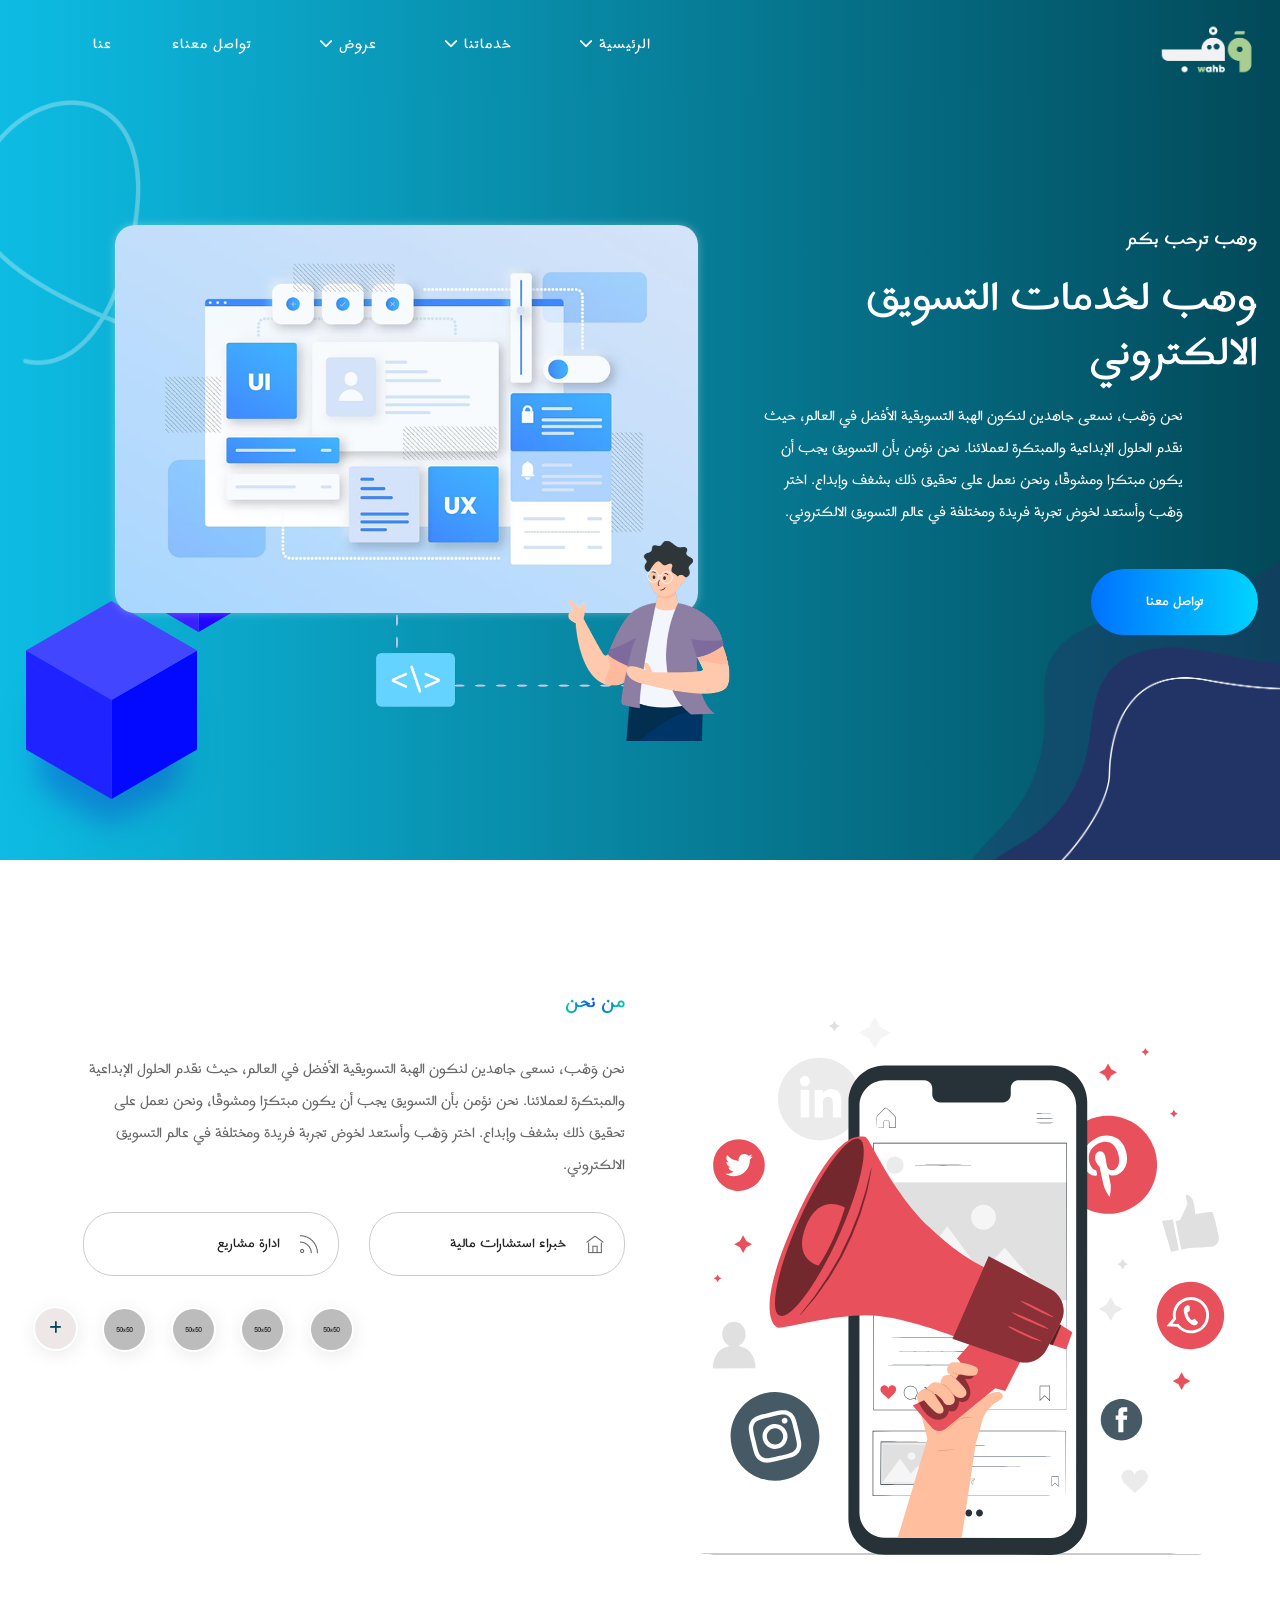
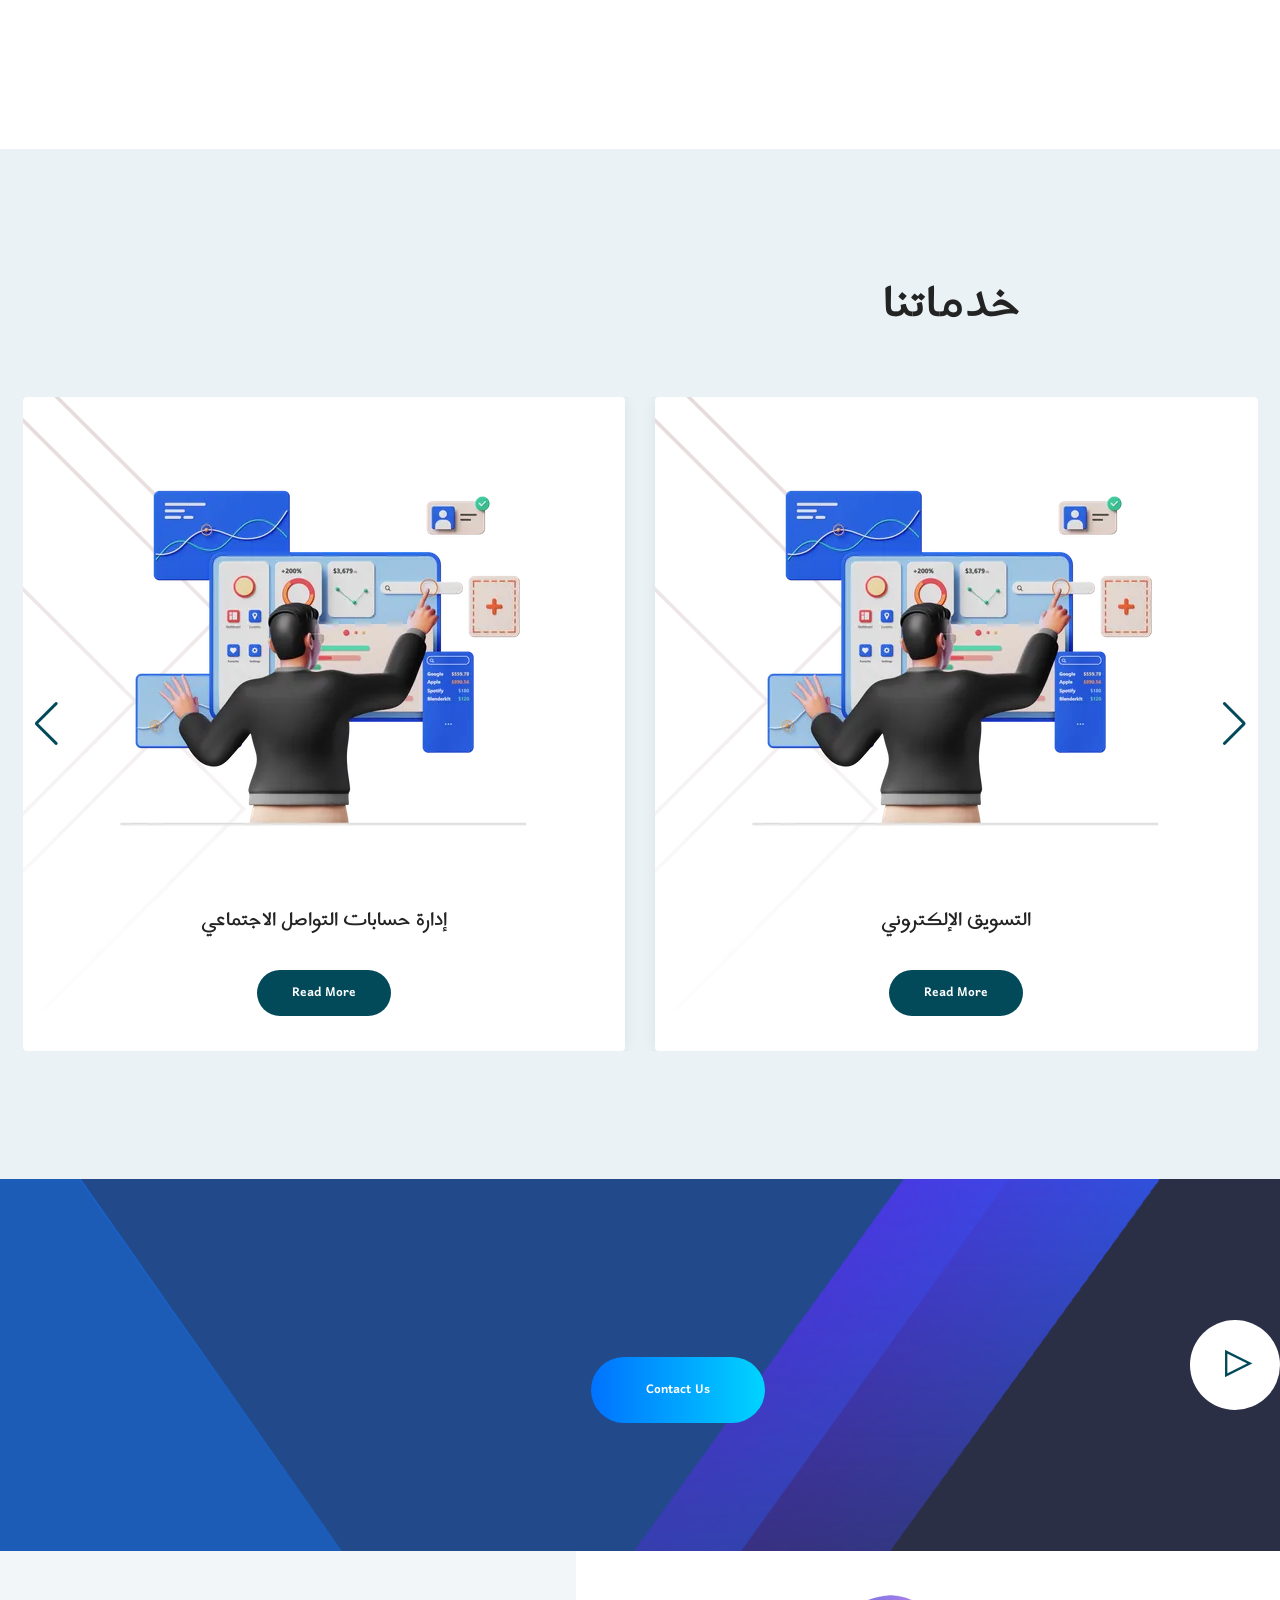
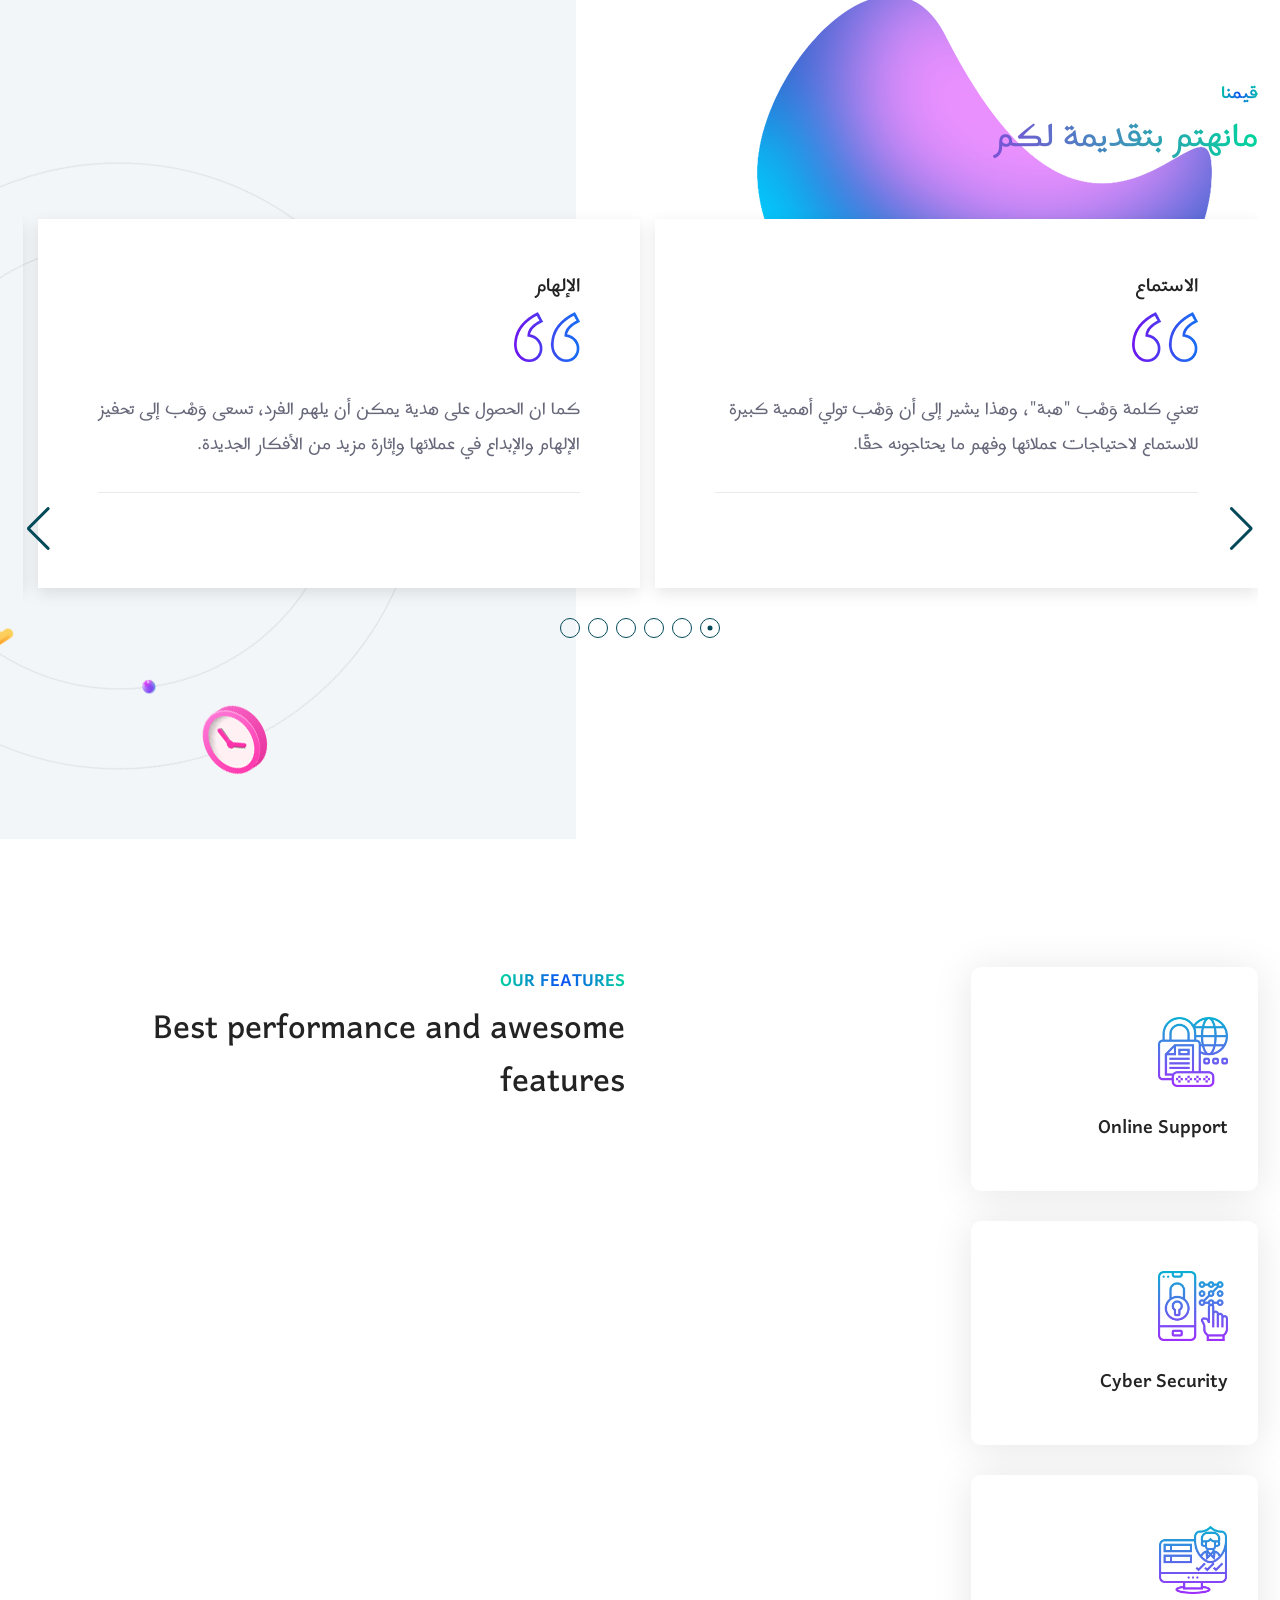
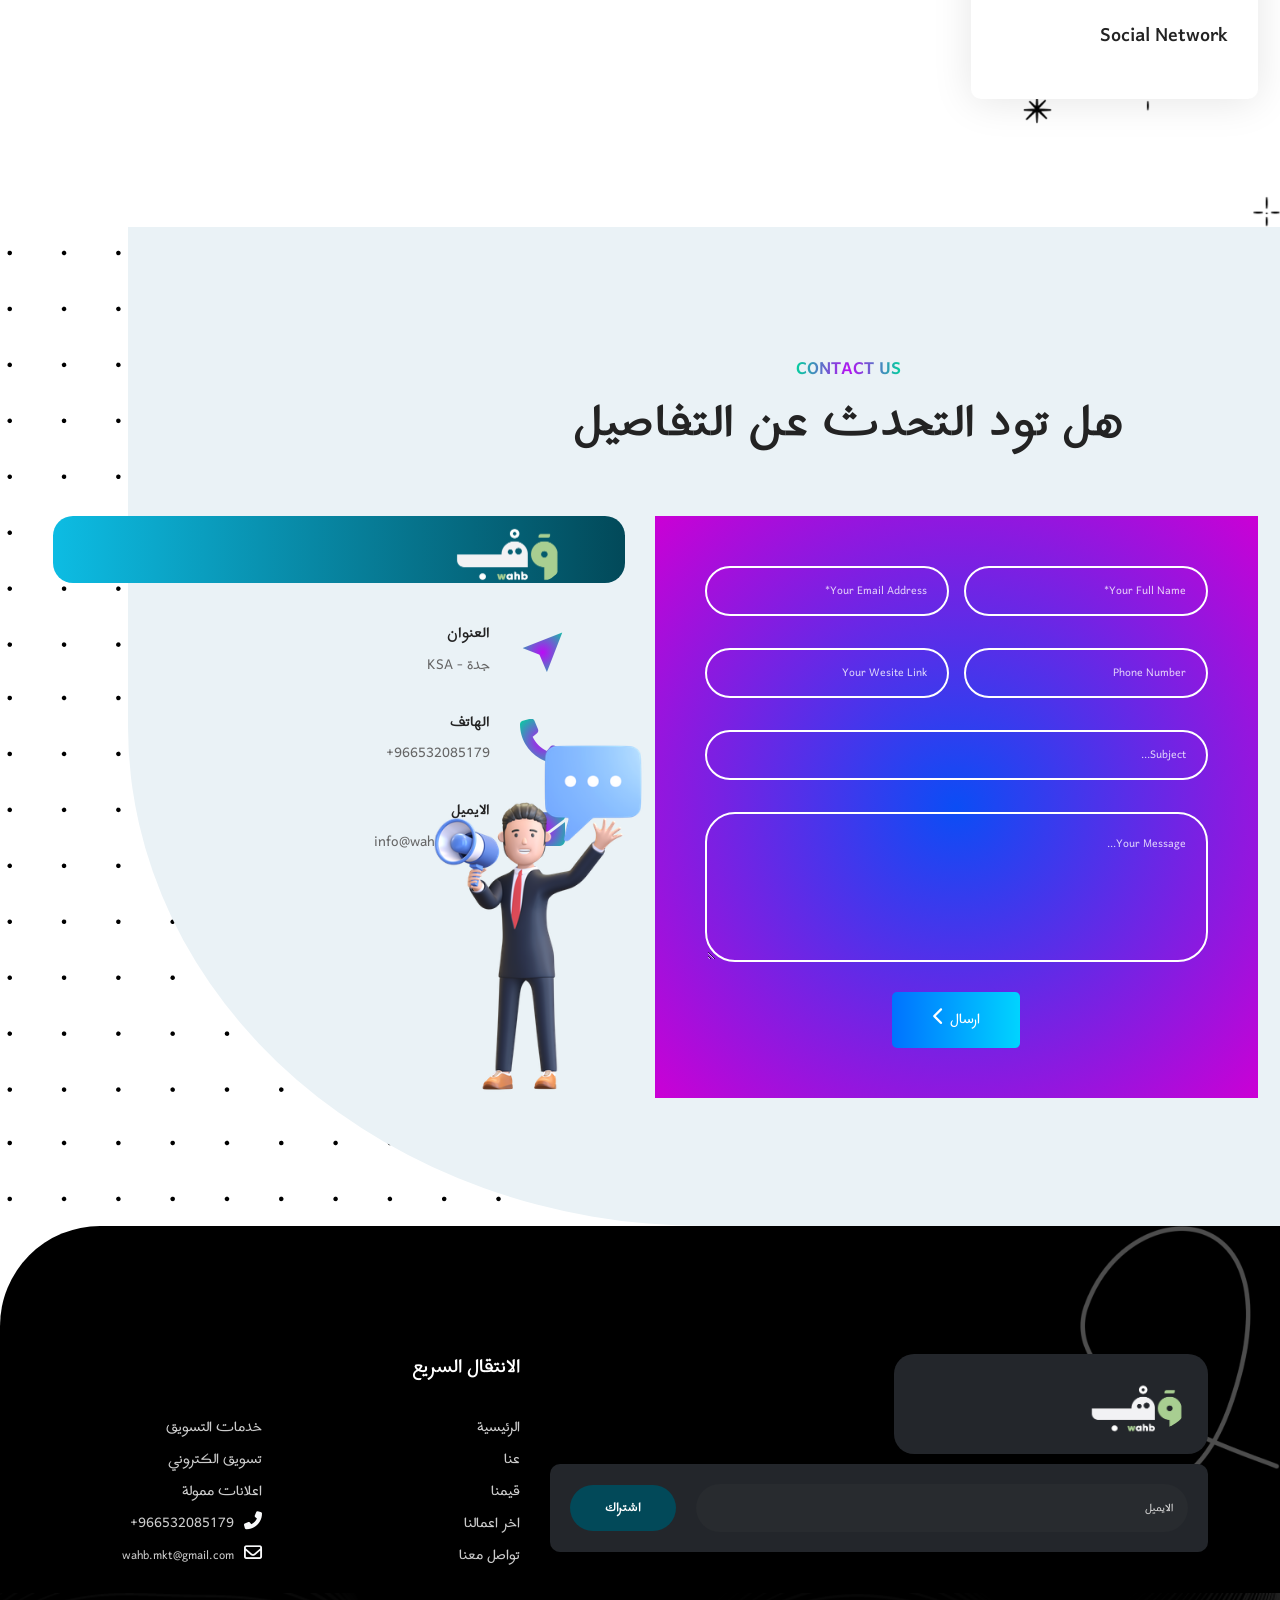
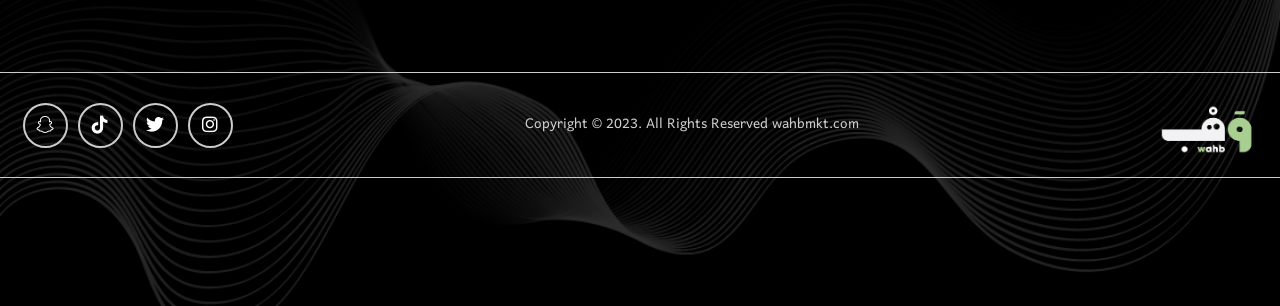
==== commit c67cd72e: "first commit" ====
--- a/index.html
+++ b/index.html
@@ -89,7 +89,6 @@
 									<li class="nav-item"><a class="nav-link" href="/"></a></li>
 								</ul>
 							</li>
-							<li class="nav-item"><a class="nav-link" action="#about-area-2" href="#about-area-2">عنا</a></li>
 							<li class="nav-item dropdown fadeup">
 								<a class="nav-link" href="#">خدماتنا <i class="fa-solid fa-chevron-down"></i></a>
 								<ul class="navbar-nav">
@@ -110,11 +109,12 @@
 									<li class="nav-item"><a class="nav-link" href="#">....</a></li>
 								</ul>
 							</li>
-							<li class="nav-item"><a class="nav-link" href="contact.html">تواصل معناء</a></li>
+							<li class="nav-item"><a class="nav-link" href="https://wa.me/message/UZQLUP67WB2CK1">تواصل معناء</a></li>
+							<li class="nav-item"><a class="nav-link" action="#about-area-2" href="#about-area-2">عنا</a></li>
 						</ul>
 					</div>
 					<div class="search-cart nav-profile ml-40">
-						<a href="https://wa.me/message/UZQLUP67WB2CK1" class="btn-1 btn-circle btn-gradient">تواصل معنا</a>
+						<!-- <a href="https://wa.me/message/UZQLUP67WB2CK1" class="btn-1 btn-circle btn-gradient">تواصل معنا</a> -->
 					</div>
 				</div>
 			</div>
@@ -148,7 +148,7 @@
 										نحن وَهْب، نسعى جاهدين لنكون الهبة التسويقية الأفضل في العالم، حيث نقدم الحلول الإبداعية والمبتكرة لعملائنا. نحن نؤمن بأن التسويق يجب أن يكون مبتكرًا ومشوقًا، ونحن نعمل على تحقيق ذلك بشغف وإبداع. اختر وَهْب وأستعد لخوض تجربة فريدة ومختلفة في عالم التسويق الالكتروني. 
 									</p>
 									<div class="hero-btn">
-										<a href="contact.html" class="btn-1 btn-circle btn-gradient">
+										<a href="<https://wa.me/message/UZQLUP67WB2CK1" class="btn-1 btn-circle btn-gradient">
 											تواصل معنا
 										</a>
 									</div>
@@ -534,7 +534,7 @@
 								<h5 class="heading-5">
 								</h5>
 								<span class="promo-number"></span>
-								<a href="contact.html" class="btn-1 btn-circle btn-gradient">
+								<a href="<https://wa.me/message/UZQLUP67WB2CK1" class="btn-1 btn-circle btn-gradient">
 									Contact Us
 								</a>
 							</div>
@@ -974,14 +974,14 @@
 					<div class="footer-widget footer-link">
 						<h4 class="footer-widget-title">الانتقال السريع</h4>
 						<ul class="footer-list column-2">
-							<li><a href="index.html">الرئيسية </a></li>
-							<li><a href="about.html">عنا</a></li>
-							<li><a href="service.html">قيمنا</a></li>
-							<li><a href="blog.html">اخر اعمالنا</a></li>
-							<li><a href="contact.html">تواصل معنا</a></li>
-							<li><a href="index.html">خدمات التسويق </a></li>
-							<li><a href="about.html">تسويق الكتروني</a></li>
-							<li><a href="service.html">اعلانات ممولة</a></li>
+							<li><a href="#index.html">الرئيسية </a></li>
+							<li><a href="#about.html">عنا</a></li>
+							<li><a href="#service.html">قيمنا</a></li>
+							<li><a href="#blog.html">اخر اعمالنا</a></li>
+							<li><a href="https://wa.me/message/UZQLUP67WB2CK1">تواصل معنا</a></li>
+							<li><a href="#index.html">خدمات التسويق </a></li>
+							<li><a href="#about.html">تسويق الكتروني</a></li>
+							<li><a href="#service.html">اعلانات ممولة</a></li>
 							<li><i class="fas fa-phone-alt" style="padding-left: 10px;"></i><a href="tel:0532085179">966532085179+</a></li>
 							<li><i class="far fa-envelope" style="padding-left: 10px;"></i><a style="font-size: 15px;" href="mailto:wahb.mkt@gmail.com">wahb.mkt@gmail.com</a></li>
 							<!-- <li><a href="contact.html">دعم </a></li> -->
--- a/assets/css/responsive.css
+++ b/assets/css/responsive.css
@@ -6,6 +6,9 @@
 	
 
 @media only screen and (min-width: 1400px) and (max-width: 1600px) {
+	.why-area-2{
+		display: none;
+	}
 	
 
 	.hero-single {
@@ -72,6 +75,9 @@
 
 
 @media only screen and (min-width: 1200px) and (max-width: 1400px) {
+	.why-area-2{
+		display: none;
+	}
 	
 	.navbar .dropdown-menu.fade-up {
 		left: -110px;
@@ -173,10 +179,19 @@
 }
 
 @media only screen and (min-width: 991px) and (max-width: 1200px){
-	
+	.why-area-2{
+		display: none;
+	}
 	.site-heading {
 		font-size: 30px;
 		line-height: 42px;
+	}
+	.contact-up-title.mb-40{
+		margin-bottom: 4rem;
+	}
+	.addr-box {
+		padding-right: 10rem !important;
+		line-height: 1rem;
 	}
 	
 	/*	Navbar*/
@@ -460,7 +475,15 @@
 
 /* Tablet Layout: 768px.*/
 @media only screen and (min-width: 768px) and (max-width: 991px) {
-	
+	.why-area-2{
+		display: none;
+	}
+	.contact-up-title.mb-40{
+		margin-bottom: 12rem;
+	}
+	.addr-box {
+		padding-right: 19rem !important;
+	}
 	.blog-area.pos-rel.sd-mt-100 {
 		margin-top: 120px;
 	}
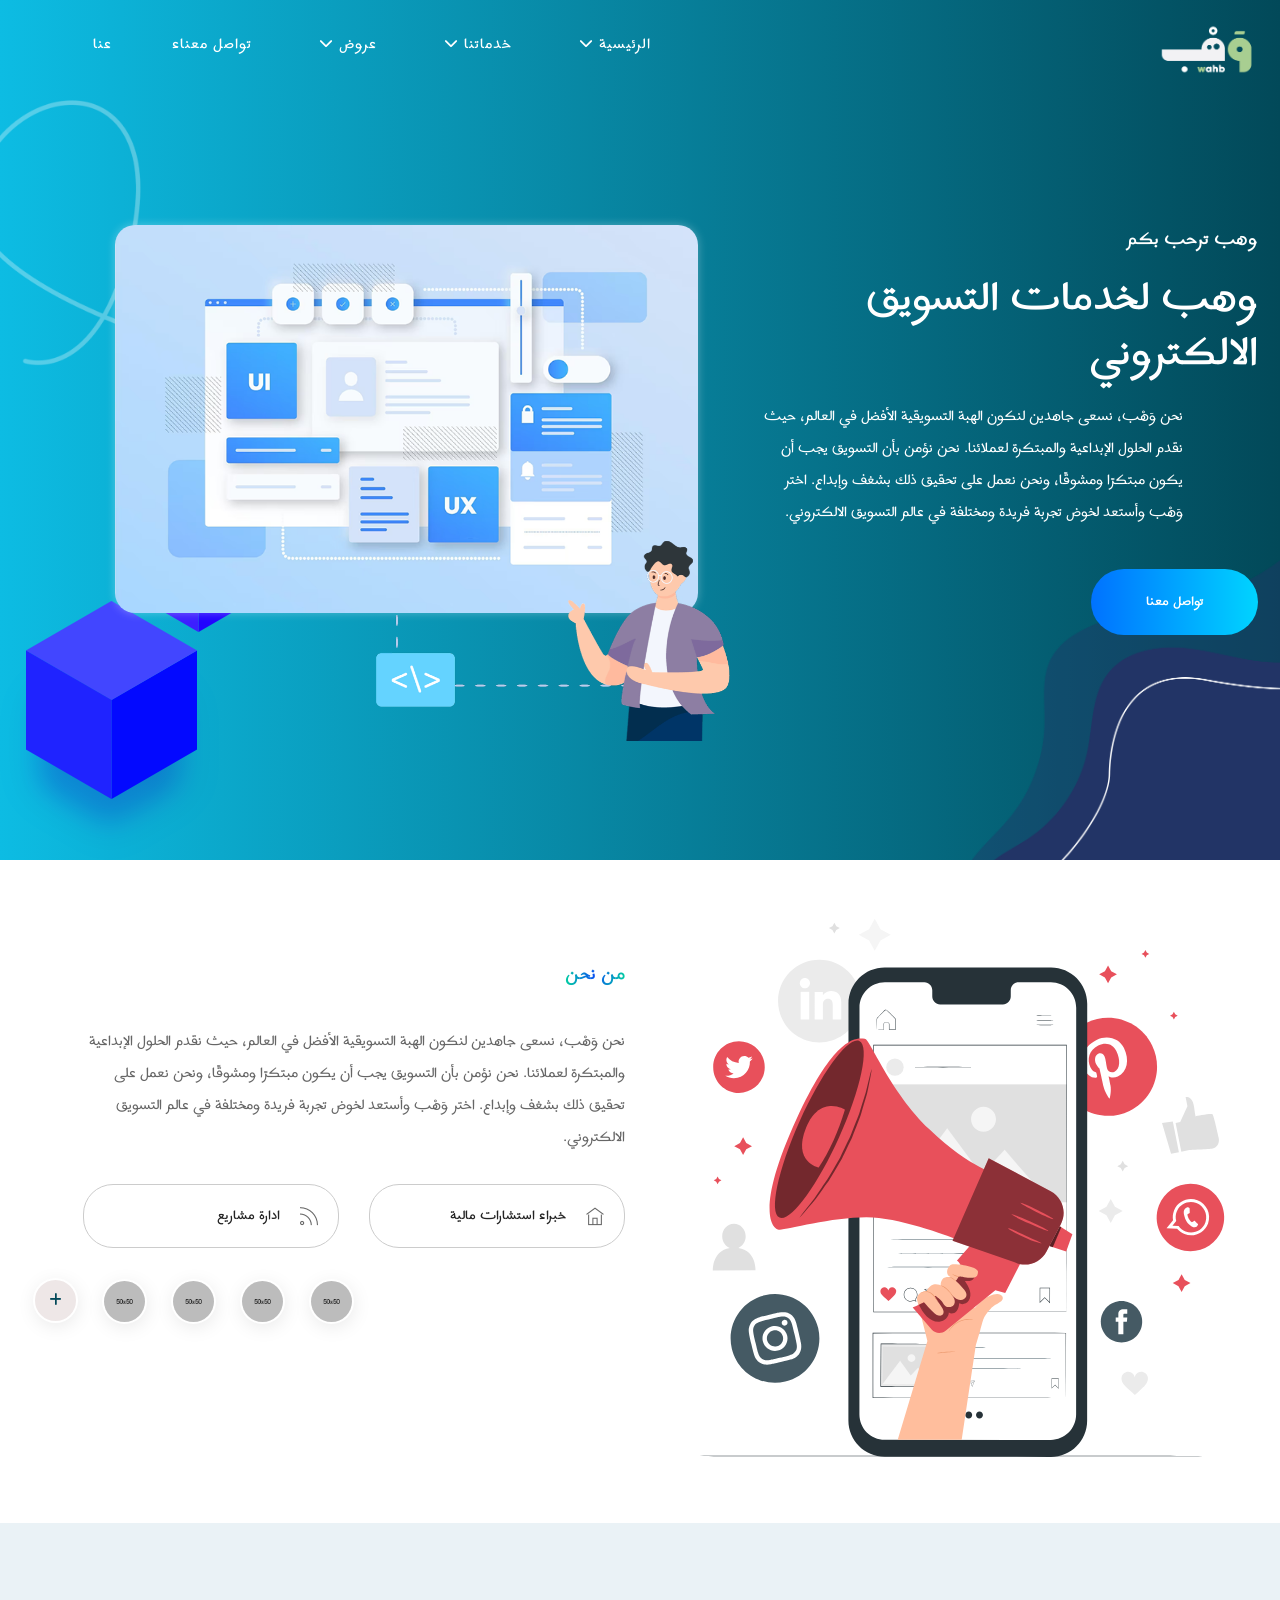
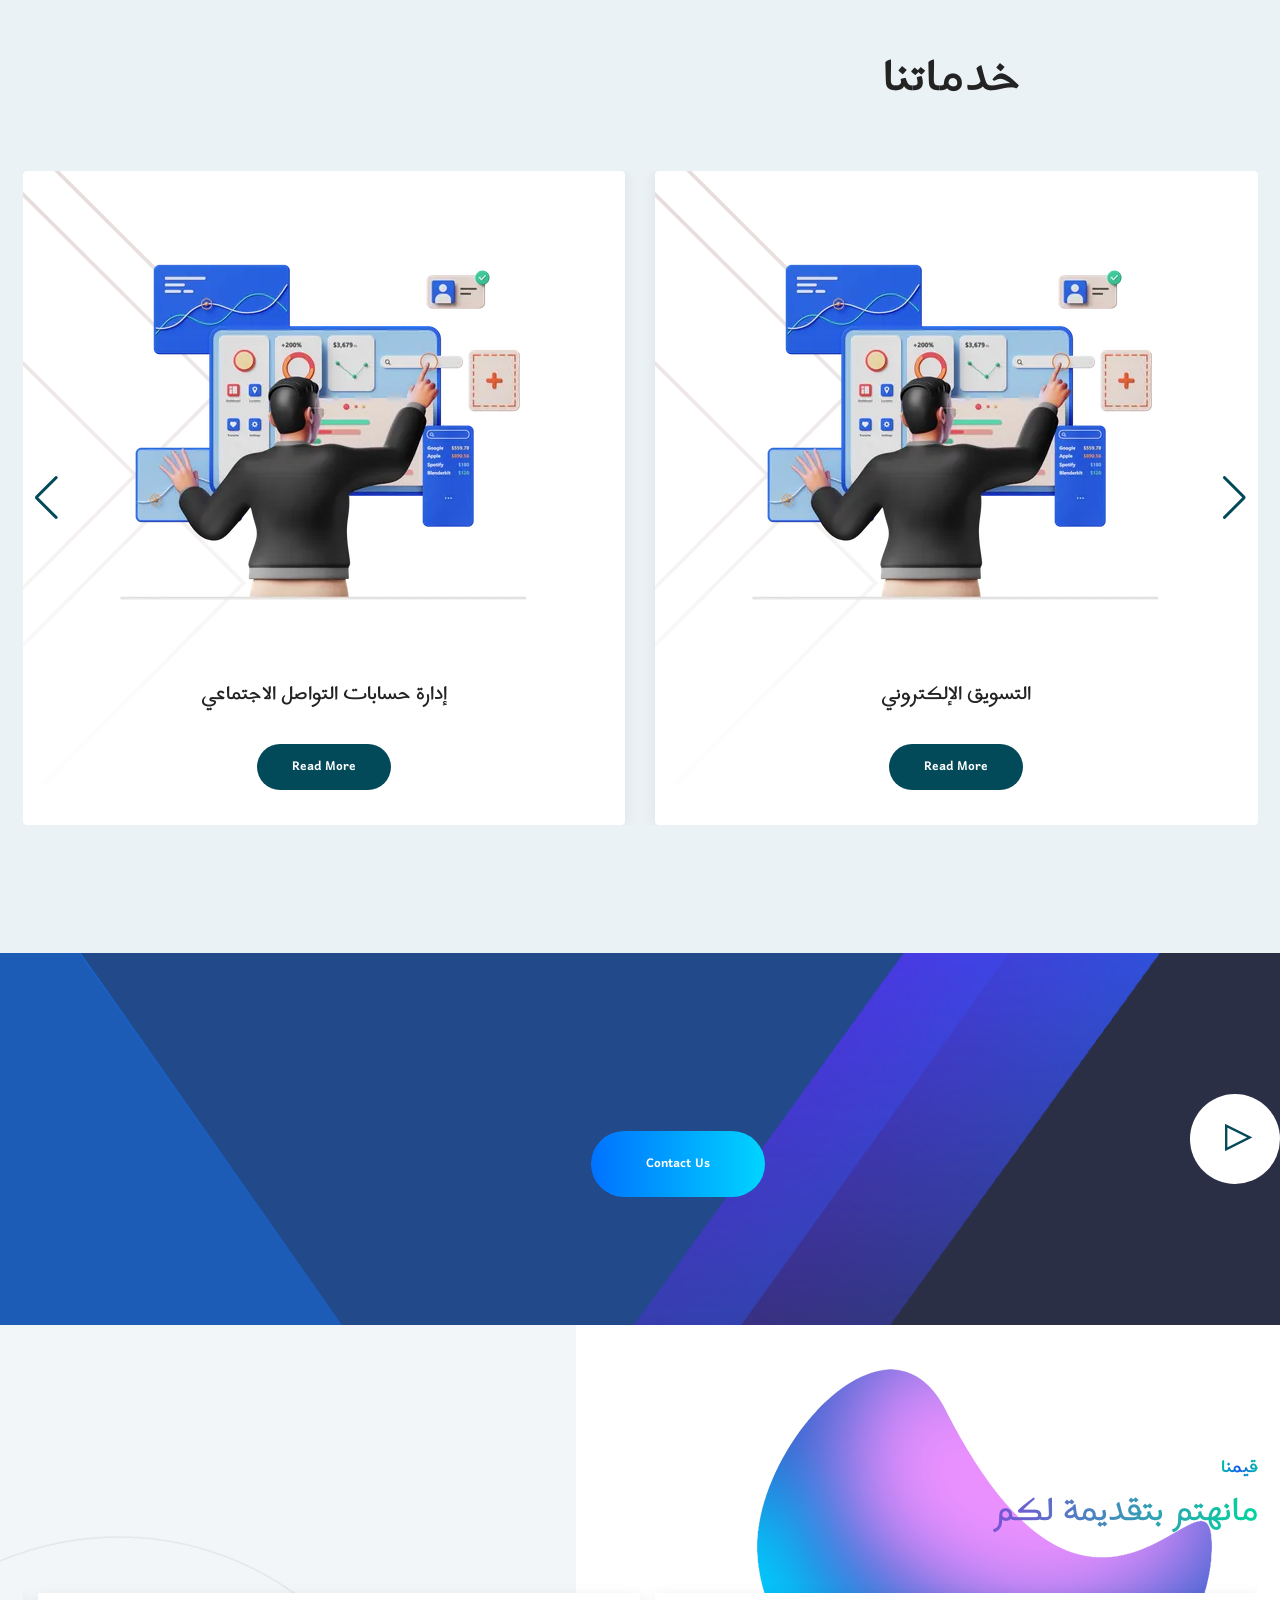
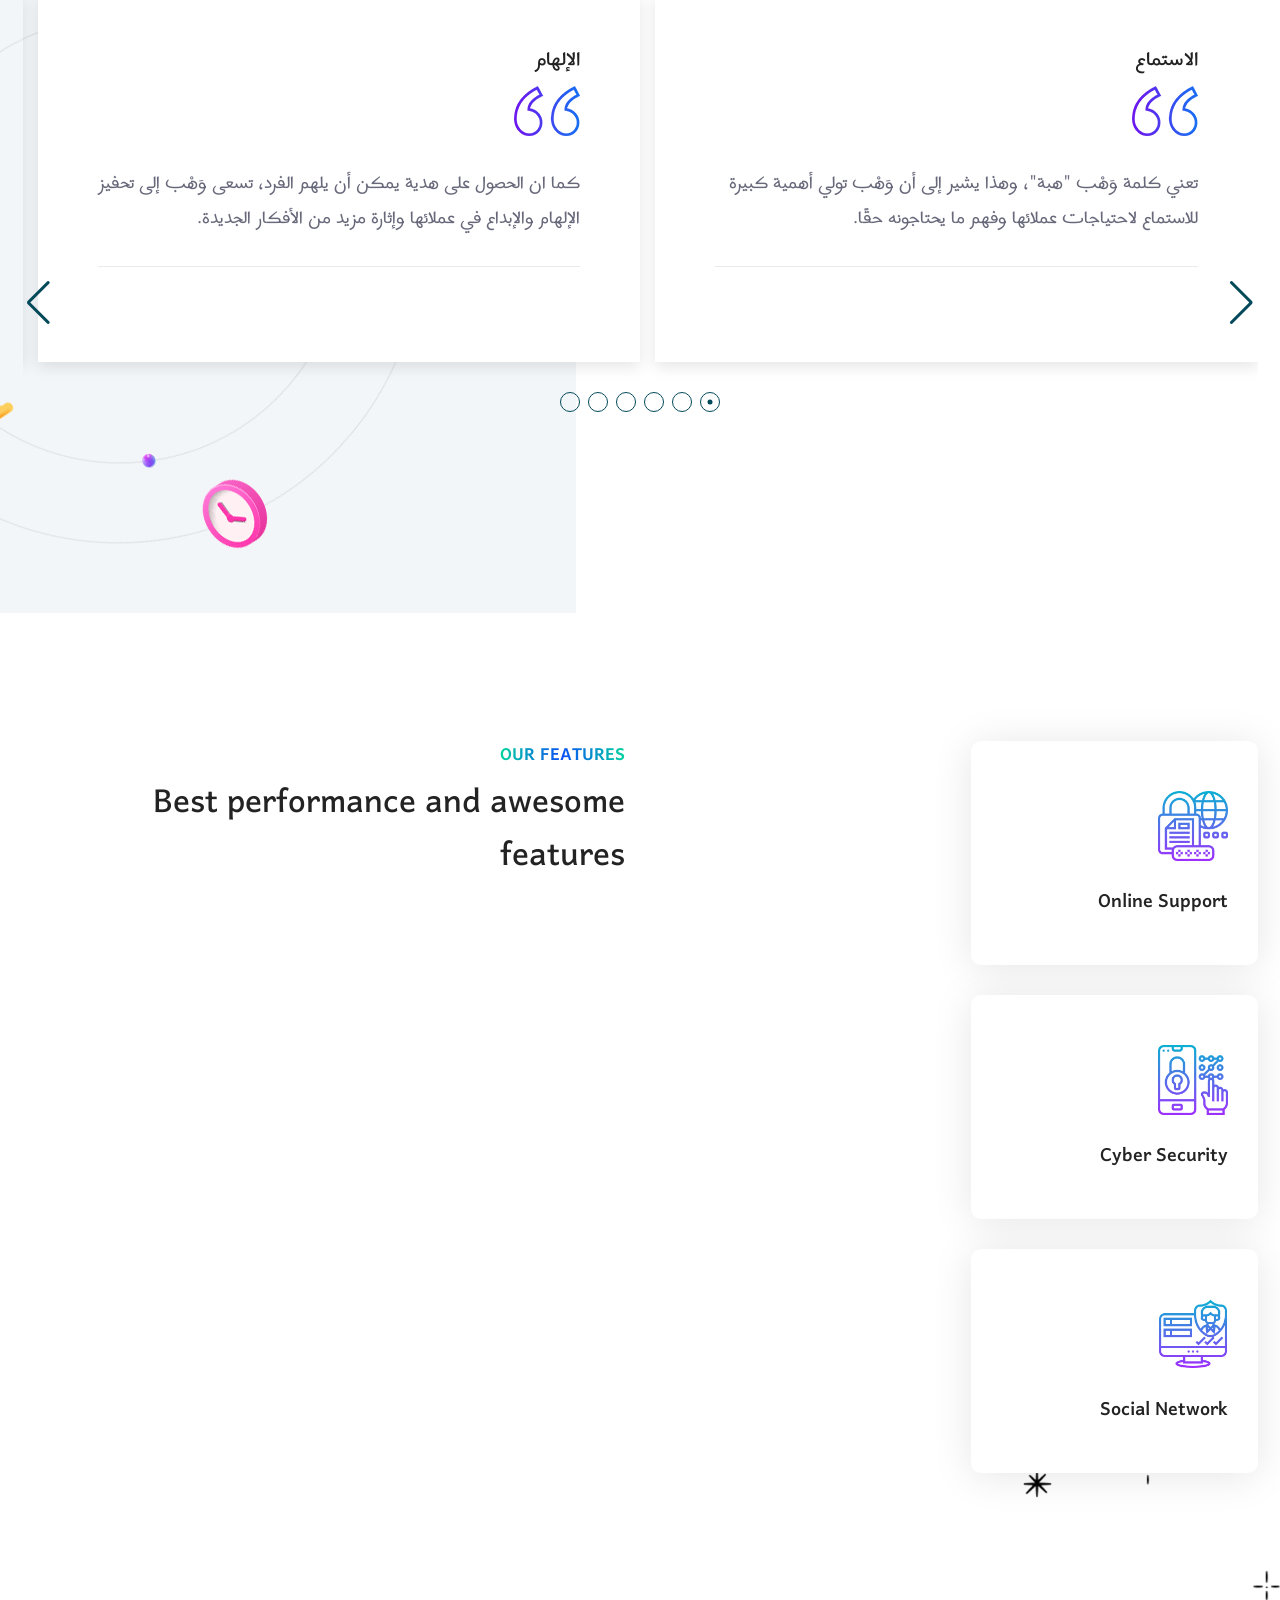
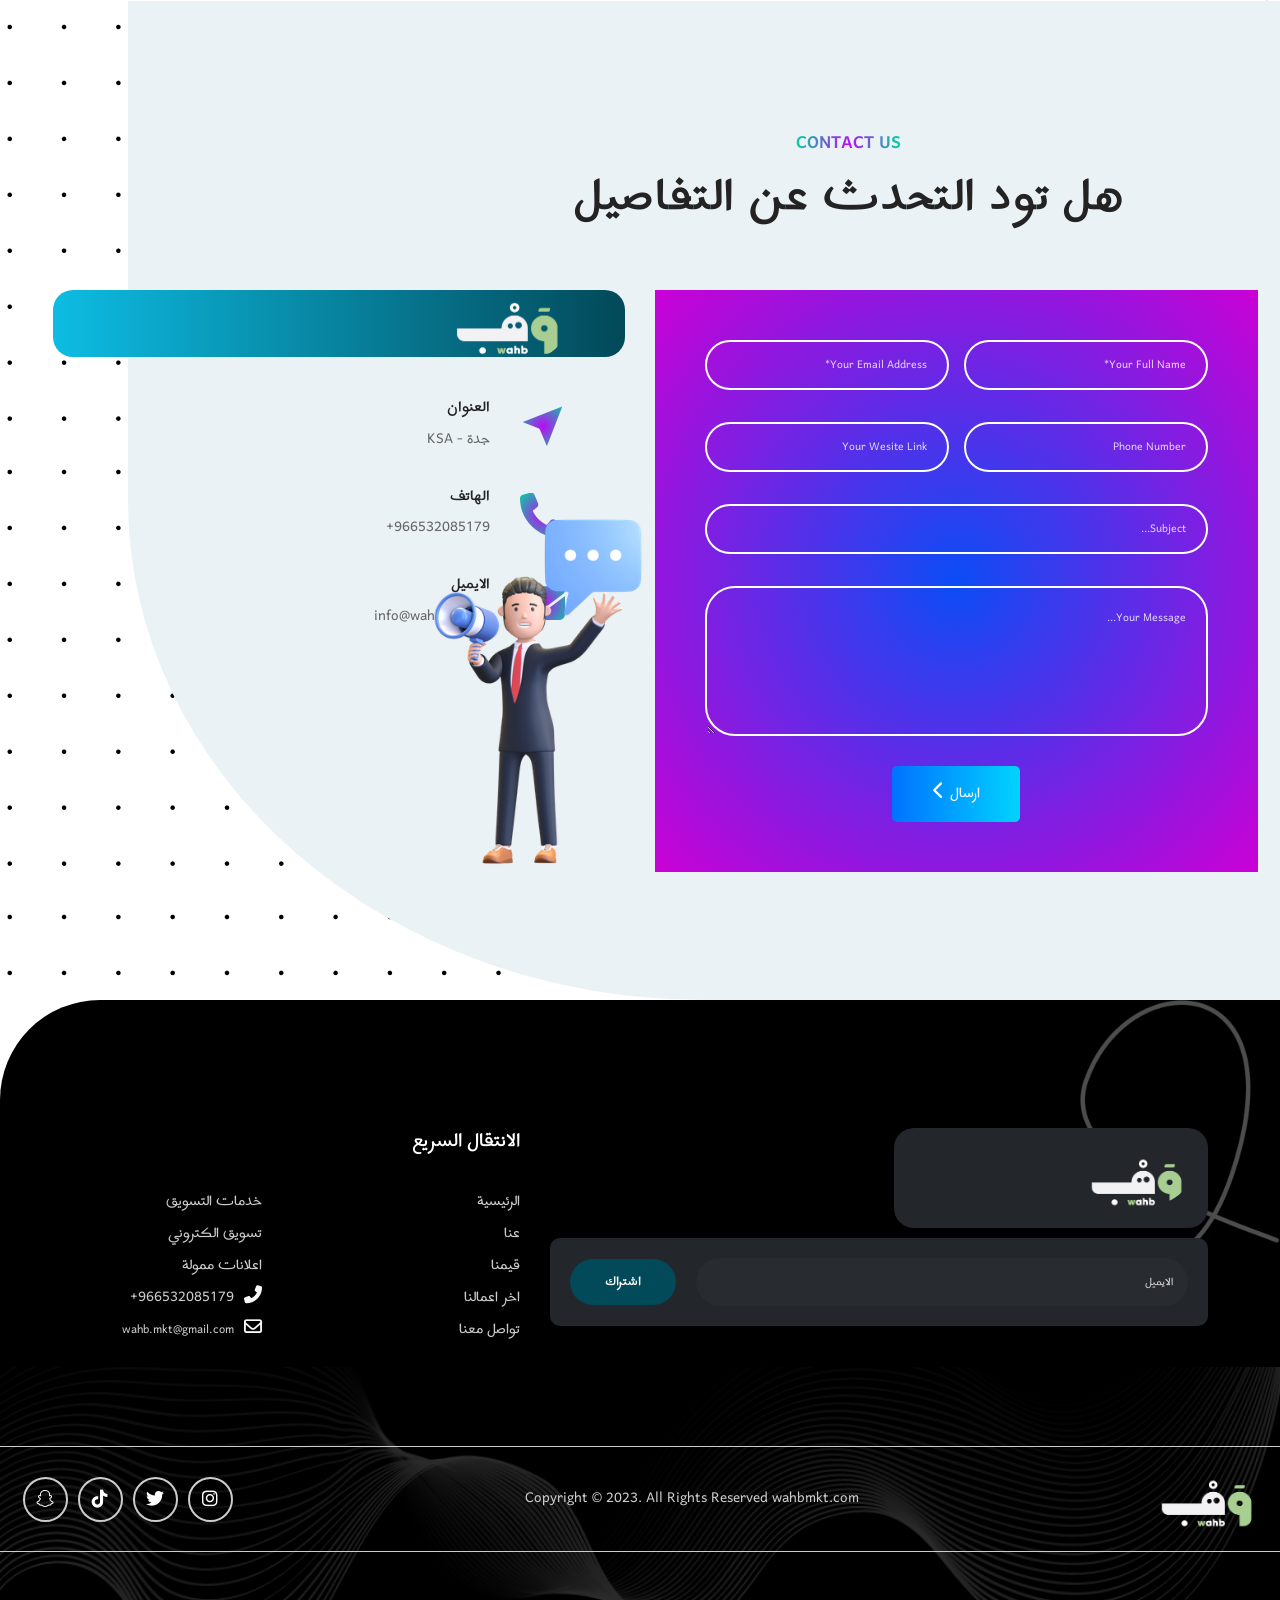
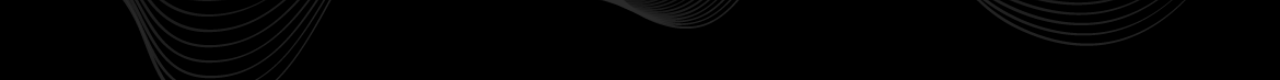
==== commit 1e67daa8: "first commit" ====
--- a/index.html
+++ b/index.html
@@ -171,13 +171,13 @@
 		
 		<!-- Start About
 		============================================= -->
-		<div id="about-area-2" class="about-area-2 de-padding pos-rel">
+		<div id="about-area-2" class="about-area-2 pt-5 pos-rel">
 			<!-- <img src="assets/img/shape/shape-15.png" class="about-shape-15" alt="no image"> -->
 			<div class="container">
 				<div class="about-wpr grid-2">
 					
 					<img src="assets/img/320.svg" class="img1" alt="no image">
-					<div class="about-right-2 pl-60">
+					<div class="about-right-2 pl-60 pt-70">
 						<span class="hero-sub-title text-grad mb-20">من نحن</span>
 						<h2 class="heading-1">
 							 <span></span> 
--- a/assets/sass/style.css
+++ b/assets/sass/style.css
@@ -12,6 +12,7 @@
 @import url("https://fonts.googleapis.com/css2?family=Oswald:wght@200;300;400;500;600;700&family=Harmattan:wght@100;300;400;500;700;900&family=Shadows+Into+Light&family=Yantramanav:wght@100;300;400;500;700;900&display=swap");
 :root {
   --clr-heading: #232323;
+  --clr-heading2: var(--clr-bg);
   --clr-body: #666;
   --clr-bg: #eaf2f6;
   --clr-bg-2: #c8d7e9;
--- a/assets/css/responsive.css
+++ b/assets/css/responsive.css
@@ -888,6 +888,24 @@
 	.addr-box {
 		padding-right: 19rem;
 	}
+	.about-right-2{
+		padding-top: 0%;
+
+	}
+	.img1{
+		position: absolute;
+		z-index: -20;
+		/* filter: brightness(0.5); */
+		filter: opacity(0.1);
+	}
+	.bsnav-mobile.in .navbar{
+		background-image: var(--clr-gradient-5);
+
+	}
+	.nav-link{
+		font-size: 2.5rem !important;
+		color: #fff !important;
+	}
 	/*	Padding*/
 	
 	.de-padding{
@@ -1002,7 +1020,7 @@
 	}
 
 	.navbar.sticked.in ul.navbar-nav .nav-item a {
-		color: var(--clr-heading);
+		color: var(--clr-heading2);
 	}
 	
 	nav.navbar.bootsnav .navbar-toggle {
